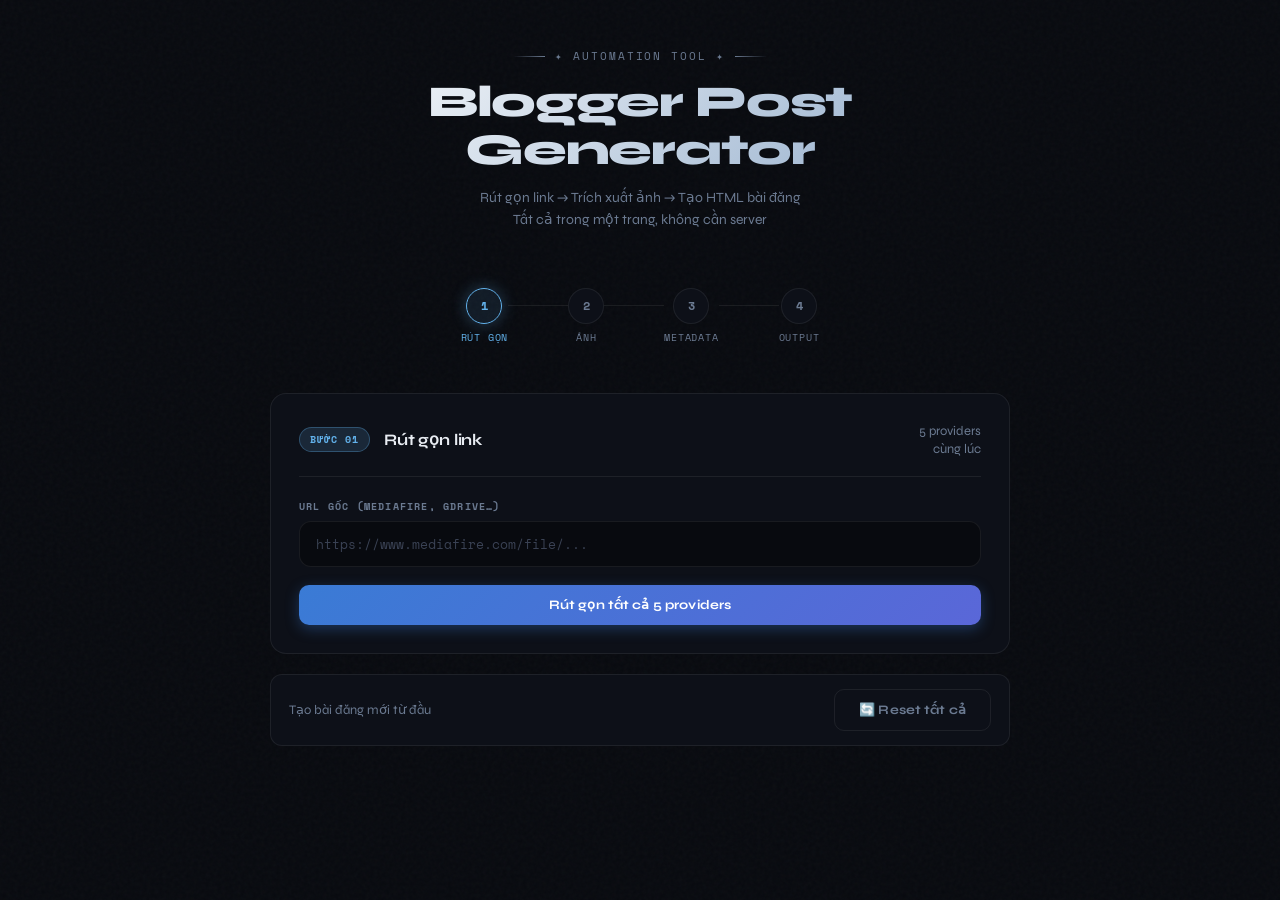
==== blogger-post-tool.html @ 74b72466 "Add files via upload" ====
<!DOCTYPE html>
<html lang="vi">
<head>
<meta charset="UTF-8">
<meta name="viewport" content="width=device-width, initial-scale=1.0">
<title>Blogger Post Generator</title>
<link href="https://fonts.googleapis.com/css2?family=Space+Mono:ital,wght@0,400;0,700;1,400&family=Syne:wght@400;600;700;800&display=swap" rel="stylesheet">
<style>
/* ── RESET & BASE ─────────────────────────────────────────────────────────── */
*, *::before, *::after { box-sizing: border-box; margin: 0; padding: 0; }

:root {
  --bg:          #080a0f;
  --bg2:         #0d1018;
  --bg3:         #131720;
  --border:      rgba(255,255,255,0.07);
  --border-glow: rgba(99,179,237,0.35);
  --text:        #e8ecf2;
  --muted:       #6b7a91;
  --mono:        'Space Mono', monospace;
  --sans:        'Syne', sans-serif;

  /* Step accent colors */
  --c1: #63b3ed;   /* blue  — Step 1 */
  --c2: #b794f4;   /* purple — Step 2 */
  --c3: #f6ad55;   /* amber — Step 3 */
  --c4: #68d391;   /* green — Step 4 */

  --radius: 12px;
  --tr: 0.2s ease;
}

html { scroll-behavior: smooth; }

body {
  font-family: var(--sans);
  background: var(--bg);
  color: var(--text);
  min-height: 100vh;
  overflow-x: hidden;
}

/* ── NOISE OVERLAY ───────────────────────────────────────────────────────── */
body::before {
  content: '';
  position: fixed; inset: 0;
  background-image: url("data:image/svg+xml,%3Csvg viewBox='0 0 256 256' xmlns='http://www.w3.org/2000/svg'%3E%3Cfilter id='n'%3E%3CfeTurbulence type='fractalNoise' baseFrequency='0.9' numOctaves='4' stitchTiles='stitch'/%3E%3C/filter%3E%3Crect width='100%25' height='100%25' filter='url(%23n)' opacity='0.03'/%3E%3C/svg%3E");
  pointer-events: none; z-index: 0;
}

/* ── LAYOUT ──────────────────────────────────────────────────────────────── */
.wrap {
  max-width: 780px;
  margin: 0 auto;
  padding: 48px 20px 80px;
  position: relative; z-index: 1;
}

/* ── HEADER ──────────────────────────────────────────────────────────────── */
.site-header {
  text-align: center;
  margin-bottom: 56px;
}

.site-header .label {
  font-family: var(--mono);
  font-size: 11px;
  letter-spacing: 0.18em;
  color: var(--muted);
  text-transform: uppercase;
  margin-bottom: 14px;
  display: flex; align-items: center; justify-content: center; gap: 10px;
}

.site-header .label::before,
.site-header .label::after {
  content: '';
  width: 32px; height: 1px;
  background: linear-gradient(90deg, transparent, var(--muted));
}
.site-header .label::after { transform: scaleX(-1); }

.site-header h1 {
  font-size: clamp(28px, 6vw, 44px);
  font-weight: 800;
  line-height: 1.1;
  letter-spacing: -0.03em;
  background: linear-gradient(135deg, #fff 0%, #8ca8c8 100%);
  -webkit-background-clip: text;
  -webkit-text-fill-color: transparent;
  background-clip: text;
}

.site-header .sub {
  margin-top: 12px;
  font-size: 14px;
  color: var(--muted);
  font-weight: 400;
  line-height: 1.6;
}

/* ── PIPELINE INDICATOR ──────────────────────────────────────────────────── */
.pipeline {
  display: flex;
  align-items: center;
  justify-content: center;
  gap: 0;
  margin-bottom: 48px;
  position: relative;
}

.pipe-step {
  display: flex;
  flex-direction: column;
  align-items: center;
  gap: 6px;
  position: relative;
}

.pipe-num {
  width: 36px; height: 36px;
  border-radius: 50%;
  border: 1.5px solid var(--border);
  background: var(--bg2);
  display: flex; align-items: center; justify-content: center;
  font-family: var(--mono);
  font-size: 12px;
  font-weight: 700;
  color: var(--muted);
  transition: var(--tr);
  position: relative; z-index: 1;
}

.pipe-label {
  font-size: 10px;
  font-family: var(--mono);
  color: var(--muted);
  text-transform: uppercase;
  letter-spacing: 0.08em;
  white-space: nowrap;
  transition: var(--tr);
}

.pipe-connector {
  width: 60px; height: 1px;
  background: var(--border);
  margin-top: -22px;
  transition: var(--tr);
}

/* Active step */
.pipe-step.active-1 .pipe-num  { border-color: var(--c1); color: var(--c1); background: rgba(99,179,237,0.1); box-shadow: 0 0 16px rgba(99,179,237,0.3); }
.pipe-step.active-1 .pipe-label { color: var(--c1); }
.pipe-step.active-2 .pipe-num  { border-color: var(--c2); color: var(--c2); background: rgba(183,148,244,0.1); box-shadow: 0 0 16px rgba(183,148,244,0.3); }
.pipe-step.active-2 .pipe-label { color: var(--c2); }
.pipe-step.active-3 .pipe-num  { border-color: var(--c3); color: var(--c3); background: rgba(246,173,85,0.1); box-shadow: 0 0 16px rgba(246,173,85,0.3); }
.pipe-step.active-3 .pipe-label { color: var(--c3); }
.pipe-step.active-4 .pipe-num  { border-color: var(--c4); color: var(--c4); background: rgba(104,211,145,0.1); box-shadow: 0 0 16px rgba(104,211,145,0.3); }
.pipe-step.active-4 .pipe-label { color: var(--c4); }

/* Done step */
.pipe-step.done .pipe-num  { border-color: var(--c4); background: rgba(104,211,145,0.15); color: var(--c4); }
.pipe-step.done .pipe-num::after { content: '✓'; font-size: 14px; }
.pipe-step.done .pipe-num span { display: none; }
.pipe-step.done .pipe-label { color: var(--c4); }
.pipe-connector.done { background: var(--c4); opacity: 0.4; }

@media (max-width: 480px) {
  .pipe-connector { width: 28px; }
  .pipe-label { font-size: 9px; }
}

/* ── STEP CARDS ───────────────────────────────────────────────────────────── */
.step-card {
  background: var(--bg2);
  border: 1px solid var(--border);
  border-radius: 16px;
  padding: 28px;
  margin-bottom: 16px;
  display: none;
  animation: slideIn 0.3s ease;
}

.step-card.visible { display: block; }

@keyframes slideIn {
  from { opacity: 0; transform: translateY(12px); }
  to   { opacity: 1; transform: translateY(0); }
}

/* Step header */
.step-header {
  display: flex;
  align-items: center;
  gap: 14px;
  margin-bottom: 22px;
  padding-bottom: 18px;
  border-bottom: 1px solid var(--border);
}

.step-badge {
  font-family: var(--mono);
  font-size: 10px;
  font-weight: 700;
  padding: 4px 10px;
  border-radius: 20px;
  letter-spacing: 0.1em;
  text-transform: uppercase;
  white-space: nowrap;
}

.badge-1 { background: rgba(99,179,237,0.15);  color: var(--c1); border: 1px solid rgba(99,179,237,0.3); }
.badge-2 { background: rgba(183,148,244,0.15); color: var(--c2); border: 1px solid rgba(183,148,244,0.3); }
.badge-3 { background: rgba(246,173,85,0.15);  color: var(--c3); border: 1px solid rgba(246,173,85,0.3); }
.badge-4 { background: rgba(104,211,145,0.15); color: var(--c4); border: 1px solid rgba(104,211,145,0.3); }

.step-title {
  font-size: 16px;
  font-weight: 700;
  color: var(--text);
  letter-spacing: -0.01em;
}

.step-desc {
  font-size: 13px;
  color: var(--muted);
  margin-left: auto;
  text-align: right;
  line-height: 1.4;
}

/* ── FORM ELEMENTS ───────────────────────────────────────────────────────── */
label.lbl {
  display: block;
  font-family: var(--mono);
  font-size: 10px;
  letter-spacing: 0.12em;
  text-transform: uppercase;
  color: var(--muted);
  margin-bottom: 7px;
  font-weight: 700;
}

input[type="text"],
textarea {
  width: 100%;
  background: var(--bg);
  border: 1px solid var(--border);
  border-radius: var(--radius);
  padding: 12px 16px;
  font-family: var(--mono);
  font-size: 13px;
  color: var(--text);
  outline: none;
  transition: border-color var(--tr), box-shadow var(--tr);
  resize: vertical;
}

input[type="text"]:focus,
textarea:focus {
  border-color: rgba(99,179,237,0.5);
  box-shadow: 0 0 0 3px rgba(99,179,237,0.1);
}

input::placeholder, textarea::placeholder { color: #3a4254; }

.field { margin-bottom: 18px; }
.field:last-child { margin-bottom: 0; }

.field-row {
  display: grid;
  grid-template-columns: 1fr 1fr;
  gap: 14px;
}

@media (max-width: 540px) { .field-row { grid-template-columns: 1fr; } }

/* ── BUTTONS ─────────────────────────────────────────────────────────────── */
.btn {
  display: inline-flex;
  align-items: center;
  justify-content: center;
  gap: 8px;
  padding: 12px 24px;
  border-radius: 10px;
  border: none;
  font-family: var(--sans);
  font-size: 13px;
  font-weight: 700;
  cursor: pointer;
  transition: all var(--tr);
  letter-spacing: 0.01em;
}

.btn:disabled { opacity: 0.45; cursor: not-allowed; }

.btn-full { width: 100%; }

.btn-primary {
  background: linear-gradient(135deg, #3a7bd5 0%, #5a67d8 100%);
  color: #fff;
  box-shadow: 0 4px 14px rgba(58,123,213,0.35);
}
.btn-primary:hover:not(:disabled) {
  transform: translateY(-1px);
  box-shadow: 0 6px 20px rgba(58,123,213,0.5);
}

.btn-green {
  background: linear-gradient(135deg, #276749 0%, #2f855a 100%);
  color: #9ae6b4;
  box-shadow: 0 4px 14px rgba(39,103,73,0.4);
}
.btn-green:hover:not(:disabled) {
  transform: translateY(-1px);
  box-shadow: 0 6px 20px rgba(39,103,73,0.55);
}

.btn-outline {
  background: transparent;
  border: 1px solid var(--border);
  color: var(--muted);
}
.btn-outline:hover:not(:disabled) {
  border-color: rgba(255,255,255,0.2);
  color: var(--text);
}

.btn-ghost {
  background: var(--bg3);
  color: var(--muted);
  padding: 8px 16px;
  font-size: 12px;
}
.btn-ghost:hover:not(:disabled) { color: var(--text); }

/* ── SPINNER ─────────────────────────────────────────────────────────────── */
.spin {
  display: inline-block;
  width: 14px; height: 14px;
  border: 2px solid rgba(255,255,255,0.2);
  border-top-color: #fff;
  border-radius: 50%;
  animation: spin 0.7s linear infinite;
  flex-shrink: 0;
}
@keyframes spin { to { transform: rotate(360deg); } }

/* ── PROVIDER GRID ───────────────────────────────────────────────────────── */
.provider-grid {
  display: flex;
  flex-direction: column;
  gap: 8px;
  margin-top: 18px;
}

.prov-row {
  display: flex;
  align-items: center;
  gap: 12px;
  background: var(--bg);
  border: 1px solid var(--border);
  border-radius: 10px;
  padding: 12px 14px;
  transition: border-color var(--tr);
}
.prov-row.ok   { border-color: rgba(104,211,145,0.35); }
.prov-row.fail { border-color: rgba(245,101,101,0.35); }

.prov-name {
  font-family: var(--mono);
  font-size: 11px;
  font-weight: 700;
  color: var(--c1);
  min-width: 90px;
  letter-spacing: 0.05em;
}

.prov-url {
  flex: 1;
  font-family: var(--mono);
  font-size: 11px;
  color: var(--muted);
  word-break: break-all;
  line-height: 1.4;
}
.prov-url.ok-text  { color: #9ae6b4; }
.prov-url.err-text { color: #fc8181; font-style: italic; }
.prov-url.pend     { color: #3a4254; font-style: italic; }

.prov-copy {
  background: rgba(255,255,255,0.05);
  border: 1px solid var(--border);
  border-radius: 6px;
  padding: 5px 10px;
  font-size: 11px;
  font-family: var(--mono);
  color: var(--muted);
  cursor: pointer;
  flex-shrink: 0;
  transition: all var(--tr);
  display: none;
}
.prov-copy:hover  { color: var(--text); border-color: rgba(255,255,255,0.2); }
.prov-copy.copied { color: var(--c4); }

/* ── STATS BAR ───────────────────────────────────────────────────────────── */
.stats-bar {
  display: flex;
  gap: 12px;
  margin-top: 16px;
  flex-wrap: wrap;
}

.stat-chip {
  display: flex;
  align-items: center;
  gap: 8px;
  background: var(--bg);
  border: 1px solid var(--border);
  border-radius: 8px;
  padding: 8px 14px;
  font-family: var(--mono);
  font-size: 12px;
}
.stat-chip .k { color: var(--muted); }
.stat-chip .v { color: var(--text); font-weight: 700; }

/* ── IMAGE URL LIST ──────────────────────────────────────────────────────── */
.img-preview-list {
  margin-top: 16px;
  background: var(--bg);
  border: 1px solid var(--border);
  border-radius: var(--radius);
  overflow: hidden;
}

.img-list-header {
  display: flex;
  align-items: center;
  justify-content: space-between;
  padding: 10px 14px;
  border-bottom: 1px solid var(--border);
  font-family: var(--mono);
  font-size: 11px;
  color: var(--muted);
}

.img-list-scroll {
  max-height: 160px;
  overflow-y: auto;
  scrollbar-width: thin;
  scrollbar-color: var(--border) transparent;
}

.img-url-row {
  display: flex;
  align-items: center;
  gap: 10px;
  padding: 7px 14px;
  border-bottom: 1px solid rgba(255,255,255,0.03);
  font-family: var(--mono);
  font-size: 10px;
}
.img-url-row:last-child { border-bottom: none; }
.img-url-row .num { color: var(--muted); min-width: 24px; }
.img-url-row .url { color: #93c5fd; flex: 1; word-break: break-all; line-height: 1.4; }
.img-url-row .s0  { color: var(--c4); font-size: 9px; flex-shrink: 0; padding: 2px 6px; border: 1px solid rgba(104,211,145,0.3); border-radius: 4px; }

/* ── OUTPUT BOX ──────────────────────────────────────────────────────────── */
.output-wrap {
  position: relative;
}

.output-code {
  width: 100%;
  background: var(--bg);
  border: 1px solid var(--border);
  border-radius: var(--radius);
  padding: 16px;
  font-family: var(--mono);
  font-size: 11px;
  color: #a5c8f0;
  line-height: 1.7;
  resize: vertical;
  min-height: 260px;
  outline: none;
  transition: border-color var(--tr);
}
.output-code:focus { border-color: rgba(104,211,145,0.4); }

.output-actions {
  display: flex;
  gap: 10px;
  margin-top: 12px;
}

/* ── NOTICE / TOAST ──────────────────────────────────────────────────────── */
.toast-area {
  position: fixed;
  bottom: 28px; right: 28px;
  z-index: 9999;
  display: flex;
  flex-direction: column;
  gap: 10px;
  pointer-events: none;
}

.toast {
  background: var(--bg3);
  border: 1px solid var(--border);
  border-radius: 10px;
  padding: 12px 18px;
  font-size: 13px;
  font-family: var(--mono);
  display: flex;
  align-items: center;
  gap: 10px;
  min-width: 220px;
  max-width: 320px;
  pointer-events: all;
  animation: toastIn 0.25s ease, toastOut 0.3s ease 2.5s forwards;
  box-shadow: 0 8px 28px rgba(0,0,0,0.5);
}
.toast.ok   { border-color: rgba(104,211,145,0.4); color: #9ae6b4; }
.toast.warn { border-color: rgba(246,173,85,0.4);  color: #f6ad55; }
.toast.err  { border-color: rgba(245,101,101,0.4); color: #fc8181; }

@keyframes toastIn  { from { opacity:0; transform: translateY(10px); } to   { opacity:1; transform: translateY(0); } }
@keyframes toastOut { to   { opacity:0; transform: translateY(8px); } }

/* ── DIVIDER ─────────────────────────────────────────────────────────────── */
.divider {
  height: 1px;
  background: var(--border);
  margin: 22px 0;
}

/* ── RESET ROW ───────────────────────────────────────────────────────────── */
.reset-row {
  display: flex;
  align-items: center;
  justify-content: space-between;
  padding: 14px 18px;
  background: var(--bg2);
  border: 1px solid var(--border);
  border-radius: var(--radius);
  margin-top: 20px;
}
.reset-row p {
  font-size: 13px;
  color: var(--muted);
}

/* ── OUO MANUAL INPUT ────────────────────────────────────────────────────── */
.ouo-manual {
  display: flex;
  align-items: center;
  gap: 8px;
  margin-top: 6px;
  padding: 10px 14px;
  background: rgba(246,173,85,0.06);
  border: 1px dashed rgba(246,173,85,0.3);
  border-radius: 9px;
}
.ouo-manual-label {
  font-family: var(--mono);
  font-size: 10px;
  color: #f6ad55;
  white-space: nowrap;
  font-weight: 700;
}
.ouo-manual input {
  flex: 1;
  background: transparent;
  border: none;
  border-bottom: 1px solid rgba(246,173,85,0.3);
  border-radius: 0;
  padding: 4px 6px;
  font-family: var(--mono);
  font-size: 11px;
  color: #fbd38d;
  outline: none;
}
.ouo-manual input::placeholder { color: rgba(246,173,85,0.3); }
.ouo-manual .btn-ouo {
  background: rgba(246,173,85,0.15);
  border: 1px solid rgba(246,173,85,0.3);
  border-radius: 6px;
  padding: 5px 12px;
  font-size: 11px;
  font-family: var(--mono);
  color: #f6ad55;
  cursor: pointer;
  white-space: nowrap;
  transition: all var(--tr);
}
.ouo-manual .btn-ouo:hover { background: rgba(246,173,85,0.25); }

.btn-ouo-tab {
  background: rgba(246,173,85,0.12);
  border: 1px solid rgba(246,173,85,0.4);
  border-radius: 6px;
  padding: 4px 12px;
  font-size: 11px;
  font-family: var(--mono);
  color: #f6ad55;
  cursor: pointer;
  transition: all var(--tr);
}
.btn-ouo-tab:hover { background: rgba(246,173,85,0.25); }

/* ── MEDIA LABEL EDITOR ─────────────────────────────────────────────────── */
.media-label-wrap {
  display: flex;
  gap: 8px;
  align-items: center;
}
.media-label-wrap input { flex: 1; }
.btn-media-sync {
  background: var(--bg3);
  border: 1px solid var(--border);
  border-radius: 8px;
  padding: 10px 14px;
  font-size: 12px;
  font-family: var(--mono);
  color: var(--muted);
  cursor: pointer;
  white-space: nowrap;
  flex-shrink: 0;
  transition: all var(--tr);
}
.btn-media-sync:hover { color: var(--text); border-color: rgba(255,255,255,0.2); }
.media-label-preview {
  margin-top: 8px;
  font-family: var(--mono);
  font-size: 11px;
  color: var(--muted);
}
.media-label-preview .fS { color: #9ae6b4; }

/* ── MEDIA COUNT PREVIEW ─────────────────────────────────────────────────── */
.media-preview {
  display: flex;
  align-items: center;
  gap: 10px;
  margin-top: 10px;
  padding: 10px 14px;
  background: var(--bg);
  border: 1px solid var(--border);
  border-radius: 9px;
}
.media-preview-label {
  font-family: var(--mono);
  font-size: 10px;
  color: var(--muted);
  flex-shrink: 0;
}
.media-preview-val {
  font-family: var(--mono);
  font-size: 12px;
  color: var(--c4);
  font-weight: 700;
  letter-spacing: 0.03em;
}
.media-preview-note {
  font-size: 11px;
  color: var(--muted);
  margin-left: auto;
  font-family: var(--mono);
}

/* ── SCROLLBAR ───────────────────────────────────────────────────────────── */
::-webkit-scrollbar { width: 6px; height: 6px; }
::-webkit-scrollbar-track { background: transparent; }
::-webkit-scrollbar-thumb { background: var(--border); border-radius: 3px; }

</style>
</head>
<body>

<div class="wrap">

  <!-- HEADER -->
  <header class="site-header">
    <div class="label">✦ Automation Tool ✦</div>
    <h1>Blogger Post Generator</h1>
    <p class="sub">Rút gọn link → Trích xuất ảnh → Tạo HTML bài đăng<br>Tất cả trong một trang, không cần server</p>
  </header>

  <!-- PIPELINE INDICATOR -->
  <nav class="pipeline" id="pipeline">
    <div class="pipe-step active-1" id="ps1">
      <div class="pipe-num"><span>1</span></div>
      <div class="pipe-label">Rút gọn</div>
    </div>
    <div class="pipe-connector" id="pc1"></div>
    <div class="pipe-step" id="ps2">
      <div class="pipe-num"><span>2</span></div>
      <div class="pipe-label">Ảnh</div>
    </div>
    <div class="pipe-connector" id="pc2"></div>
    <div class="pipe-step" id="ps3">
      <div class="pipe-num"><span>3</span></div>
      <div class="pipe-label">Metadata</div>
    </div>
    <div class="pipe-connector" id="pc3"></div>
    <div class="pipe-step" id="ps4">
      <div class="pipe-num"><span>4</span></div>
      <div class="pipe-label">Output</div>
    </div>
  </nav>

  <!-- ════════════════════════════════════════════════════════ -->
  <!-- STEP 1: SHORTEN URL                                       -->
  <!-- ════════════════════════════════════════════════════════ -->
  <section class="step-card visible" id="card1">
    <div class="step-header">
      <span class="step-badge badge-1">Bước 01</span>
      <span class="step-title">Rút gọn link</span>
      <span class="step-desc">5 providers<br>cùng lúc</span>
    </div>

    <div class="field">
      <label class="lbl" for="urlInput">URL gốc (MediaFire, GDrive…)</label>
      <input type="text" id="urlInput"
        placeholder="https://www.mediafire.com/file/..."
        autocomplete="off" spellcheck="false">
    </div>

    <button class="btn btn-primary btn-full" id="btnShorten" onclick="runShorten()">
      Rút gọn tất cả 5 providers
    </button>

    <div class="provider-grid" id="providerGrid" style="display:none"></div>

    <!-- Debug log (hiện khi có lỗi) -->
    <div id="debugPanel" style="display:none; margin-top:10px; background:#0a0d13; border:1px solid rgba(245,101,101,0.25); border-radius:10px; padding:12px 14px;">
      <div style="font-family:var(--mono); font-size:10px; color:#fc8181; margin-bottom:6px; letter-spacing:.08em;">DEBUG LOG</div>
      <pre id="debugLog" style="font-family:var(--mono); font-size:10px; color:#a0aec0; white-space:pre-wrap; word-break:break-all; max-height:140px; overflow-y:auto; margin:0; line-height:1.6;"></pre>
    </div>

    <!-- Ouo manual fallback: hiện khi API Ouo bị CORS block -->
    <div class="ouo-manual" id="ouoManual" style="display:none">
      <span class="ouo-manual-label">⚠ Ouo thủ công</span>
      <input type="text" id="ouoManualInput"
        placeholder="Dán link ouo.io/... vào đây (rút gọn thủ công tại ouo.io)">
      <button class="btn-ouo" onclick="saveOuoManual()">Lưu</button>
    </div>

    <button class="btn btn-ghost btn-full" id="btnNext1"
      style="display:none; margin-top:14px" onclick="goToStep(2)">
      Tiếp tục → Bước 2: Trích xuất ảnh
    </button>
  </section>

  <!-- ════════════════════════════════════════════════════════ -->
  <!-- STEP 2: PARSE IMAGES                                      -->
  <!-- ════════════════════════════════════════════════════════ -->
  <section class="step-card" id="card2">
    <div class="step-header">
      <span class="step-badge badge-2">Bước 02</span>
      <span class="step-title">Trích xuất ảnh</span>
      <span class="step-desc">Auto chuẩn<br>hóa /s0/</span>
    </div>

    <div class="field">
      <label class="lbl" for="htmlInput">Dán HTML thô chứa ảnh vào đây</label>
      <textarea id="htmlInput" rows="7"
        placeholder="Dán toàn bộ source HTML của trang ảnh vào đây...&#10;Ví dụ: <img src=&quot;https://blogger.googleusercontent.com/...&quot;>"></textarea>
    </div>

    <button class="btn btn-primary btn-full" id="btnParse" onclick="runParse()">
      Trích xuất &amp; chuẩn hóa ảnh
    </button>

    <div id="parseResult" style="display:none">
      <div class="stats-bar" id="statsBar"></div>
      <div class="img-preview-list" id="imgPreview"></div>
    </div>

    <div style="display:flex; gap:10px; margin-top:14px">
      <button class="btn btn-ghost" onclick="goToStep(1)" style="flex:0 0 auto">← Lại</button>
      <button class="btn btn-ghost btn-full" id="btnNext2"
        style="display:none" onclick="goToStep(3)">
        Tiếp tục → Bước 3: Metadata
      </button>
    </div>
  </section>

  <!-- ════════════════════════════════════════════════════════ -->
  <!-- STEP 3: METADATA                                          -->
  <!-- ════════════════════════════════════════════════════════ -->
  <section class="step-card" id="card3">
    <div class="step-header">
      <span class="step-badge badge-3">Bước 03</span>
      <span class="step-title">Thông tin bài đăng</span>
      <span class="step-desc">Cosplayer<br>& Series</span>
    </div>

    <div class="field">
      <label class="lbl" for="inCosplayer">Cosplayer</label>
      <input type="text" id="inCosplayer" placeholder="VD: imOlive">
    </div>
    <div class="field">
      <label class="lbl" for="inCharacter">Character</label>
      <input type="text" id="inCharacter" placeholder="VD: Secretary">
    </div>
    <div class="field">
      <label class="lbl" for="inSeries">Series</label>
      <input type="text" id="inSeries" placeholder="VD: Unknown">
    </div>
    <div class="divider"></div>
    <div class="field-row">
      <div>
        <label class="lbl" for="inPhotos">📸 Số ảnh</label>
        <input type="text" id="inPhotos" placeholder="Tự động điền" oninput="updateMediaPreview()">
      </div>
      <div>
        <label class="lbl" for="inVideos">🎬 Số video</label>
        <input type="text" id="inVideos" placeholder="0" oninput="updateMediaPreview()">
      </div>
    </div>
    <!-- Ô edit trực tiếp chuỗi media -->
    <div class="field" style="margin-top:14px">
      <label class="lbl" for="inMediaLabel">
        Nhãn media trong bài đăng &nbsp;<span style="color:var(--muted);font-weight:400;text-transform:none">(chỉnh tự do)</span>
      </label>
      <div class="media-label-wrap">
        <input type="text" id="inMediaLabel"
          placeholder="VD: 26 Photos, 2 Videos"
          oninput="onMediaLabelInput()"
          style="font-size:13px">
        <button class="btn-media-sync" onclick="syncMediaLabel()" title="Đồng bộ từ số ảnh/video ở trên">↺ Sync</button>
      </div>
      <div class="media-label-preview">
        Preview: <span class='fS' id="mediaLabelPreview" style="font-style:italic">—</span>
      </div>
    </div>

    <div style="display:flex; gap:10px; margin-top:6px">
      <button class="btn btn-ghost" onclick="goToStep(2)" style="flex:0 0 auto">← Lại</button>
      <button class="btn btn-primary btn-full" onclick="runGenerate()">
        Tạo HTML bài đăng →
      </button>
    </div>
  </section>

  <!-- ════════════════════════════════════════════════════════ -->
  <!-- STEP 4: OUTPUT                                            -->
  <!-- ════════════════════════════════════════════════════════ -->
  <section class="step-card" id="card4">
    <div class="step-header">
      <span class="step-badge badge-4">Bước 04</span>
      <span class="step-title">HTML hoàn chỉnh</span>
      <span class="step-desc">Copy →<br>Blogger</span>
    </div>

    <div class="output-wrap">
      <textarea class="output-code" id="outputCode" readonly
        placeholder="HTML sẽ hiện ở đây sau khi bạn nhấn 'Tạo HTML'..."></textarea>
    </div>

    <div class="output-actions">
      <button class="btn btn-green btn-full" id="btnCopy" onclick="copyOutput()">
        📋 Copy toàn bộ HTML
      </button>
      <button class="btn btn-ghost" onclick="downloadOutput()">↓</button>
    </div>

    <div style="margin-top:10px">
      <button class="btn btn-ghost" onclick="goToStep(3)" style="width:100%">← Chỉnh sửa metadata</button>
    </div>
  </section>

  <!-- RESET -->
  <div class="reset-row">
    <p>Tạo bài đăng mới từ đầu</p>
    <button class="btn btn-outline" onclick="fullReset()">🔄 Reset tất cả</button>
  </div>

</div><!-- /wrap -->

<!-- TOAST CONTAINER -->
<div class="toast-area" id="toastArea"></div>

<!-- ══════════════════════════════════════════════════════════════════════════ -->
<script>
'use strict';

// ── CONFIG ──────────────────────────────────────────────────────────────────
var PROVIDERS = [
  { name: 'Shortxlinks', api: 'https://shortxlinks.com/api?api=1f67b2840a8d3fe3742bc9f4a48609b3134d7745&url=', type: 'json'   },
  { name: 'Droplink',    api: 'https://droplink.co/api?api=0d9d75a41ee8190c5de30cfcc98cc55edec72786&url=',    type: 'json'   },
  { name: 'Ez4short',    api: 'https://ez4short.com/api?api=62b0e82049eda582bafa22ca67ef2d8326dc6d73&url=',   type: 'json'   },
  { name: 'Arlinks',     api: 'https://arlinks.in/api?api=355e8cef1286cec0d749f6c4c127a447cb313888&url=',    type: 'json'   },
  { name: 'Ouo',         api: 'https://ouo.io/api/uNh6WROg?s=',                                              type: 'manual' }
];

// ── CORS Proxies (KHÔNG thử direct — shortener API luôn block CORS) ───────
// allorigins: trả về JSON { contents: "<body>", status: { http_code: 200 } }
// corsproxy : trả về body thẳng
var PROXIES = [
  {
    name: 'allorigins',
    build: function(u) {
      return 'https://api.allorigins.win/get?url=' + encodeURIComponent(u);
    },
    parse: function(raw) {
      var j = JSON.parse(raw);
      if (j.status && j.status.http_code && j.status.http_code >= 400) {
        throw new Error('HTTP ' + j.status.http_code);
      }
      return (j.contents || '').trim();
    }
  },
  {
    name: 'corsproxy',
    build: function(u) {
      return 'https://corsproxy.io/?' + encodeURIComponent(u);
    },
    parse: function(raw) { return raw.trim(); }
  },
  {
    name: 'thingproxy',
    build: function(u) {
      return 'https://thingproxy.freeboard.io/fetch/' + u;
    },
    parse: function(raw) { return raw.trim(); }
  }
];

// ── STATE ──────────────────────────────────────────────────────────────────
var state = {
  shortUrls  : [],
  imageUrls  : [],
  photoCount : 0,
  videoCount : 0,
  currentStep: 1,
};

// ────────────────────────────────────────────────────────────────────────────
// STEP 1: SHORTEN LINKS
// ────────────────────────────────────────────────────────────────────────────

/**
 * Gọi API qua proxy, tự fallback sang proxy tiếp theo nếu lỗi.
 * KHÔNG thử direct — shortener APIs đều block CORS từ browser.
 */
function fetchViaProxies(apiUrl) {
  var idx = 0;

  function attempt() {
    if (idx >= PROXIES.length) {
      return Promise.reject(new Error('Tất cả proxy thất bại'));
    }
    var proxy = PROXIES[idx++];
    var proxyUrl = proxy.build(apiUrl);

    console.log('[Proxy ' + proxy.name + '] Fetching:', apiUrl);
    debugLog('[' + proxy.name + '] → ' + apiUrl.slice(0, 80) + '…');

    return fetch(proxyUrl, {
      method: 'GET',
      headers: { 'Accept': 'application/json, text/plain, */*' }
    })
    .then(function(res) {
      // Một số proxy trả non-2xx khi target lỗi
      if (!res.ok) throw new Error('Proxy HTTP ' + res.status);
      return res.text();
    })
    .then(function(raw) {
      // Parse qua hàm parse riêng của mỗi proxy
      var body = proxy.parse(raw);
      console.log('[Proxy ' + proxy.name + '] Body:', body.slice(0, 100));
      debugLog('[' + proxy.name + '] ✓ ' + body.slice(0, 80));
      return body;
    })
    .catch(function(err) {
      console.warn('[Proxy ' + proxy.name + '] Lỗi:', err.message, '— thử proxy tiếp');
      debugLog('[' + proxy.name + '] ✗ ' + err.message);
      return attempt();  // đệ quy sang proxy tiếp
    });
  }

  return attempt();
}

/** Gọi 1 provider và parse kết quả thành shortened URL */
function callProvider(provider, originalUrl) {
  // Ouo không hỗ trợ CORS — dùng chế độ manual
  if (provider.type === 'manual') {
    return Promise.reject(new Error('__MANUAL__'));
  }

  var apiUrl = provider.api + encodeURIComponent(originalUrl);

  return fetchViaProxies(apiUrl).then(function(body) {
    // Thử parse JSON: {"status":"success","shortenedUrl":"https://..."}
    try {
      var json = JSON.parse(body);
      if (json.status === 'error') throw new Error(json.message || 'API error');
      var short = json.shortenedUrl || json.short_url || json.shortLink || json.url || json.short || null;
      if (short && short.startsWith('http')) return short;
    } catch(e) {
      if (e.message !== 'Unexpected token' && !e.message.includes('JSON')) throw e;
    }
    // Fallback: plain text
    if (body.startsWith('http')) return body;
    throw new Error('Không parse được response: ' + body.slice(0, 60));
  });
}

var _debugLines = [];
function debugLog(line) {
  _debugLines.push(line);
  var el = document.getElementById('debugLog');
  if (el) {
    el.textContent = _debugLines.slice(-30).join('\n');
    el.scrollTop = el.scrollHeight;
    document.getElementById('debugPanel').style.display = 'block';
  }
}

function runShorten() {
  var urlVal = document.getElementById('urlInput').value.trim();
  if (!urlVal) { toast('Vui lòng nhập URL gốc', 'warn'); return; }
  if (!/^https?:\/\//.test(urlVal)) { toast('URL phải bắt đầu bằng http(s)://', 'warn'); return; }

  var btn = document.getElementById('btnShorten');
  btn.disabled = true;
  btn.innerHTML = '<span class="spin"></span>Đang rút gọn…';

  state.shortUrls = new Array(PROVIDERS.length).fill(null);
  _debugLines = [];
  document.getElementById('debugPanel').style.display = 'none';
  document.getElementById('debugLog').textContent = '';
  document.getElementById('btnNext1').style.display = 'none';

  // Build provider rows
  var grid = document.getElementById('providerGrid');
  grid.style.display = 'flex';
  grid.innerHTML = PROVIDERS.map(function(p, i) {
    return '<div class="prov-row" id="pr'+i+'">' +
      '<span class="prov-name">' + p.name + '</span>' +
      '<span class="prov-url pend" id="pu'+i+'">Đang gọi API…</span>' +
      '<button class="prov-copy" id="pc'+i+'" onclick="copyProv('+i+')">Copy</button>' +
    '</div>';
  }).join('');

  var promises = PROVIDERS.map(function(p, i) {
    return callProvider(p, urlVal)
      .then(function(short) {
        state.shortUrls[i] = short;
        document.getElementById('pu'+i).textContent  = short;
        document.getElementById('pu'+i).className    = 'prov-url ok-text';
        document.getElementById('pr'+i).className    = 'prov-row ok';
        document.getElementById('pc'+i).style.display = '';
      })
      .catch(function(err) {
        if (err.message === '__MANUAL__') {
          // Ouo: hiện nút "Mở tab" để user copy kết quả rồi dán vào
          document.getElementById('pu'+i).innerHTML =
            '<button class="btn-ouo-tab" onclick="openOuoTab(''+encodeURIComponent(urlVal)+'', '+i+')">🔗 Mở tab lấy link Ouo</button>';
          document.getElementById('pu'+i).className = 'prov-url';
          document.getElementById('pr'+i).className = 'prov-row';
          document.getElementById('pc'+i).style.display = 'none';
          // Hiện ô nhập thủ công
          document.getElementById('ouoManual').style.display = 'flex';
        } else {
          document.getElementById('pu'+i).textContent = 'Lỗi: ' + err.message;
          document.getElementById('pu'+i).className   = 'prov-url err-text';
          document.getElementById('pr'+i).className   = 'prov-row fail';
        }
      });
  });

  Promise.allSettled(promises).then(function() {
    btn.disabled = false;
    btn.innerHTML = 'Rút gọn tất cả 5 providers';

    var ok = state.shortUrls.filter(Boolean).length;

    // Ouo (index 4) thường bị CORS → hiện ô nhập thủ công
    if (!state.shortUrls[4]) {
      document.getElementById('ouoManual').style.display = 'flex';
      toast('Ouo bị CORS — dán link thủ công bên dưới', 'warn');
    }

    if (ok === 0) {
      toast('Tất cả provider thất bại. Kiểm tra kết nối.', 'err');
      return;
    }
    toast(ok + '/5 provider thành công ✓', 'ok');
    document.getElementById('btnNext1').style.display = '';
    markDone(1);
  });
}

function copyProv(i) {
  if (!state.shortUrls[i]) return;
  copyText(state.shortUrls[i], document.getElementById('pc'+i));
}

// ────────────────────────────────────────────────────────────────────────────
// STEP 2: PARSE IMAGES
// ────────────────────────────────────────────────────────────────────────────
var IMG_EXTS = ['.jpg','.jpeg','.png','.gif','.webp','.bmp'];
var VID_EXTS = ['.mp4','.mov','.avi','.mkv','.webm','.m4v'];

function isImgUrl(u) {
  var l = u.toLowerCase();
  return IMG_EXTS.some(function(e){ return l.includes(e); }) ||
         l.includes('blogger.googleusercontent.com') ||
         l.includes('blogspot.com');
}

function isVidUrl(u) {
  var l = u.toLowerCase();
  return VID_EXTS.some(function(e){ return l.endsWith(e) || l.includes(e+'?'); });
}

function normalizeToS0(url) {
  if (!url.includes('googleusercontent.com') && !url.includes('lh3.google')) return url;
  // /w1200-h800-.../  or  /s1600/  → /s0/
  var n = url.replace(/\/w\d+(?:-h\d+)?(?:-[^/]+)*\//g, '/s0/');
  n = n.replace(/\/s\d+(?:-[^/]+)*\//g, '/s0/');
  n = n.replace(/\/s0\/s0\//g, '/s0/');
  return n;
}

function runParse() {
  var html = document.getElementById('htmlInput').value.trim();
  if (!html) { toast('Vui lòng dán HTML vào ô bên trên', 'warn'); return; }

  var btn = document.getElementById('btnParse');
  btn.disabled = true;
  btn.innerHTML = '<span class="spin"></span>Đang trích xuất…';

  // Extract via regex (no DOM needed)
  var urlSet = new Set();
  var imgArr = [];
  var vidCount = 0;
  var re = /(?:src|href)\s*=\s*["']([^"']+)["']/gi;
  var m;
  while ((m = re.exec(html)) !== null) {
    var raw = m[1].trim();
    if (!raw || /^(javascript|#|data:)/.test(raw)) continue;
    if (isVidUrl(raw)) { vidCount++; continue; }
    if (!isImgUrl(raw)) continue;
    var norm = normalizeToS0(raw);
    if (!urlSet.has(norm)) { urlSet.add(norm); imgArr.push(norm); }
  }

  setTimeout(function() {
    btn.disabled = false;
    btn.innerHTML = 'Trích xuất &amp; chuẩn hóa ảnh';

    if (imgArr.length === 0) {
      toast('Không tìm thấy ảnh trong HTML', 'warn');
      return;
    }

    state.imageUrls  = imgArr;
    state.photoCount = imgArr.length;
    state.videoCount = vidCount;

    // Auto-fill photo count in step 3
    document.getElementById('inPhotos').value = imgArr.length;
    document.getElementById('inVideos').value = vidCount;
    // Tự động điền nhãn media
    var autoLabel = imgArr.length + ' Photos' + (vidCount > 0 ? ', ' + vidCount + ' Videos' : '');
    document.getElementById('inMediaLabel').value = autoLabel;
    document.getElementById('mediaLabelPreview').textContent = autoLabel;
    updateMediaPreview();

    renderParseResult(imgArr, vidCount);
    toast(imgArr.length + ' ảnh trích xuất thành công ✓', 'ok');
    document.getElementById('btnNext2').style.display = '';
    markDone(2);
  }, 200);
}

function renderParseResult(imgs, vids) {
  var bar = document.getElementById('statsBar');
  bar.innerHTML =
    '<div class="stat-chip"><span class="k">📸 Ảnh</span><span class="v">'+imgs.length+'</span></div>' +
    '<div class="stat-chip"><span class="k">🎬 Video</span><span class="v">'+vids+'</span></div>' +
    '<div class="stat-chip"><span class="k">✦ Tất cả</span><span class="v">/s0/ ✓</span></div>';

  var preview = document.getElementById('imgPreview');
  preview.innerHTML =
    '<div class="img-list-header">' +
      '<span>URL ảnh đã chuẩn hóa</span>' +
      '<span>' + imgs.length + ' ảnh</span>' +
    '</div>' +
    '<div class="img-list-scroll">' +
    imgs.slice(0, 50).map(function(u, i) {
      return '<div class="img-url-row">' +
        '<span class="num">' + (i+1) + '</span>' +
        '<span class="url">' + u + '</span>' +
        '<span class="s0">s0</span>' +
      '</div>';
    }).join('') +
    (imgs.length > 50 ? '<div class="img-url-row"><span class="url" style="color:var(--muted)">… và '+(imgs.length-50)+' ảnh nữa</span></div>' : '') +
    '</div>';

  document.getElementById('parseResult').style.display = 'block';
}

// ────────────────────────────────────────────────────────────────────────────
// STEP 4: GENERATE HTML
// ────────────────────────────────────────────────────────────────────────────
function runGenerate() {
  var cosplayer = document.getElementById('inCosplayer').value.trim() || 'Unknown';
  var character = document.getElementById('inCharacter').value.trim() || 'Unknown';
  var series    = document.getElementById('inSeries').value.trim()    || 'Unknown';
  var photos    = document.getElementById('inPhotos').value.trim()    || String(state.photoCount);
  var videos    = document.getElementById('inVideos').value.trim()    || '0';

  if (state.imageUrls.length === 0) {
    toast('Chưa có ảnh — hãy hoàn thành Bước 2 trước', 'warn');
    return;
  }

  // Ưu tiên nhãn tự nhập; fallback tính từ số
  var mediaStr = (document.getElementById('inMediaLabel').value.trim()) ||
    [parseInt(photos) > 0 ? photos + ' Photos' : '', parseInt(videos) > 0 ? videos + ' Videos' : '']
      .filter(Boolean).join(', ') || 'No media';

  var html = buildPostHtml({
    cosplayer : escHtml(cosplayer),
    character : escHtml(character),
    series    : escHtml(series),
    mediaStr  : escHtml(mediaStr),
    imageUrls : state.imageUrls,
    shortUrls : state.shortUrls,
  });

  document.getElementById('outputCode').value = html;
  goToStep(4);
  markDone(3);
  toast('HTML tạo thành công! Copy và dán vào Blogger ✓', 'ok');
}

// ── Gallery builder (structure từ post.html) ─────────────────────────────
function buildGallery(imgs) {
  var total = imgs.length;
  if (total === 0) return "<div class='psImg hdImg'></div>";

  var tag = function(u, alt) {
    return '    <img src="'+u+'" alt="'+alt+'" loading="lazy">';
  };

  var visible = imgs.slice(0, 3)
    .map(function(u, i){ return tag(u, (i+1)+'/'+total); }).join('\n');

  var btBlock = '';
  if (imgs[3]) {
    btBlock = '\n    <div class=\'btImg\'>\n' +
      tag(imgs[3], '4/'+total) + '\n' +
      '        <label for=\'hideImg1\' aria-label=\'Show all images\'>Show All</label>\n' +
      '    </div>';
  }

  var shBlock = '';
  if (imgs.length > 4) {
    var hidden = imgs.slice(4)
      .map(function(u, i){ return tag(u, (i+5)+'/'+total); }).join('\n');
    shBlock = '\n    <div class=\'psImg shImg\'>\n' + hidden + '\n    </div>';
  }

  return "<input hidden class='inImg' id='hideImg1' type='checkbox'>\n" +
    "<div class='psImg hdImg'>\n" + visible + btBlock + shBlock + "\n</div>";
}

// ── Link rotation script (giữ nguyên logic từ post.html) ────────────────
function buildRotationScript(shortUrls) {
  var lines = shortUrls.map(function(u, i) {
    return "    '"+(u||'')+"',  // "+PROVIDERS[i].name;
  }).join('\n');

  return "<script>\n" +
"(function () {\n" +
"  var URLS = [\n" +
lines + "\n" +
"  ].filter(function(u) { return u !== ''; });\n" +
"\n" +
"  var LAST  = URLS.length - 1;\n" +
"  var RESET = 6 * 60 * 60 * 1000; // 6 tiếng\n" +
"  var LS_I  = 'lnkRot_index';\n" +
"  var LS_T  = 'lnkRot_ts';\n" +
"\n" +
"  function getIdx() {\n" +
"    try {\n" +
"      var i = parseInt(localStorage.getItem(LS_I), 10);\n" +
"      var t = parseInt(localStorage.getItem(LS_T), 10);\n" +
"      if (isNaN(i) || isNaN(t)) return 0;\n" +
"      if (Date.now() - t >= RESET) { save(0); return 0; }\n" +
"      return Math.min(i, LAST);\n" +
"    } catch(e) { return 0; }\n" +
"  }\n" +
"\n" +
"  function save(i) {\n" +
"    try {\n" +
"      localStorage.setItem(LS_I, i);\n" +
"      localStorage.setItem(LS_T, Date.now());\n" +
"    } catch(e) {}\n" +
"  }\n" +
"\n" +
"  function init() {\n" +
"    var btn = document.getElementById('download-btn');\n" +
"    if (!btn || !URLS.length) return;\n" +
"    var busy = false;\n" +
"    btn.addEventListener('click', function(e) {\n" +
"      e.preventDefault();\n" +
"      if (busy) return;\n" +
"      busy = true;\n" +
"      var i    = getIdx();\n" +
"      var next = i >= LAST ? LAST : i + 1;\n" +
"      save(next);\n" +
"      window.open(URLS[i], '_blank', 'noopener,noreferrer');\n" +
"      setTimeout(function() { busy = false; }, 500);\n" +
"    });\n" +
"  }\n" +
"\n" +
"  document.readyState === 'loading'\n" +
"    ? document.addEventListener('DOMContentLoaded', init)\n" +
"    : init();\n" +
"})();\n" +
"<\\/script>";
}

// ── Full post HTML assembler ─────────────────────────────────────────────
function buildPostHtml(d) {
  var gallery = buildGallery(d.imageUrls);
  var script  = buildRotationScript(d.shortUrls);

  return "<!--[ Alert variant info outlined ]-->\n" +
"<div class='alert info outline'><b>File Information!</b>\n" +
"    <b><i>Cosplayer:</i></b> <i>" + d.cosplayer + "</i> <br>\n" +
"    <b><i>Character:</i></b> <i>" + d.character + "</i> <br>\n" +
"    <b><i>Series:</i></b> <i>" + d.series + "</i>\n" +
"</div>\n\n" +
"<!--[ Alert variant success outlined ]-->\n" +
"<div class='alert success outline'><b>Download Link!</b>\n" +
"    <div class='dlBox'>\n" +
"        <div class='fN'>\n" +
"            <span><b><i>MediaFire</i></b></span>\n" +
"            <span class='fS'><i>" + d.mediaStr + "</i></span>\n" +
"        </div>\n" +
"        <a  id='download-btn'\n" +
"            class='button'\n" +
"            aria-label='Download'\n" +
"            href='javascript:void(0)'\n" +
"            rel='nofollow noreferrer noopener'>\n" +
"            <i class='icon dl'></i>\n" +
"        </a>\n" +
"    </div>\n" +
"</div>\n\n" +
"<!--[ Images with Show All Function ]-->\n" +
gallery + "\n\n" +
script;
}

// ────────────────────────────────────────────────────────────────────────────
// OUTPUT ACTIONS
// ────────────────────────────────────────────────────────────────────────────
function copyOutput() {
  var code = document.getElementById('outputCode').value;
  if (!code) { toast('Chưa có HTML để copy', 'warn'); return; }
  var btn = document.getElementById('btnCopy');
  copyText(code, btn, '✅ Đã copy HTML!', '📋 Copy toàn bộ HTML');
}

function downloadOutput() {
  var code = document.getElementById('outputCode').value;
  if (!code) { toast('Chưa có HTML để tải', 'warn'); return; }
  var blob = new Blob([code], { type: 'text/html' });
  var a = document.createElement('a');
  a.href = URL.createObjectURL(blob);
  a.download = 'post-' + Date.now() + '.html';
  a.click();
  URL.revokeObjectURL(a.href);
  toast('Đã tải file HTML ✓', 'ok');
}

// ────────────────────────────────────────────────────────────────────────────
// NAVIGATION
// ────────────────────────────────────────────────────────────────────────────
function goToStep(n) {
  [1,2,3,4].forEach(function(i) {
    var card = document.getElementById('card'+i);
    card.classList.toggle('visible', i === n);
  });
  state.currentStep = n;
  setActivePipe(n);

  // Scroll to top of page
  window.scrollTo({ top: 0, behavior: 'smooth' });
}

function setActivePipe(active) {
  [1,2,3,4].forEach(function(i) {
    var ps = document.getElementById('ps'+i);
    // Remove all active/done classes
    ps.className = 'pipe-step';
    if (i < active) ps.classList.add('done');
    else if (i === active) ps.classList.add('active-'+i);
  });
  [1,2,3].forEach(function(i) {
    var pc = document.getElementById('pc'+i);
    pc.className = 'pipe-connector' + (i < active ? ' done' : '');
  });
}

function markDone(step) {
  // Marks step as done (connector turns green)
  // Navigation calls setActivePipe anyway, this just ensures
  // the pipeline looks right when still on same step
}

// ────────────────────────────────────────────────────────────────────────────
// OUO MANUAL SAVE
// ────────────────────────────────────────────────────────────────────────────
function saveOuoManual() {
  var val = document.getElementById('ouoManualInput').value.trim();
  if (!val) { toast('Chưa nhập link Ouo', 'warn'); return; }
  if (!val.startsWith('http')) { toast('Link phải bắt đầu bằng http(s)', 'warn'); return; }
  // Ouo là provider index 4
  state.shortUrls[4] = val;
  // Cập nhật UI row
  var pu = document.getElementById('pu4');
  var pr = document.getElementById('pr4');
  var pc = document.getElementById('pc4');
  if (pu) { pu.textContent = val; pu.className = 'prov-url ok-text'; }
  if (pr) pr.className = 'prov-row ok';
  if (pc) pc.style.display = '';
  document.getElementById('ouoManual').style.display = 'none';
  toast('Đã lưu link Ouo ✓', 'ok');
  // Hiện nút next nếu có ít nhất 1 link
  if (state.shortUrls.some(Boolean)) {
    document.getElementById('btnNext1').style.display = '';
  }
}

// ────────────────────────────────────────────────────────────────────────────
// MEDIA COUNT LIVE PREVIEW
// ────────────────────────────────────────────────────────────────────────────
/** Sync ô text label từ số ảnh/video */
function syncMediaLabel() {
  var p = parseInt(document.getElementById('inPhotos').value) || 0;
  var v = parseInt(document.getElementById('inVideos').value) || 0;
  var parts = [];
  if (p > 0) parts.push(p + ' Photos');
  if (v > 0) parts.push(v + ' Videos');
  var label = parts.join(', ') || 'No media';
  document.getElementById('inMediaLabel').value = label;
  document.getElementById('mediaLabelPreview').textContent = label;
}

function onMediaLabelInput() {
  var val = document.getElementById('inMediaLabel').value;
  document.getElementById('mediaLabelPreview').textContent = val || '—';
}

function updateMediaPreview() {
  var photos = parseInt(document.getElementById('inPhotos').value) || 0;
  var videos = parseInt(document.getElementById('inVideos').value) || 0;
  var parts = [];
  if (photos > 0) parts.push(photos + ' Photos');
  if (videos > 0) parts.push(videos + ' Videos');
  var preview = document.getElementById('mediaPreviewVal');
  if (preview) {
    preview.textContent = parts.length ? parts.join(', ') : '—';
    preview.style.color = parts.length ? 'var(--c4)' : 'var(--muted)';
  }
}

// ────────────────────────────────────────────────────────────────────────────
// FULL RESET
// ────────────────────────────────────────────────────────────────────────────
function fullReset() {
  state.shortUrls  = [];
  state.imageUrls  = [];
  state.photoCount = 0;
  state.videoCount = 0;

  document.getElementById('urlInput').value   = '';
  document.getElementById('htmlInput').value  = '';
  document.getElementById('inCosplayer').value = '';
  document.getElementById('inCharacter').value = '';
  document.getElementById('inSeries').value    = '';
  document.getElementById('inPhotos').value    = '';
  document.getElementById('inVideos').value    = '';
  document.getElementById('ouoManualInput').value = '';
  document.getElementById('ouoManual').style.display = 'none';
  updateMediaPreview();
  document.getElementById('outputCode').value  = '';
  document.getElementById('providerGrid').style.display = 'none';
  document.getElementById('providerGrid').innerHTML = '';
  document.getElementById('btnNext1').style.display = 'none';
  document.getElementById('btnNext2').style.display = 'none';
  document.getElementById('parseResult').style.display = 'none';

  goToStep(1);
  [1,2,3,4].forEach(function(i) {
    document.getElementById('ps'+i).className = 'pipe-step' + (i===1?' active-1':'');
  });
  [1,2,3].forEach(function(i) {
    document.getElementById('pc'+i).className = 'pipe-connector';
  });

  toast('Đã reset! Sẵn sàng tạo bài mới.', 'ok');
}

// ────────────────────────────────────────────────────────────────────────────
// UTILITIES
// ────────────────────────────────────────────────────────────────────────────
function copyText(str, btn, msgOk, msgReset) {
  msgOk    = msgOk    || '✓ Copied';
  msgReset = msgReset || 'Copy';

  var orig = btn ? btn.innerHTML : '';
  navigator.clipboard.writeText(str).then(function() {
    if (btn) {
      btn.innerHTML = msgOk;
      btn.classList.add('copied');
      setTimeout(function() { btn.innerHTML = msgReset || orig; btn.classList.remove('copied'); }, 1600);
    }
    toast('Đã copy vào clipboard ✓', 'ok');
  }).catch(function() {
    // fallback
    var ta = document.createElement('textarea');
    ta.value = str; ta.style.cssText = 'position:fixed;opacity:0';
    document.body.appendChild(ta); ta.select();
    document.execCommand('copy');
    document.body.removeChild(ta);
    toast('Đã copy ✓', 'ok');
  });
}

function escHtml(s) {
  return String(s)
    .replace(/&/g,'&amp;').replace(/</g,'&lt;')
    .replace(/>/g,'&gt;').replace(/"/g,'&quot;').replace(/'/g,'&#39;');
}

var toastTimer = {};
function toast(msg, type) {
  var area = document.getElementById('toastArea');
  var el = document.createElement('div');
  el.className = 'toast ' + (type||'ok');
  var icon = type==='err' ? '✕' : type==='warn' ? '⚠' : '✓';
  el.innerHTML = '<span>'+icon+'</span><span>'+msg+'</span>';
  area.appendChild(el);
  setTimeout(function() { if (el.parentNode) el.parentNode.removeChild(el); }, 3000);
}

// ── Keyboard shortcut: Enter on URL input ──────────────────────────────
document.getElementById('urlInput').addEventListener('keydown', function(e) {
  if (e.key === 'Enter') runShorten();
});
</script>
</body>
</html>
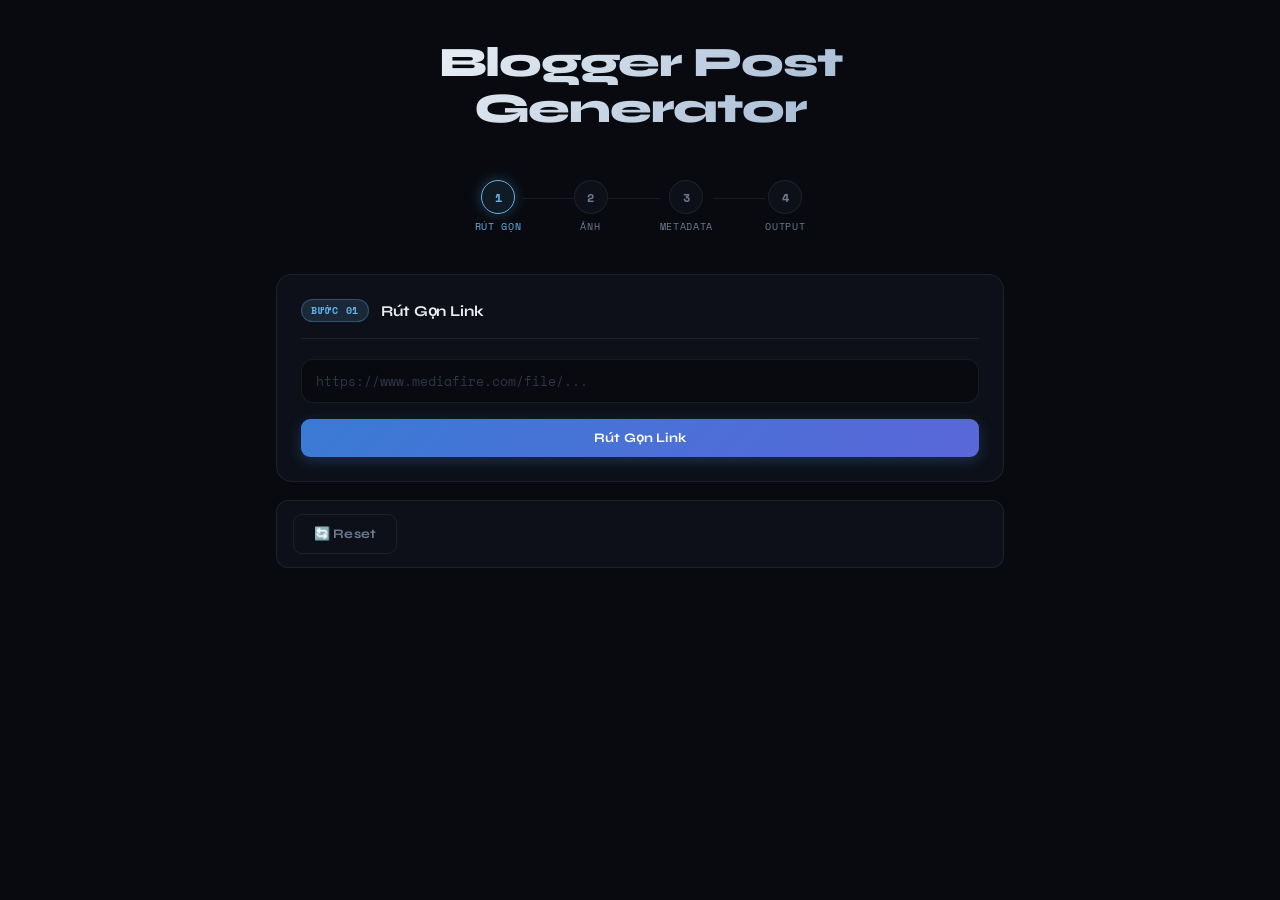
==== commit b620f20c: "Add files via upload" ====
--- a/blogger-post-tool.html
+++ b/blogger-post-tool.html
@@ -1,1566 +1,709 @@
 <!DOCTYPE html>
 <html lang="vi">
+
 <head>
-<meta charset="UTF-8">
-<meta name="viewport" content="width=device-width, initial-scale=1.0">
-<title>Blogger Post Generator</title>
-<link href="https://fonts.googleapis.com/css2?family=Space+Mono:ital,wght@0,400;0,700;1,400&family=Syne:wght@400;600;700;800&display=swap" rel="stylesheet">
-<style>
-/* ── RESET & BASE ─────────────────────────────────────────────────────────── */
-*, *::before, *::after { box-sizing: border-box; margin: 0; padding: 0; }
-
-:root {
-  --bg:          #080a0f;
-  --bg2:         #0d1018;
-  --bg3:         #131720;
-  --border:      rgba(255,255,255,0.07);
-  --border-glow: rgba(99,179,237,0.35);
-  --text:        #e8ecf2;
-  --muted:       #6b7a91;
-  --mono:        'Space Mono', monospace;
-  --sans:        'Syne', sans-serif;
-
-  /* Step accent colors */
-  --c1: #63b3ed;   /* blue  — Step 1 */
-  --c2: #b794f4;   /* purple — Step 2 */
-  --c3: #f6ad55;   /* amber — Step 3 */
-  --c4: #68d391;   /* green — Step 4 */
-
-  --radius: 12px;
-  --tr: 0.2s ease;
-}
-
-html { scroll-behavior: smooth; }
-
-body {
-  font-family: var(--sans);
-  background: var(--bg);
-  color: var(--text);
-  min-height: 100vh;
-  overflow-x: hidden;
-}
-
-/* ── NOISE OVERLAY ───────────────────────────────────────────────────────── */
-body::before {
-  content: '';
-  position: fixed; inset: 0;
-  background-image: url("data:image/svg+xml,%3Csvg viewBox='0 0 256 256' xmlns='http://www.w3.org/2000/svg'%3E%3Cfilter id='n'%3E%3CfeTurbulence type='fractalNoise' baseFrequency='0.9' numOctaves='4' stitchTiles='stitch'/%3E%3C/filter%3E%3Crect width='100%25' height='100%25' filter='url(%23n)' opacity='0.03'/%3E%3C/svg%3E");
-  pointer-events: none; z-index: 0;
-}
-
-/* ── LAYOUT ──────────────────────────────────────────────────────────────── */
-.wrap {
-  max-width: 780px;
-  margin: 0 auto;
-  padding: 48px 20px 80px;
-  position: relative; z-index: 1;
-}
-
-/* ── HEADER ──────────────────────────────────────────────────────────────── */
-.site-header {
-  text-align: center;
-  margin-bottom: 56px;
-}
-
-.site-header .label {
-  font-family: var(--mono);
-  font-size: 11px;
-  letter-spacing: 0.18em;
-  color: var(--muted);
-  text-transform: uppercase;
-  margin-bottom: 14px;
-  display: flex; align-items: center; justify-content: center; gap: 10px;
-}
-
-.site-header .label::before,
-.site-header .label::after {
-  content: '';
-  width: 32px; height: 1px;
-  background: linear-gradient(90deg, transparent, var(--muted));
-}
-.site-header .label::after { transform: scaleX(-1); }
-
-.site-header h1 {
-  font-size: clamp(28px, 6vw, 44px);
-  font-weight: 800;
-  line-height: 1.1;
-  letter-spacing: -0.03em;
-  background: linear-gradient(135deg, #fff 0%, #8ca8c8 100%);
-  -webkit-background-clip: text;
-  -webkit-text-fill-color: transparent;
-  background-clip: text;
-}
-
-.site-header .sub {
-  margin-top: 12px;
-  font-size: 14px;
-  color: var(--muted);
-  font-weight: 400;
-  line-height: 1.6;
-}
-
-/* ── PIPELINE INDICATOR ──────────────────────────────────────────────────── */
-.pipeline {
-  display: flex;
-  align-items: center;
-  justify-content: center;
-  gap: 0;
-  margin-bottom: 48px;
-  position: relative;
-}
-
-.pipe-step {
-  display: flex;
-  flex-direction: column;
-  align-items: center;
-  gap: 6px;
-  position: relative;
-}
-
-.pipe-num {
-  width: 36px; height: 36px;
-  border-radius: 50%;
-  border: 1.5px solid var(--border);
-  background: var(--bg2);
-  display: flex; align-items: center; justify-content: center;
-  font-family: var(--mono);
-  font-size: 12px;
-  font-weight: 700;
-  color: var(--muted);
-  transition: var(--tr);
-  position: relative; z-index: 1;
-}
-
-.pipe-label {
-  font-size: 10px;
-  font-family: var(--mono);
-  color: var(--muted);
-  text-transform: uppercase;
-  letter-spacing: 0.08em;
-  white-space: nowrap;
-  transition: var(--tr);
-}
-
-.pipe-connector {
-  width: 60px; height: 1px;
-  background: var(--border);
-  margin-top: -22px;
-  transition: var(--tr);
-}
-
-/* Active step */
-.pipe-step.active-1 .pipe-num  { border-color: var(--c1); color: var(--c1); background: rgba(99,179,237,0.1); box-shadow: 0 0 16px rgba(99,179,237,0.3); }
-.pipe-step.active-1 .pipe-label { color: var(--c1); }
-.pipe-step.active-2 .pipe-num  { border-color: var(--c2); color: var(--c2); background: rgba(183,148,244,0.1); box-shadow: 0 0 16px rgba(183,148,244,0.3); }
-.pipe-step.active-2 .pipe-label { color: var(--c2); }
-.pipe-step.active-3 .pipe-num  { border-color: var(--c3); color: var(--c3); background: rgba(246,173,85,0.1); box-shadow: 0 0 16px rgba(246,173,85,0.3); }
-.pipe-step.active-3 .pipe-label { color: var(--c3); }
-.pipe-step.active-4 .pipe-num  { border-color: var(--c4); color: var(--c4); background: rgba(104,211,145,0.1); box-shadow: 0 0 16px rgba(104,211,145,0.3); }
-.pipe-step.active-4 .pipe-label { color: var(--c4); }
-
-/* Done step */
-.pipe-step.done .pipe-num  { border-color: var(--c4); background: rgba(104,211,145,0.15); color: var(--c4); }
-.pipe-step.done .pipe-num::after { content: '✓'; font-size: 14px; }
-.pipe-step.done .pipe-num span { display: none; }
-.pipe-step.done .pipe-label { color: var(--c4); }
-.pipe-connector.done { background: var(--c4); opacity: 0.4; }
-
-@media (max-width: 480px) {
-  .pipe-connector { width: 28px; }
-  .pipe-label { font-size: 9px; }
-}
-
-/* ── STEP CARDS ───────────────────────────────────────────────────────────── */
-.step-card {
-  background: var(--bg2);
-  border: 1px solid var(--border);
-  border-radius: 16px;
-  padding: 28px;
-  margin-bottom: 16px;
-  display: none;
-  animation: slideIn 0.3s ease;
-}
-
-.step-card.visible { display: block; }
-
-@keyframes slideIn {
-  from { opacity: 0; transform: translateY(12px); }
-  to   { opacity: 1; transform: translateY(0); }
-}
-
-/* Step header */
-.step-header {
-  display: flex;
-  align-items: center;
-  gap: 14px;
-  margin-bottom: 22px;
-  padding-bottom: 18px;
-  border-bottom: 1px solid var(--border);
-}
-
-.step-badge {
-  font-family: var(--mono);
-  font-size: 10px;
-  font-weight: 700;
-  padding: 4px 10px;
-  border-radius: 20px;
-  letter-spacing: 0.1em;
-  text-transform: uppercase;
-  white-space: nowrap;
-}
-
-.badge-1 { background: rgba(99,179,237,0.15);  color: var(--c1); border: 1px solid rgba(99,179,237,0.3); }
-.badge-2 { background: rgba(183,148,244,0.15); color: var(--c2); border: 1px solid rgba(183,148,244,0.3); }
-.badge-3 { background: rgba(246,173,85,0.15);  color: var(--c3); border: 1px solid rgba(246,173,85,0.3); }
-.badge-4 { background: rgba(104,211,145,0.15); color: var(--c4); border: 1px solid rgba(104,211,145,0.3); }
-
-.step-title {
-  font-size: 16px;
-  font-weight: 700;
-  color: var(--text);
-  letter-spacing: -0.01em;
-}
-
-.step-desc {
-  font-size: 13px;
-  color: var(--muted);
-  margin-left: auto;
-  text-align: right;
-  line-height: 1.4;
-}
-
-/* ── FORM ELEMENTS ───────────────────────────────────────────────────────── */
-label.lbl {
-  display: block;
-  font-family: var(--mono);
-  font-size: 10px;
-  letter-spacing: 0.12em;
-  text-transform: uppercase;
-  color: var(--muted);
-  margin-bottom: 7px;
-  font-weight: 700;
-}
-
-input[type="text"],
-textarea {
-  width: 100%;
-  background: var(--bg);
-  border: 1px solid var(--border);
-  border-radius: var(--radius);
-  padding: 12px 16px;
-  font-family: var(--mono);
-  font-size: 13px;
-  color: var(--text);
-  outline: none;
-  transition: border-color var(--tr), box-shadow var(--tr);
-  resize: vertical;
-}
-
-input[type="text"]:focus,
-textarea:focus {
-  border-color: rgba(99,179,237,0.5);
-  box-shadow: 0 0 0 3px rgba(99,179,237,0.1);
-}
-
-input::placeholder, textarea::placeholder { color: #3a4254; }
-
-.field { margin-bottom: 18px; }
-.field:last-child { margin-bottom: 0; }
-
-.field-row {
-  display: grid;
-  grid-template-columns: 1fr 1fr;
-  gap: 14px;
-}
-
-@media (max-width: 540px) { .field-row { grid-template-columns: 1fr; } }
-
-/* ── BUTTONS ─────────────────────────────────────────────────────────────── */
-.btn {
-  display: inline-flex;
-  align-items: center;
-  justify-content: center;
-  gap: 8px;
-  padding: 12px 24px;
-  border-radius: 10px;
-  border: none;
-  font-family: var(--sans);
-  font-size: 13px;
-  font-weight: 700;
-  cursor: pointer;
-  transition: all var(--tr);
-  letter-spacing: 0.01em;
-}
-
-.btn:disabled { opacity: 0.45; cursor: not-allowed; }
-
-.btn-full { width: 100%; }
-
-.btn-primary {
-  background: linear-gradient(135deg, #3a7bd5 0%, #5a67d8 100%);
-  color: #fff;
-  box-shadow: 0 4px 14px rgba(58,123,213,0.35);
-}
-.btn-primary:hover:not(:disabled) {
-  transform: translateY(-1px);
-  box-shadow: 0 6px 20px rgba(58,123,213,0.5);
-}
-
-.btn-green {
-  background: linear-gradient(135deg, #276749 0%, #2f855a 100%);
-  color: #9ae6b4;
-  box-shadow: 0 4px 14px rgba(39,103,73,0.4);
-}
-.btn-green:hover:not(:disabled) {
-  transform: translateY(-1px);
-  box-shadow: 0 6px 20px rgba(39,103,73,0.55);
-}
-
-.btn-outline {
-  background: transparent;
-  border: 1px solid var(--border);
-  color: var(--muted);
-}
-.btn-outline:hover:not(:disabled) {
-  border-color: rgba(255,255,255,0.2);
-  color: var(--text);
-}
-
-.btn-ghost {
-  background: var(--bg3);
-  color: var(--muted);
-  padding: 8px 16px;
-  font-size: 12px;
-}
-.btn-ghost:hover:not(:disabled) { color: var(--text); }
-
-/* ── SPINNER ─────────────────────────────────────────────────────────────── */
-.spin {
-  display: inline-block;
-  width: 14px; height: 14px;
-  border: 2px solid rgba(255,255,255,0.2);
-  border-top-color: #fff;
-  border-radius: 50%;
-  animation: spin 0.7s linear infinite;
-  flex-shrink: 0;
-}
-@keyframes spin { to { transform: rotate(360deg); } }
-
-/* ── PROVIDER GRID ───────────────────────────────────────────────────────── */
-.provider-grid {
-  display: flex;
-  flex-direction: column;
-  gap: 8px;
-  margin-top: 18px;
-}
-
-.prov-row {
-  display: flex;
-  align-items: center;
-  gap: 12px;
-  background: var(--bg);
-  border: 1px solid var(--border);
-  border-radius: 10px;
-  padding: 12px 14px;
-  transition: border-color var(--tr);
-}
-.prov-row.ok   { border-color: rgba(104,211,145,0.35); }
-.prov-row.fail { border-color: rgba(245,101,101,0.35); }
-
-.prov-name {
-  font-family: var(--mono);
-  font-size: 11px;
-  font-weight: 700;
-  color: var(--c1);
-  min-width: 90px;
-  letter-spacing: 0.05em;
-}
-
-.prov-url {
-  flex: 1;
-  font-family: var(--mono);
-  font-size: 11px;
-  color: var(--muted);
-  word-break: break-all;
-  line-height: 1.4;
-}
-.prov-url.ok-text  { color: #9ae6b4; }
-.prov-url.err-text { color: #fc8181; font-style: italic; }
-.prov-url.pend     { color: #3a4254; font-style: italic; }
-
-.prov-copy {
-  background: rgba(255,255,255,0.05);
-  border: 1px solid var(--border);
-  border-radius: 6px;
-  padding: 5px 10px;
-  font-size: 11px;
-  font-family: var(--mono);
-  color: var(--muted);
-  cursor: pointer;
-  flex-shrink: 0;
-  transition: all var(--tr);
-  display: none;
-}
-.prov-copy:hover  { color: var(--text); border-color: rgba(255,255,255,0.2); }
-.prov-copy.copied { color: var(--c4); }
-
-/* ── STATS BAR ───────────────────────────────────────────────────────────── */
-.stats-bar {
-  display: flex;
-  gap: 12px;
-  margin-top: 16px;
-  flex-wrap: wrap;
-}
-
-.stat-chip {
-  display: flex;
-  align-items: center;
-  gap: 8px;
-  background: var(--bg);
-  border: 1px solid var(--border);
-  border-radius: 8px;
-  padding: 8px 14px;
-  font-family: var(--mono);
-  font-size: 12px;
-}
-.stat-chip .k { color: var(--muted); }
-.stat-chip .v { color: var(--text); font-weight: 700; }
-
-/* ── IMAGE URL LIST ──────────────────────────────────────────────────────── */
-.img-preview-list {
-  margin-top: 16px;
-  background: var(--bg);
-  border: 1px solid var(--border);
-  border-radius: var(--radius);
-  overflow: hidden;
-}
-
-.img-list-header {
-  display: flex;
-  align-items: center;
-  justify-content: space-between;
-  padding: 10px 14px;
-  border-bottom: 1px solid var(--border);
-  font-family: var(--mono);
-  font-size: 11px;
-  color: var(--muted);
-}
-
-.img-list-scroll {
-  max-height: 160px;
-  overflow-y: auto;
-  scrollbar-width: thin;
-  scrollbar-color: var(--border) transparent;
-}
-
-.img-url-row {
-  display: flex;
-  align-items: center;
-  gap: 10px;
-  padding: 7px 14px;
-  border-bottom: 1px solid rgba(255,255,255,0.03);
-  font-family: var(--mono);
-  font-size: 10px;
-}
-.img-url-row:last-child { border-bottom: none; }
-.img-url-row .num { color: var(--muted); min-width: 24px; }
-.img-url-row .url { color: #93c5fd; flex: 1; word-break: break-all; line-height: 1.4; }
-.img-url-row .s0  { color: var(--c4); font-size: 9px; flex-shrink: 0; padding: 2px 6px; border: 1px solid rgba(104,211,145,0.3); border-radius: 4px; }
-
-/* ── OUTPUT BOX ──────────────────────────────────────────────────────────── */
-.output-wrap {
-  position: relative;
-}
-
-.output-code {
-  width: 100%;
-  background: var(--bg);
-  border: 1px solid var(--border);
-  border-radius: var(--radius);
-  padding: 16px;
-  font-family: var(--mono);
-  font-size: 11px;
-  color: #a5c8f0;
-  line-height: 1.7;
-  resize: vertical;
-  min-height: 260px;
-  outline: none;
-  transition: border-color var(--tr);
-}
-.output-code:focus { border-color: rgba(104,211,145,0.4); }
-
-.output-actions {
-  display: flex;
-  gap: 10px;
-  margin-top: 12px;
-}
-
-/* ── NOTICE / TOAST ──────────────────────────────────────────────────────── */
-.toast-area {
-  position: fixed;
-  bottom: 28px; right: 28px;
-  z-index: 9999;
-  display: flex;
-  flex-direction: column;
-  gap: 10px;
-  pointer-events: none;
-}
-
-.toast {
-  background: var(--bg3);
-  border: 1px solid var(--border);
-  border-radius: 10px;
-  padding: 12px 18px;
-  font-size: 13px;
-  font-family: var(--mono);
-  display: flex;
-  align-items: center;
-  gap: 10px;
-  min-width: 220px;
-  max-width: 320px;
-  pointer-events: all;
-  animation: toastIn 0.25s ease, toastOut 0.3s ease 2.5s forwards;
-  box-shadow: 0 8px 28px rgba(0,0,0,0.5);
-}
-.toast.ok   { border-color: rgba(104,211,145,0.4); color: #9ae6b4; }
-.toast.warn { border-color: rgba(246,173,85,0.4);  color: #f6ad55; }
-.toast.err  { border-color: rgba(245,101,101,0.4); color: #fc8181; }
-
-@keyframes toastIn  { from { opacity:0; transform: translateY(10px); } to   { opacity:1; transform: translateY(0); } }
-@keyframes toastOut { to   { opacity:0; transform: translateY(8px); } }
-
-/* ── DIVIDER ─────────────────────────────────────────────────────────────── */
-.divider {
-  height: 1px;
-  background: var(--border);
-  margin: 22px 0;
-}
-
-/* ── RESET ROW ───────────────────────────────────────────────────────────── */
-.reset-row {
-  display: flex;
-  align-items: center;
-  justify-content: space-between;
-  padding: 14px 18px;
-  background: var(--bg2);
-  border: 1px solid var(--border);
-  border-radius: var(--radius);
-  margin-top: 20px;
-}
-.reset-row p {
-  font-size: 13px;
-  color: var(--muted);
-}
-
-/* ── OUO MANUAL INPUT ────────────────────────────────────────────────────── */
-.ouo-manual {
-  display: flex;
-  align-items: center;
-  gap: 8px;
-  margin-top: 6px;
-  padding: 10px 14px;
-  background: rgba(246,173,85,0.06);
-  border: 1px dashed rgba(246,173,85,0.3);
-  border-radius: 9px;
-}
-.ouo-manual-label {
-  font-family: var(--mono);
-  font-size: 10px;
-  color: #f6ad55;
-  white-space: nowrap;
-  font-weight: 700;
-}
-.ouo-manual input {
-  flex: 1;
-  background: transparent;
-  border: none;
-  border-bottom: 1px solid rgba(246,173,85,0.3);
-  border-radius: 0;
-  padding: 4px 6px;
-  font-family: var(--mono);
-  font-size: 11px;
-  color: #fbd38d;
-  outline: none;
-}
-.ouo-manual input::placeholder { color: rgba(246,173,85,0.3); }
-.ouo-manual .btn-ouo {
-  background: rgba(246,173,85,0.15);
-  border: 1px solid rgba(246,173,85,0.3);
-  border-radius: 6px;
-  padding: 5px 12px;
-  font-size: 11px;
-  font-family: var(--mono);
-  color: #f6ad55;
-  cursor: pointer;
-  white-space: nowrap;
-  transition: all var(--tr);
-}
-.ouo-manual .btn-ouo:hover { background: rgba(246,173,85,0.25); }
-
-.btn-ouo-tab {
-  background: rgba(246,173,85,0.12);
-  border: 1px solid rgba(246,173,85,0.4);
-  border-radius: 6px;
-  padding: 4px 12px;
-  font-size: 11px;
-  font-family: var(--mono);
-  color: #f6ad55;
-  cursor: pointer;
-  transition: all var(--tr);
-}
-.btn-ouo-tab:hover { background: rgba(246,173,85,0.25); }
-
-/* ── MEDIA LABEL EDITOR ─────────────────────────────────────────────────── */
-.media-label-wrap {
-  display: flex;
-  gap: 8px;
-  align-items: center;
-}
-.media-label-wrap input { flex: 1; }
-.btn-media-sync {
-  background: var(--bg3);
-  border: 1px solid var(--border);
-  border-radius: 8px;
-  padding: 10px 14px;
-  font-size: 12px;
-  font-family: var(--mono);
-  color: var(--muted);
-  cursor: pointer;
-  white-space: nowrap;
-  flex-shrink: 0;
-  transition: all var(--tr);
-}
-.btn-media-sync:hover { color: var(--text); border-color: rgba(255,255,255,0.2); }
-.media-label-preview {
-  margin-top: 8px;
-  font-family: var(--mono);
-  font-size: 11px;
-  color: var(--muted);
-}
-.media-label-preview .fS { color: #9ae6b4; }
-
-/* ── MEDIA COUNT PREVIEW ─────────────────────────────────────────────────── */
-.media-preview {
-  display: flex;
-  align-items: center;
-  gap: 10px;
-  margin-top: 10px;
-  padding: 10px 14px;
-  background: var(--bg);
-  border: 1px solid var(--border);
-  border-radius: 9px;
-}
-.media-preview-label {
-  font-family: var(--mono);
-  font-size: 10px;
-  color: var(--muted);
-  flex-shrink: 0;
-}
-.media-preview-val {
-  font-family: var(--mono);
-  font-size: 12px;
-  color: var(--c4);
-  font-weight: 700;
-  letter-spacing: 0.03em;
-}
-.media-preview-note {
-  font-size: 11px;
-  color: var(--muted);
-  margin-left: auto;
-  font-family: var(--mono);
-}
-
-/* ── SCROLLBAR ───────────────────────────────────────────────────────────── */
-::-webkit-scrollbar { width: 6px; height: 6px; }
-::-webkit-scrollbar-track { background: transparent; }
-::-webkit-scrollbar-thumb { background: var(--border); border-radius: 3px; }
-
-</style>
+    <meta charset="UTF-8">
+    <meta name="viewport" content="width=device-width, initial-scale=1.0">
+    <title>Blogger Post Generator</title>
+    <link href="https://fonts.googleapis.com/css2?family=Space+Mono:wght@400;700&family=Syne:wght@400;600;700;800&display=swap" rel="stylesheet">
+    <style>
+        *,*::before,*::after{box-sizing:border-box;margin:0;padding:0}
+        :root{
+          --bg:#080a0f;--bg2:#0d1018;--bg3:#131720;
+          --border:rgba(255,255,255,0.07);
+          --text:#e8ecf2;--muted:#6b7a91;
+          --mono:'Space Mono',monospace;--sans:'Syne',sans-serif;
+          --c1:#63b3ed;--c2:#b794f4;--c3:#f6ad55;--c4:#68d391;
+          --r:12px;--tr:0.2s ease;
+        }
+        html{scroll-behavior:smooth}
+        body{font-family:var(--sans);background:var(--bg);color:var(--text);min-height:100vh;overflow-x:hidden}
+        .wrap{max-width:760px;margin:0 auto;padding:40px 16px 80px;position:relative}
+        
+        /* HEADER */
+        .hdr{text-align:center;margin-bottom:48px}
+        .hdr h1{font-size:clamp(26px,6vw,42px);font-weight:800;letter-spacing:-.03em;background:linear-gradient(135deg,#fff 0%,#8ca8c8 100%);-webkit-background-clip:text;-webkit-text-fill-color:transparent;background-clip:text;line-height:1.1}
+        .hdr p{margin-top:10px;font-size:13px;color:var(--muted);line-height:1.6}
+        
+        /* PIPELINE */
+        .pipe{display:flex;align-items:center;justify-content:center;margin-bottom:40px}
+        .ps{display:flex;flex-direction:column;align-items:center;gap:5px}
+        .ps-n{width:34px;height:34px;border-radius:50%;border:1.5px solid var(--border);background:var(--bg2);display:flex;align-items:center;justify-content:center;font-family:var(--mono);font-size:12px;font-weight:700;color:var(--muted);transition:var(--tr);position:relative;z-index:1}
+        .ps-l{font-size:10px;font-family:var(--mono);color:var(--muted);text-transform:uppercase;letter-spacing:.07em;white-space:nowrap;transition:var(--tr)}
+        .pc{width:52px;height:1px;background:var(--border);margin-top:-18px;transition:var(--tr)}
+        .ps.a1 .ps-n{border-color:var(--c1);color:var(--c1);background:rgba(99,179,237,.1);box-shadow:0 0 14px rgba(99,179,237,.3)}
+        .ps.a1 .ps-l{color:var(--c1)}
+        .ps.a2 .ps-n{border-color:var(--c2);color:var(--c2);background:rgba(183,148,244,.1);box-shadow:0 0 14px rgba(183,148,244,.3)}
+        .ps.a2 .ps-l{color:var(--c2)}
+        .ps.a3 .ps-n{border-color:var(--c3);color:var(--c3);background:rgba(246,173,85,.1);box-shadow:0 0 14px rgba(246,173,85,.3)}
+        .ps.a3 .ps-l{color:var(--c3)}
+        .ps.a4 .ps-n{border-color:var(--c4);color:var(--c4);background:rgba(104,211,145,.1);box-shadow:0 0 14px rgba(104,211,145,.3)}
+        .ps.a4 .ps-l{color:var(--c4)}
+        .ps.done .ps-n{border-color:var(--c4);background:rgba(104,211,145,.15);color:var(--c4)}
+        .ps.done .ps-n span{display:none}
+        .ps.done .ps-n::after{content:'✓';font-size:13px}
+        .ps.done .ps-l{color:var(--c4)}
+        .pc.done{background:var(--c4);opacity:.4}
+        @media(max-width:480px){.pc{width:24px}.ps-l{font-size:9px}}
+        
+        /* CARDS */
+        .card{background:var(--bg2);border:1px solid var(--border);border-radius:16px;padding:24px;margin-bottom:14px;display:none;animation:si .25s ease}
+        .card.on{display:block}
+        @keyframes si{from{opacity:0;transform:translateY(10px)}to{opacity:1;transform:translateY(0)}}
+        
+        /* CARD HEADER */
+        .ch{display:flex;align-items:center;gap:12px;margin-bottom:20px;padding-bottom:16px;border-bottom:1px solid var(--border)}
+        .badge{font-family:var(--mono);font-size:10px;font-weight:700;padding:3px 9px;border-radius:20px;letter-spacing:.09em;text-transform:uppercase;white-space:nowrap}
+        .b1{background:rgba(99,179,237,.15);color:var(--c1);border:1px solid rgba(99,179,237,.3)}
+        .b2{background:rgba(183,148,244,.15);color:var(--c2);border:1px solid rgba(183,148,244,.3)}
+        .b3{background:rgba(246,173,85,.15);color:var(--c3);border:1px solid rgba(246,173,85,.3)}
+        .b4{background:rgba(104,211,145,.15);color:var(--c4);border:1px solid rgba(104,211,145,.3)}
+        .ct{font-size:15px;font-weight:700;letter-spacing:-.01em}
+        
+        /* FORM */
+        .lbl{display:block;font-family:var(--mono);font-size:10px;letter-spacing:.11em;text-transform:uppercase;color:var(--muted);margin-bottom:6px;font-weight:700}
+        input[type=text],textarea{width:100%;background:var(--bg);border:1px solid var(--border);border-radius:var(--r);padding:11px 14px;font-family:var(--mono);font-size:13px;color:var(--text);outline:none;transition:border-color var(--tr),box-shadow var(--tr);resize:vertical}
+        input[type=text]:focus,textarea:focus{border-color:rgba(99,179,237,.5);box-shadow:0 0 0 3px rgba(99,179,237,.1)}
+        input::placeholder,textarea::placeholder{color:#2d3748}
+        .fld{margin-bottom:16px}
+        .fld:last-child{margin-bottom:0}
+        .frow{display:grid;grid-template-columns:1fr 1fr;gap:12px}
+        @media(max-width:500px){.frow{grid-template-columns:1fr}}
+        
+        /* BUTTONS */
+        .btn{display:inline-flex;align-items:center;justify-content:center;gap:7px;padding:11px 20px;border-radius:9px;border:none;font-family:var(--sans);font-size:13px;font-weight:700;cursor:pointer;transition:all var(--tr);letter-spacing:.01em}
+        .btn:disabled{opacity:.4;cursor:not-allowed}
+        .bfull{width:100%}
+        .bpri{background:linear-gradient(135deg,#3a7bd5,#5a67d8);color:#fff;box-shadow:0 4px 14px rgba(58,123,213,.3)}
+        .bpri:hover:not(:disabled){transform:translateY(-1px);box-shadow:0 6px 20px rgba(58,123,213,.45)}
+        .bgrn{background:linear-gradient(135deg,#276749,#2f855a);color:#9ae6b4;box-shadow:0 4px 14px rgba(39,103,73,.35)}
+        .bgrn:hover:not(:disabled){transform:translateY(-1px);box-shadow:0 6px 20px rgba(39,103,73,.5)}
+        .bgh{background:var(--bg3);color:var(--muted);padding:10px 16px;font-size:12px}
+        .bgh:hover:not(:disabled){color:var(--text)}
+        .bout{background:transparent;border:1px solid var(--border);color:var(--muted)}
+        .bout:hover:not(:disabled){border-color:rgba(255,255,255,.2);color:var(--text)}
+        
+        /* SPINNER */
+        .spin{display:inline-block;width:13px;height:13px;border:2px solid rgba(255,255,255,.2);border-top-color:#fff;border-radius:50%;animation:sp .65s linear infinite;flex-shrink:0}
+        @keyframes sp{to{transform:rotate(360deg)}}
+        
+        /* PROVIDER ROWS */
+        .pgrid{display:flex;flex-direction:column;gap:7px;margin-top:16px}
+        .prow{display:flex;align-items:center;gap:10px;background:var(--bg);border:1px solid var(--border);border-radius:9px;padding:10px 13px;transition:border-color var(--tr)}
+        .prow.ok{border-color:rgba(104,211,145,.35)}
+        .prow.fail{border-color:rgba(245,101,101,.35)}
+        .prow.wait{border-color:rgba(99,179,237,.2)}
+        .pname{font-family:var(--mono);font-size:11px;font-weight:700;color:var(--c1);min-width:80px;letter-spacing:.04em;flex-shrink:0}
+        .purl{flex:1;font-family:var(--mono);font-size:10px;color:var(--muted);word-break:break-all;line-height:1.4}
+        .purl.ok{color:#9ae6b4}.purl.err{color:#fc8181;font-style:italic}.purl.pend{color:#3a4254;font-style:italic}
+        .pcopy{background:rgba(255,255,255,.05);border:1px solid var(--border);border-radius:5px;padding:4px 9px;font-size:10px;font-family:var(--mono);color:var(--muted);cursor:pointer;flex-shrink:0;transition:all var(--tr);display:none}
+        .pcopy:hover{color:var(--text);border-color:rgba(255,255,255,.2)}
+        
+        /* OUO MANUAL */
+        .ouo-box{display:none;margin-top:8px;padding:10px 13px;background:rgba(246,173,85,.05);border:1px dashed rgba(246,173,85,.3);border-radius:9px;gap:8px;align-items:center;flex-wrap:wrap}
+        .ouo-box.on{display:flex}
+        .ouo-lbl{font-family:var(--mono);font-size:10px;color:var(--c3);white-space:nowrap;font-weight:700}
+        .ouo-box input{flex:1;min-width:160px;background:transparent;border:none;border-bottom:1px solid rgba(246,173,85,.3);border-radius:0;padding:4px 6px;font-family:var(--mono);font-size:11px;color:#fbd38d;outline:none}
+        .ouo-box input::placeholder{color:rgba(246,173,85,.3)}
+        .btnouo{background:rgba(246,173,85,.12);border:1px solid rgba(246,173,85,.35);border-radius:6px;padding:5px 11px;font-size:11px;font-family:var(--mono);color:var(--c3);cursor:pointer;white-space:nowrap;transition:all var(--tr)}
+        .btnouo:hover{background:rgba(246,173,85,.22)}
+        .ouotab{background:rgba(246,173,85,.1);border:1px solid rgba(246,173,85,.3);border-radius:5px;padding:3px 10px;font-size:10px;font-family:var(--mono);color:var(--c3);cursor:pointer;transition:all var(--tr);white-space:nowrap}
+        .ouotab:hover{background:rgba(246,173,85,.2)}
+        
+
+        /* STATS */
+        .stats{display:flex;gap:10px;margin-top:14px;flex-wrap:wrap}
+        .chip{display:flex;align-items:center;gap:7px;background:var(--bg);border:1px solid var(--border);border-radius:7px;padding:7px 13px;font-family:var(--mono);font-size:12px}
+        .chip .k{color:var(--muted)}.chip .v{color:var(--text);font-weight:700}
+        
+        /* IMG LIST */
+        .ilist{margin-top:14px;background:var(--bg);border:1px solid var(--border);border-radius:var(--r);overflow:hidden}
+        .ilhdr{display:flex;align-items:center;justify-content:space-between;padding:9px 13px;border-bottom:1px solid var(--border);font-family:var(--mono);font-size:10px;color:var(--muted)}
+        .ilscroll{max-height:150px;overflow-y:auto;scrollbar-width:thin;scrollbar-color:var(--border) transparent}
+        .irow{display:flex;align-items:center;gap:9px;padding:6px 13px;border-bottom:1px solid rgba(255,255,255,.03);font-family:var(--mono);font-size:10px}
+        .irow:last-child{border-bottom:none}
+        .irow .n{color:var(--muted);min-width:22px}.irow .u{color:#93c5fd;flex:1;word-break:break-all;line-height:1.4}
+        .irow .s{color:var(--c4);font-size:9px;padding:1px 5px;border:1px solid rgba(104,211,145,.3);border-radius:3px;flex-shrink:0}
+        
+        /* MEDIA LABEL */
+        .media-wrap{display:flex;gap:8px;align-items:center}
+        .media-wrap input{flex:1}
+        .bsync{background:var(--bg3);border:1px solid var(--border);border-radius:8px;padding:10px 13px;font-size:11px;font-family:var(--mono);color:var(--muted);cursor:pointer;white-space:nowrap;flex-shrink:0;transition:all var(--tr)}
+        .bsync:hover{color:var(--text);border-color:rgba(255,255,255,.2)}
+        
+        /* OUTPUT */
+        .outcode{width:100%;background:var(--bg);border:1px solid var(--border);border-radius:var(--r);padding:14px;font-family:var(--mono);font-size:11px;color:#a5c8f0;line-height:1.7;resize:vertical;min-height:240px;outline:none;transition:border-color var(--tr)}
+        .outcode:focus{border-color:rgba(104,211,145,.4)}
+        .outacts{display:flex;gap:9px;margin-top:10px}
+        
+        /* DIVIDER */
+        .div{height:1px;background:var(--border);margin:18px 0}
+        
+        /* RESET ROW */
+        .rrow{display:flex;align-items:center;justify-content:space-between;padding:13px 16px;background:var(--bg2);border:1px solid var(--border);border-radius:var(--r);margin-top:18px}
+        .rrow p{font-size:13px;color:var(--muted)}
+        
+        /* TOAST */
+        .tarea{position:fixed;bottom:24px;right:20px;z-index:9999;display:flex;flex-direction:column;gap:9px;pointer-events:none}
+        .toast{background:var(--bg3);border:1px solid var(--border);border-radius:9px;padding:10px 16px;font-size:12px;font-family:var(--mono);display:flex;align-items:center;gap:9px;min-width:200px;max-width:300px;pointer-events:all;animation:ti .22s ease,to .3s ease 2.7s forwards;box-shadow:0 8px 24px rgba(0,0,0,.5)}
+        .toast.ok{border-color:rgba(104,211,145,.4);color:#9ae6b4}
+        .toast.warn{border-color:rgba(246,173,85,.4);color:#f6ad55}
+        .toast.err{border-color:rgba(245,101,101,.4);color:#fc8181}
+        @keyframes ti{from{opacity:0;transform:translateY(8px)}to{opacity:1;transform:translateY(0)}}
+        @keyframes to{to{opacity:0;transform:translateY(6px)}}
+    </style>
 </head>
+
 <body>
-
-<div class="wrap">
-
-  <!-- HEADER -->
-  <header class="site-header">
-    <div class="label">✦ Automation Tool ✦</div>
-    <h1>Blogger Post Generator</h1>
-    <p class="sub">Rút gọn link → Trích xuất ảnh → Tạo HTML bài đăng<br>Tất cả trong một trang, không cần server</p>
-  </header>
-
-  <!-- PIPELINE INDICATOR -->
-  <nav class="pipeline" id="pipeline">
-    <div class="pipe-step active-1" id="ps1">
-      <div class="pipe-num"><span>1</span></div>
-      <div class="pipe-label">Rút gọn</div>
+    <div class="wrap">
+
+        <!-- HEADER -->
+        <header class="hdr">
+            <h1>Blogger Post Generator</h1>
+        </header>
+
+        <!-- PIPELINE -->
+        <nav class="pipe" id="pipe">
+            <div class="ps a1" id="ps1">
+                <div class="ps-n"><span>1</span></div>
+                <div class="ps-l">Rút Gọn</div>
+            </div>
+            <div class="pc" id="pc1"></div>
+            <div class="ps" id="ps2">
+                <div class="ps-n"><span>2</span></div>
+                <div class="ps-l">Ảnh</div>
+            </div>
+            <div class="pc" id="pc2"></div>
+            <div class="ps" id="ps3">
+                <div class="ps-n"><span>3</span></div>
+                <div class="ps-l">Metadata</div>
+            </div>
+            <div class="pc" id="pc3"></div>
+            <div class="ps" id="ps4">
+                <div class="ps-n"><span>4</span></div>
+                <div class="ps-l">Output</div>
+            </div>
+        </nav>
+
+        <!-- STEP 1 -->
+        <section class="card on" id="card1">
+            <div class="ch">
+                <span class="badge b1">Bước 01</span>
+                <span class="ct">Rút Gọn Link</span>
+            </div>
+            <div class="fld">
+                <input type="text" id="urlInput" placeholder="https://www.mediafire.com/file/..." autocomplete="off" spellcheck="false">
+            </div>
+            <button class="btn bpri bfull" id="btnShorten">Rút Gọn Link</button>
+            <div class="pgrid" id="pgrid" style="display:none"></div>
+            <div class="ouo-box" id="ouoBox">
+                <span class="ouo-lbl">⚠ Ouo Thủ Công</span>
+                <input type="text" id="ouoInput" placeholder="Dán Link ouo.io/... Vào Đây">
+                <button class="btnouo" id="btnOuoSave">Lưu</button>
+            </div>
+            <button class="btn bgh bfull" id="btnNext1" style="display:none;margin-top:12px">Tiếp Tục →</button>
+        </section>
+
+        <!-- STEP 2 -->
+        <section class="card" id="card2">
+            <div class="ch">
+                <span class="badge b2">Bước 02</span>
+                <span class="ct">Trích Xuất Ảnh</span>
+            </div>
+            <div class="fld">
+                <textarea id="htmlInput" rows="7" placeholder="Dán Toàn Bộ Source HTML Của Trang Ảnh Vào Đây..."></textarea>
+            </div>
+            <button class="btn bpri bfull" id="btnParse">Trích Xuất &amp; Chuẩn Hóa Ảnh</button>
+            <div id="parseResult" style="display:none">
+                <div class="stats" id="statsBar"></div>
+                <div class="ilist" id="ilist"></div>
+            </div>
+            <div style="display:flex;gap:9px;margin-top:12px">
+                <button class="btn bgh" onclick="goStep(1)">← Quay Lại</button>
+                <button class="btn bgh bfull" id="btnNext2" style="display:none">Tiếp Tục →</button>
+            </div>
+        </section>
+
+        <!-- STEP 3 -->
+        <section class="card" id="card3">
+            <div class="ch">
+                <span class="badge b3">Bước 03</span>
+                <span class="ct">Thông Tin Bài Đăng</span>
+            </div>
+            <div class="fld"><label class="lbl" for="inCos">Cosplayer</label><input type="text" id="inCos" placeholder="VD: imOlive"></div>
+            <div class="fld"><label class="lbl" for="inChar">Character</label><input type="text" id="inChar" placeholder="VD: Secretary"></div>
+            <div class="fld"><label class="lbl" for="inSeries">Series</label><input type="text" id="inSeries" placeholder="VD: Unknown"></div>
+            <div class="div"></div>
+            <div class="frow">
+                <div><label class="lbl" for="inPhotos">📸 Số Ảnh</label><input type="text" id="inPhotos" placeholder="Tự Động" oninput="syncLabel()"></div>
+                <div><label class="lbl" for="inVids">🎬 Số Video</label><input type="text" id="inVids" placeholder="0" oninput="syncLabel()"></div>
+            </div>
+            <div class="fld" style="margin-top:14px">
+                <label class="lbl">Nhãn Media</label>
+                <div class="media-wrap">
+                    <input type="text" id="inLabel" placeholder="VD: 26 Photos, 2 Videos" oninput="previewLabel()">
+                    <button class="bsync" id="btnSync">↺ Sync</button>
+                </div>
+            </div>
+            <div style="display:flex;gap:9px;margin-top:6px">
+                <button class="btn bgh" onclick="goStep(2)">← Quay Lại</button>
+                <button class="btn bpri bfull" id="btnGen">Tạo HTML Bài Đăng →</button>
+            </div>
+        </section>
+
+        <!-- STEP 4 -->
+        <section class="card" id="card4">
+            <div class="ch">
+                <span class="badge b4">Bước 04</span>
+                <span class="ct">HTML Hoàn Chỉnh</span>
+            </div>
+            <textarea class="outcode" id="outCode" readonly placeholder="HTML Sẽ Hiện Ở Đây…"></textarea>
+            <div class="outacts">
+                <button class="btn bgrn bfull" id="btnCopy">📋 Copy Toàn Bộ HTML</button>
+                <button class="btn bgh" id="btnDl">↓</button>
+            </div>
+            <div style="margin-top:9px">
+                <button class="btn bgh bfull" onclick="goStep(3)">← Chỉnh Sửa Metadata</button>
+            </div>
+        </section>
+
+        <!-- RESET -->
+        <div class="rrow">
+            <button class="btn bout" id="btnReset">🔄 Reset</button>
+        </div>
+
     </div>
-    <div class="pipe-connector" id="pc1"></div>
-    <div class="pipe-step" id="ps2">
-      <div class="pipe-num"><span>2</span></div>
-      <div class="pipe-label">Ảnh</div>
-    </div>
-    <div class="pipe-connector" id="pc2"></div>
-    <div class="pipe-step" id="ps3">
-      <div class="pipe-num"><span>3</span></div>
-      <div class="pipe-label">Metadata</div>
-    </div>
-    <div class="pipe-connector" id="pc3"></div>
-    <div class="pipe-step" id="ps4">
-      <div class="pipe-num"><span>4</span></div>
-      <div class="pipe-label">Output</div>
-    </div>
-  </nav>
-
-  <!-- ════════════════════════════════════════════════════════ -->
-  <!-- STEP 1: SHORTEN URL                                       -->
-  <!-- ════════════════════════════════════════════════════════ -->
-  <section class="step-card visible" id="card1">
-    <div class="step-header">
-      <span class="step-badge badge-1">Bước 01</span>
-      <span class="step-title">Rút gọn link</span>
-      <span class="step-desc">5 providers<br>cùng lúc</span>
-    </div>
-
-    <div class="field">
-      <label class="lbl" for="urlInput">URL gốc (MediaFire, GDrive…)</label>
-      <input type="text" id="urlInput"
-        placeholder="https://www.mediafire.com/file/..."
-        autocomplete="off" spellcheck="false">
-    </div>
-
-    <button class="btn btn-primary btn-full" id="btnShorten" onclick="runShorten()">
-      Rút gọn tất cả 5 providers
-    </button>
-
-    <div class="provider-grid" id="providerGrid" style="display:none"></div>
-
-    <!-- Debug log (hiện khi có lỗi) -->
-    <div id="debugPanel" style="display:none; margin-top:10px; background:#0a0d13; border:1px solid rgba(245,101,101,0.25); border-radius:10px; padding:12px 14px;">
-      <div style="font-family:var(--mono); font-size:10px; color:#fc8181; margin-bottom:6px; letter-spacing:.08em;">DEBUG LOG</div>
-      <pre id="debugLog" style="font-family:var(--mono); font-size:10px; color:#a0aec0; white-space:pre-wrap; word-break:break-all; max-height:140px; overflow-y:auto; margin:0; line-height:1.6;"></pre>
-    </div>
-
-    <!-- Ouo manual fallback: hiện khi API Ouo bị CORS block -->
-    <div class="ouo-manual" id="ouoManual" style="display:none">
-      <span class="ouo-manual-label">⚠ Ouo thủ công</span>
-      <input type="text" id="ouoManualInput"
-        placeholder="Dán link ouo.io/... vào đây (rút gọn thủ công tại ouo.io)">
-      <button class="btn-ouo" onclick="saveOuoManual()">Lưu</button>
-    </div>
-
-    <button class="btn btn-ghost btn-full" id="btnNext1"
-      style="display:none; margin-top:14px" onclick="goToStep(2)">
-      Tiếp tục → Bước 2: Trích xuất ảnh
-    </button>
-  </section>
-
-  <!-- ════════════════════════════════════════════════════════ -->
-  <!-- STEP 2: PARSE IMAGES                                      -->
-  <!-- ════════════════════════════════════════════════════════ -->
-  <section class="step-card" id="card2">
-    <div class="step-header">
-      <span class="step-badge badge-2">Bước 02</span>
-      <span class="step-title">Trích xuất ảnh</span>
-      <span class="step-desc">Auto chuẩn<br>hóa /s0/</span>
-    </div>
-
-    <div class="field">
-      <label class="lbl" for="htmlInput">Dán HTML thô chứa ảnh vào đây</label>
-      <textarea id="htmlInput" rows="7"
-        placeholder="Dán toàn bộ source HTML của trang ảnh vào đây...&#10;Ví dụ: <img src=&quot;https://blogger.googleusercontent.com/...&quot;>"></textarea>
-    </div>
-
-    <button class="btn btn-primary btn-full" id="btnParse" onclick="runParse()">
-      Trích xuất &amp; chuẩn hóa ảnh
-    </button>
-
-    <div id="parseResult" style="display:none">
-      <div class="stats-bar" id="statsBar"></div>
-      <div class="img-preview-list" id="imgPreview"></div>
-    </div>
-
-    <div style="display:flex; gap:10px; margin-top:14px">
-      <button class="btn btn-ghost" onclick="goToStep(1)" style="flex:0 0 auto">← Lại</button>
-      <button class="btn btn-ghost btn-full" id="btnNext2"
-        style="display:none" onclick="goToStep(3)">
-        Tiếp tục → Bước 3: Metadata
-      </button>
-    </div>
-  </section>
-
-  <!-- ════════════════════════════════════════════════════════ -->
-  <!-- STEP 3: METADATA                                          -->
-  <!-- ════════════════════════════════════════════════════════ -->
-  <section class="step-card" id="card3">
-    <div class="step-header">
-      <span class="step-badge badge-3">Bước 03</span>
-      <span class="step-title">Thông tin bài đăng</span>
-      <span class="step-desc">Cosplayer<br>& Series</span>
-    </div>
-
-    <div class="field">
-      <label class="lbl" for="inCosplayer">Cosplayer</label>
-      <input type="text" id="inCosplayer" placeholder="VD: imOlive">
-    </div>
-    <div class="field">
-      <label class="lbl" for="inCharacter">Character</label>
-      <input type="text" id="inCharacter" placeholder="VD: Secretary">
-    </div>
-    <div class="field">
-      <label class="lbl" for="inSeries">Series</label>
-      <input type="text" id="inSeries" placeholder="VD: Unknown">
-    </div>
-    <div class="divider"></div>
-    <div class="field-row">
-      <div>
-        <label class="lbl" for="inPhotos">📸 Số ảnh</label>
-        <input type="text" id="inPhotos" placeholder="Tự động điền" oninput="updateMediaPreview()">
-      </div>
-      <div>
-        <label class="lbl" for="inVideos">🎬 Số video</label>
-        <input type="text" id="inVideos" placeholder="0" oninput="updateMediaPreview()">
-      </div>
-    </div>
-    <!-- Ô edit trực tiếp chuỗi media -->
-    <div class="field" style="margin-top:14px">
-      <label class="lbl" for="inMediaLabel">
-        Nhãn media trong bài đăng &nbsp;<span style="color:var(--muted);font-weight:400;text-transform:none">(chỉnh tự do)</span>
-      </label>
-      <div class="media-label-wrap">
-        <input type="text" id="inMediaLabel"
-          placeholder="VD: 26 Photos, 2 Videos"
-          oninput="onMediaLabelInput()"
-          style="font-size:13px">
-        <button class="btn-media-sync" onclick="syncMediaLabel()" title="Đồng bộ từ số ảnh/video ở trên">↺ Sync</button>
-      </div>
-      <div class="media-label-preview">
-        Preview: <span class='fS' id="mediaLabelPreview" style="font-style:italic">—</span>
-      </div>
-    </div>
-
-    <div style="display:flex; gap:10px; margin-top:6px">
-      <button class="btn btn-ghost" onclick="goToStep(2)" style="flex:0 0 auto">← Lại</button>
-      <button class="btn btn-primary btn-full" onclick="runGenerate()">
-        Tạo HTML bài đăng →
-      </button>
-    </div>
-  </section>
-
-  <!-- ════════════════════════════════════════════════════════ -->
-  <!-- STEP 4: OUTPUT                                            -->
-  <!-- ════════════════════════════════════════════════════════ -->
-  <section class="step-card" id="card4">
-    <div class="step-header">
-      <span class="step-badge badge-4">Bước 04</span>
-      <span class="step-title">HTML hoàn chỉnh</span>
-      <span class="step-desc">Copy →<br>Blogger</span>
-    </div>
-
-    <div class="output-wrap">
-      <textarea class="output-code" id="outputCode" readonly
-        placeholder="HTML sẽ hiện ở đây sau khi bạn nhấn 'Tạo HTML'..."></textarea>
-    </div>
-
-    <div class="output-actions">
-      <button class="btn btn-green btn-full" id="btnCopy" onclick="copyOutput()">
-        📋 Copy toàn bộ HTML
-      </button>
-      <button class="btn btn-ghost" onclick="downloadOutput()">↓</button>
-    </div>
-
-    <div style="margin-top:10px">
-      <button class="btn btn-ghost" onclick="goToStep(3)" style="width:100%">← Chỉnh sửa metadata</button>
-    </div>
-  </section>
-
-  <!-- RESET -->
-  <div class="reset-row">
-    <p>Tạo bài đăng mới từ đầu</p>
-    <button class="btn btn-outline" onclick="fullReset()">🔄 Reset tất cả</button>
-  </div>
-
-</div><!-- /wrap -->
-
-<!-- TOAST CONTAINER -->
-<div class="toast-area" id="toastArea"></div>
-
-<!-- ══════════════════════════════════════════════════════════════════════════ -->
-<script>
-'use strict';
-
-// ── CONFIG ──────────────────────────────────────────────────────────────────
-var PROVIDERS = [
-  { name: 'Shortxlinks', api: 'https://shortxlinks.com/api?api=1f67b2840a8d3fe3742bc9f4a48609b3134d7745&url=', type: 'json'   },
-  { name: 'Droplink',    api: 'https://droplink.co/api?api=0d9d75a41ee8190c5de30cfcc98cc55edec72786&url=',    type: 'json'   },
-  { name: 'Ez4short',    api: 'https://ez4short.com/api?api=62b0e82049eda582bafa22ca67ef2d8326dc6d73&url=',   type: 'json'   },
-  { name: 'Arlinks',     api: 'https://arlinks.in/api?api=355e8cef1286cec0d749f6c4c127a447cb313888&url=',    type: 'json'   },
-  { name: 'Ouo',         api: 'https://ouo.io/api/uNh6WROg?s=',                                              type: 'manual' }
-];
-
-// ── CORS Proxies (KHÔNG thử direct — shortener API luôn block CORS) ───────
-// allorigins: trả về JSON { contents: "<body>", status: { http_code: 200 } }
-// corsproxy : trả về body thẳng
-var PROXIES = [
-  {
-    name: 'allorigins',
-    build: function(u) {
-      return 'https://api.allorigins.win/get?url=' + encodeURIComponent(u);
-    },
-    parse: function(raw) {
-      var j = JSON.parse(raw);
-      if (j.status && j.status.http_code && j.status.http_code >= 400) {
-        throw new Error('HTTP ' + j.status.http_code);
-      }
-      return (j.contents || '').trim();
-    }
-  },
-  {
-    name: 'corsproxy',
-    build: function(u) {
-      return 'https://corsproxy.io/?' + encodeURIComponent(u);
-    },
-    parse: function(raw) { return raw.trim(); }
-  },
-  {
-    name: 'thingproxy',
-    build: function(u) {
-      return 'https://thingproxy.freeboard.io/fetch/' + u;
-    },
-    parse: function(raw) { return raw.trim(); }
-  }
-];
-
-// ── STATE ──────────────────────────────────────────────────────────────────
-var state = {
-  shortUrls  : [],
-  imageUrls  : [],
-  photoCount : 0,
-  videoCount : 0,
-  currentStep: 1,
-};
-
-// ────────────────────────────────────────────────────────────────────────────
-// STEP 1: SHORTEN LINKS
-// ────────────────────────────────────────────────────────────────────────────
-
-/**
- * Gọi API qua proxy, tự fallback sang proxy tiếp theo nếu lỗi.
- * KHÔNG thử direct — shortener APIs đều block CORS từ browser.
- */
-function fetchViaProxies(apiUrl) {
-  var idx = 0;
-
-  function attempt() {
-    if (idx >= PROXIES.length) {
-      return Promise.reject(new Error('Tất cả proxy thất bại'));
-    }
-    var proxy = PROXIES[idx++];
-    var proxyUrl = proxy.build(apiUrl);
-
-    console.log('[Proxy ' + proxy.name + '] Fetching:', apiUrl);
-    debugLog('[' + proxy.name + '] → ' + apiUrl.slice(0, 80) + '…');
-
-    return fetch(proxyUrl, {
-      method: 'GET',
-      headers: { 'Accept': 'application/json, text/plain, */*' }
-    })
-    .then(function(res) {
-      // Một số proxy trả non-2xx khi target lỗi
-      if (!res.ok) throw new Error('Proxy HTTP ' + res.status);
-      return res.text();
-    })
-    .then(function(raw) {
-      // Parse qua hàm parse riêng của mỗi proxy
-      var body = proxy.parse(raw);
-      console.log('[Proxy ' + proxy.name + '] Body:', body.slice(0, 100));
-      debugLog('[' + proxy.name + '] ✓ ' + body.slice(0, 80));
-      return body;
-    })
-    .catch(function(err) {
-      console.warn('[Proxy ' + proxy.name + '] Lỗi:', err.message, '— thử proxy tiếp');
-      debugLog('[' + proxy.name + '] ✗ ' + err.message);
-      return attempt();  // đệ quy sang proxy tiếp
-    });
-  }
-
-  return attempt();
-}
-
-/** Gọi 1 provider và parse kết quả thành shortened URL */
-function callProvider(provider, originalUrl) {
-  // Ouo không hỗ trợ CORS — dùng chế độ manual
-  if (provider.type === 'manual') {
-    return Promise.reject(new Error('__MANUAL__'));
-  }
-
-  var apiUrl = provider.api + encodeURIComponent(originalUrl);
-
-  return fetchViaProxies(apiUrl).then(function(body) {
-    // Thử parse JSON: {"status":"success","shortenedUrl":"https://..."}
-    try {
-      var json = JSON.parse(body);
-      if (json.status === 'error') throw new Error(json.message || 'API error');
-      var short = json.shortenedUrl || json.short_url || json.shortLink || json.url || json.short || null;
-      if (short && short.startsWith('http')) return short;
-    } catch(e) {
-      if (e.message !== 'Unexpected token' && !e.message.includes('JSON')) throw e;
-    }
-    // Fallback: plain text
-    if (body.startsWith('http')) return body;
-    throw new Error('Không parse được response: ' + body.slice(0, 60));
-  });
-}
-
-var _debugLines = [];
-function debugLog(line) {
-  _debugLines.push(line);
-  var el = document.getElementById('debugLog');
-  if (el) {
-    el.textContent = _debugLines.slice(-30).join('\n');
-    el.scrollTop = el.scrollHeight;
-    document.getElementById('debugPanel').style.display = 'block';
-  }
-}
-
-function runShorten() {
-  var urlVal = document.getElementById('urlInput').value.trim();
-  if (!urlVal) { toast('Vui lòng nhập URL gốc', 'warn'); return; }
-  if (!/^https?:\/\//.test(urlVal)) { toast('URL phải bắt đầu bằng http(s)://', 'warn'); return; }
-
-  var btn = document.getElementById('btnShorten');
-  btn.disabled = true;
-  btn.innerHTML = '<span class="spin"></span>Đang rút gọn…';
-
-  state.shortUrls = new Array(PROVIDERS.length).fill(null);
-  _debugLines = [];
-  document.getElementById('debugPanel').style.display = 'none';
-  document.getElementById('debugLog').textContent = '';
-  document.getElementById('btnNext1').style.display = 'none';
-
-  // Build provider rows
-  var grid = document.getElementById('providerGrid');
-  grid.style.display = 'flex';
-  grid.innerHTML = PROVIDERS.map(function(p, i) {
-    return '<div class="prov-row" id="pr'+i+'">' +
-      '<span class="prov-name">' + p.name + '</span>' +
-      '<span class="prov-url pend" id="pu'+i+'">Đang gọi API…</span>' +
-      '<button class="prov-copy" id="pc'+i+'" onclick="copyProv('+i+')">Copy</button>' +
-    '</div>';
-  }).join('');
-
-  var promises = PROVIDERS.map(function(p, i) {
-    return callProvider(p, urlVal)
-      .then(function(short) {
-        state.shortUrls[i] = short;
-        document.getElementById('pu'+i).textContent  = short;
-        document.getElementById('pu'+i).className    = 'prov-url ok-text';
-        document.getElementById('pr'+i).className    = 'prov-row ok';
-        document.getElementById('pc'+i).style.display = '';
-      })
-      .catch(function(err) {
-        if (err.message === '__MANUAL__') {
-          // Ouo: hiện nút "Mở tab" để user copy kết quả rồi dán vào
-          document.getElementById('pu'+i).innerHTML =
-            '<button class="btn-ouo-tab" onclick="openOuoTab(''+encodeURIComponent(urlVal)+'', '+i+')">🔗 Mở tab lấy link Ouo</button>';
-          document.getElementById('pu'+i).className = 'prov-url';
-          document.getElementById('pr'+i).className = 'prov-row';
-          document.getElementById('pc'+i).style.display = 'none';
-          // Hiện ô nhập thủ công
-          document.getElementById('ouoManual').style.display = 'flex';
-        } else {
-          document.getElementById('pu'+i).textContent = 'Lỗi: ' + err.message;
-          document.getElementById('pu'+i).className   = 'prov-url err-text';
-          document.getElementById('pr'+i).className   = 'prov-row fail';
-        }
-      });
-  });
-
-  Promise.allSettled(promises).then(function() {
-    btn.disabled = false;
-    btn.innerHTML = 'Rút gọn tất cả 5 providers';
-
-    var ok = state.shortUrls.filter(Boolean).length;
-
-    // Ouo (index 4) thường bị CORS → hiện ô nhập thủ công
-    if (!state.shortUrls[4]) {
-      document.getElementById('ouoManual').style.display = 'flex';
-      toast('Ouo bị CORS — dán link thủ công bên dưới', 'warn');
-    }
-
-    if (ok === 0) {
-      toast('Tất cả provider thất bại. Kiểm tra kết nối.', 'err');
-      return;
-    }
-    toast(ok + '/5 provider thành công ✓', 'ok');
-    document.getElementById('btnNext1').style.display = '';
-    markDone(1);
-  });
-}
-
-function copyProv(i) {
-  if (!state.shortUrls[i]) return;
-  copyText(state.shortUrls[i], document.getElementById('pc'+i));
-}
-
-// ────────────────────────────────────────────────────────────────────────────
-// STEP 2: PARSE IMAGES
-// ────────────────────────────────────────────────────────────────────────────
-var IMG_EXTS = ['.jpg','.jpeg','.png','.gif','.webp','.bmp'];
-var VID_EXTS = ['.mp4','.mov','.avi','.mkv','.webm','.m4v'];
-
-function isImgUrl(u) {
-  var l = u.toLowerCase();
-  return IMG_EXTS.some(function(e){ return l.includes(e); }) ||
-         l.includes('blogger.googleusercontent.com') ||
-         l.includes('blogspot.com');
-}
-
-function isVidUrl(u) {
-  var l = u.toLowerCase();
-  return VID_EXTS.some(function(e){ return l.endsWith(e) || l.includes(e+'?'); });
-}
-
-function normalizeToS0(url) {
-  if (!url.includes('googleusercontent.com') && !url.includes('lh3.google')) return url;
-  // /w1200-h800-.../  or  /s1600/  → /s0/
-  var n = url.replace(/\/w\d+(?:-h\d+)?(?:-[^/]+)*\//g, '/s0/');
-  n = n.replace(/\/s\d+(?:-[^/]+)*\//g, '/s0/');
-  n = n.replace(/\/s0\/s0\//g, '/s0/');
-  return n;
-}
-
-function runParse() {
-  var html = document.getElementById('htmlInput').value.trim();
-  if (!html) { toast('Vui lòng dán HTML vào ô bên trên', 'warn'); return; }
-
-  var btn = document.getElementById('btnParse');
-  btn.disabled = true;
-  btn.innerHTML = '<span class="spin"></span>Đang trích xuất…';
-
-  // Extract via regex (no DOM needed)
-  var urlSet = new Set();
-  var imgArr = [];
-  var vidCount = 0;
-  var re = /(?:src|href)\s*=\s*["']([^"']+)["']/gi;
-  var m;
-  while ((m = re.exec(html)) !== null) {
-    var raw = m[1].trim();
-    if (!raw || /^(javascript|#|data:)/.test(raw)) continue;
-    if (isVidUrl(raw)) { vidCount++; continue; }
-    if (!isImgUrl(raw)) continue;
-    var norm = normalizeToS0(raw);
-    if (!urlSet.has(norm)) { urlSet.add(norm); imgArr.push(norm); }
-  }
-
-  setTimeout(function() {
-    btn.disabled = false;
-    btn.innerHTML = 'Trích xuất &amp; chuẩn hóa ảnh';
-
-    if (imgArr.length === 0) {
-      toast('Không tìm thấy ảnh trong HTML', 'warn');
-      return;
-    }
-
-    state.imageUrls  = imgArr;
-    state.photoCount = imgArr.length;
-    state.videoCount = vidCount;
-
-    // Auto-fill photo count in step 3
-    document.getElementById('inPhotos').value = imgArr.length;
-    document.getElementById('inVideos').value = vidCount;
-    // Tự động điền nhãn media
-    var autoLabel = imgArr.length + ' Photos' + (vidCount > 0 ? ', ' + vidCount + ' Videos' : '');
-    document.getElementById('inMediaLabel').value = autoLabel;
-    document.getElementById('mediaLabelPreview').textContent = autoLabel;
-    updateMediaPreview();
-
-    renderParseResult(imgArr, vidCount);
-    toast(imgArr.length + ' ảnh trích xuất thành công ✓', 'ok');
-    document.getElementById('btnNext2').style.display = '';
-    markDone(2);
-  }, 200);
-}
-
-function renderParseResult(imgs, vids) {
-  var bar = document.getElementById('statsBar');
-  bar.innerHTML =
-    '<div class="stat-chip"><span class="k">📸 Ảnh</span><span class="v">'+imgs.length+'</span></div>' +
-    '<div class="stat-chip"><span class="k">🎬 Video</span><span class="v">'+vids+'</span></div>' +
-    '<div class="stat-chip"><span class="k">✦ Tất cả</span><span class="v">/s0/ ✓</span></div>';
-
-  var preview = document.getElementById('imgPreview');
-  preview.innerHTML =
-    '<div class="img-list-header">' +
-      '<span>URL ảnh đã chuẩn hóa</span>' +
-      '<span>' + imgs.length + ' ảnh</span>' +
-    '</div>' +
-    '<div class="img-list-scroll">' +
-    imgs.slice(0, 50).map(function(u, i) {
-      return '<div class="img-url-row">' +
-        '<span class="num">' + (i+1) + '</span>' +
-        '<span class="url">' + u + '</span>' +
-        '<span class="s0">s0</span>' +
-      '</div>';
-    }).join('') +
-    (imgs.length > 50 ? '<div class="img-url-row"><span class="url" style="color:var(--muted)">… và '+(imgs.length-50)+' ảnh nữa</span></div>' : '') +
-    '</div>';
-
-  document.getElementById('parseResult').style.display = 'block';
-}
-
-// ────────────────────────────────────────────────────────────────────────────
-// STEP 4: GENERATE HTML
-// ────────────────────────────────────────────────────────────────────────────
-function runGenerate() {
-  var cosplayer = document.getElementById('inCosplayer').value.trim() || 'Unknown';
-  var character = document.getElementById('inCharacter').value.trim() || 'Unknown';
-  var series    = document.getElementById('inSeries').value.trim()    || 'Unknown';
-  var photos    = document.getElementById('inPhotos').value.trim()    || String(state.photoCount);
-  var videos    = document.getElementById('inVideos').value.trim()    || '0';
-
-  if (state.imageUrls.length === 0) {
-    toast('Chưa có ảnh — hãy hoàn thành Bước 2 trước', 'warn');
-    return;
-  }
-
-  // Ưu tiên nhãn tự nhập; fallback tính từ số
-  var mediaStr = (document.getElementById('inMediaLabel').value.trim()) ||
-    [parseInt(photos) > 0 ? photos + ' Photos' : '', parseInt(videos) > 0 ? videos + ' Videos' : '']
-      .filter(Boolean).join(', ') || 'No media';
-
-  var html = buildPostHtml({
-    cosplayer : escHtml(cosplayer),
-    character : escHtml(character),
-    series    : escHtml(series),
-    mediaStr  : escHtml(mediaStr),
-    imageUrls : state.imageUrls,
-    shortUrls : state.shortUrls,
-  });
-
-  document.getElementById('outputCode').value = html;
-  goToStep(4);
-  markDone(3);
-  toast('HTML tạo thành công! Copy và dán vào Blogger ✓', 'ok');
-}
-
-// ── Gallery builder (structure từ post.html) ─────────────────────────────
-function buildGallery(imgs) {
-  var total = imgs.length;
-  if (total === 0) return "<div class='psImg hdImg'></div>";
-
-  var tag = function(u, alt) {
-    return '    <img src="'+u+'" alt="'+alt+'" loading="lazy">';
-  };
-
-  var visible = imgs.slice(0, 3)
-    .map(function(u, i){ return tag(u, (i+1)+'/'+total); }).join('\n');
-
-  var btBlock = '';
-  if (imgs[3]) {
-    btBlock = '\n    <div class=\'btImg\'>\n' +
-      tag(imgs[3], '4/'+total) + '\n' +
-      '        <label for=\'hideImg1\' aria-label=\'Show all images\'>Show All</label>\n' +
-      '    </div>';
-  }
-
-  var shBlock = '';
-  if (imgs.length > 4) {
-    var hidden = imgs.slice(4)
-      .map(function(u, i){ return tag(u, (i+5)+'/'+total); }).join('\n');
-    shBlock = '\n    <div class=\'psImg shImg\'>\n' + hidden + '\n    </div>';
-  }
-
-  return "<input hidden class='inImg' id='hideImg1' type='checkbox'>\n" +
-    "<div class='psImg hdImg'>\n" + visible + btBlock + shBlock + "\n</div>";
-}
-
-// ── Link rotation script (giữ nguyên logic từ post.html) ────────────────
-function buildRotationScript(shortUrls) {
-  var lines = shortUrls.map(function(u, i) {
-    return "    '"+(u||'')+"',  // "+PROVIDERS[i].name;
-  }).join('\n');
-
-  return "<script>\n" +
-"(function () {\n" +
-"  var URLS = [\n" +
-lines + "\n" +
-"  ].filter(function(u) { return u !== ''; });\n" +
-"\n" +
-"  var LAST  = URLS.length - 1;\n" +
-"  var RESET = 6 * 60 * 60 * 1000; // 6 tiếng\n" +
-"  var LS_I  = 'lnkRot_index';\n" +
-"  var LS_T  = 'lnkRot_ts';\n" +
-"\n" +
-"  function getIdx() {\n" +
-"    try {\n" +
-"      var i = parseInt(localStorage.getItem(LS_I), 10);\n" +
-"      var t = parseInt(localStorage.getItem(LS_T), 10);\n" +
-"      if (isNaN(i) || isNaN(t)) return 0;\n" +
-"      if (Date.now() - t >= RESET) { save(0); return 0; }\n" +
-"      return Math.min(i, LAST);\n" +
-"    } catch(e) { return 0; }\n" +
-"  }\n" +
-"\n" +
-"  function save(i) {\n" +
-"    try {\n" +
-"      localStorage.setItem(LS_I, i);\n" +
-"      localStorage.setItem(LS_T, Date.now());\n" +
-"    } catch(e) {}\n" +
-"  }\n" +
-"\n" +
-"  function init() {\n" +
-"    var btn = document.getElementById('download-btn');\n" +
-"    if (!btn || !URLS.length) return;\n" +
-"    var busy = false;\n" +
-"    btn.addEventListener('click', function(e) {\n" +
-"      e.preventDefault();\n" +
-"      if (busy) return;\n" +
-"      busy = true;\n" +
-"      var i    = getIdx();\n" +
-"      var next = i >= LAST ? LAST : i + 1;\n" +
-"      save(next);\n" +
-"      window.open(URLS[i], '_blank', 'noopener,noreferrer');\n" +
-"      setTimeout(function() { busy = false; }, 500);\n" +
-"    });\n" +
-"  }\n" +
-"\n" +
-"  document.readyState === 'loading'\n" +
-"    ? document.addEventListener('DOMContentLoaded', init)\n" +
-"    : init();\n" +
-"})();\n" +
-"<\\/script>";
-}
-
-// ── Full post HTML assembler ─────────────────────────────────────────────
-function buildPostHtml(d) {
-  var gallery = buildGallery(d.imageUrls);
-  var script  = buildRotationScript(d.shortUrls);
-
-  return "<!--[ Alert variant info outlined ]-->\n" +
-"<div class='alert info outline'><b>File Information!</b>\n" +
-"    <b><i>Cosplayer:</i></b> <i>" + d.cosplayer + "</i> <br>\n" +
-"    <b><i>Character:</i></b> <i>" + d.character + "</i> <br>\n" +
-"    <b><i>Series:</i></b> <i>" + d.series + "</i>\n" +
-"</div>\n\n" +
-"<!--[ Alert variant success outlined ]-->\n" +
-"<div class='alert success outline'><b>Download Link!</b>\n" +
-"    <div class='dlBox'>\n" +
-"        <div class='fN'>\n" +
-"            <span><b><i>MediaFire</i></b></span>\n" +
-"            <span class='fS'><i>" + d.mediaStr + "</i></span>\n" +
-"        </div>\n" +
-"        <a  id='download-btn'\n" +
-"            class='button'\n" +
-"            aria-label='Download'\n" +
-"            href='javascript:void(0)'\n" +
-"            rel='nofollow noreferrer noopener'>\n" +
-"            <i class='icon dl'></i>\n" +
-"        </a>\n" +
-"    </div>\n" +
-"</div>\n\n" +
-"<!--[ Images with Show All Function ]-->\n" +
-gallery + "\n\n" +
-script;
-}
-
-// ────────────────────────────────────────────────────────────────────────────
-// OUTPUT ACTIONS
-// ────────────────────────────────────────────────────────────────────────────
-function copyOutput() {
-  var code = document.getElementById('outputCode').value;
-  if (!code) { toast('Chưa có HTML để copy', 'warn'); return; }
-  var btn = document.getElementById('btnCopy');
-  copyText(code, btn, '✅ Đã copy HTML!', '📋 Copy toàn bộ HTML');
-}
-
-function downloadOutput() {
-  var code = document.getElementById('outputCode').value;
-  if (!code) { toast('Chưa có HTML để tải', 'warn'); return; }
-  var blob = new Blob([code], { type: 'text/html' });
-  var a = document.createElement('a');
-  a.href = URL.createObjectURL(blob);
-  a.download = 'post-' + Date.now() + '.html';
-  a.click();
-  URL.revokeObjectURL(a.href);
-  toast('Đã tải file HTML ✓', 'ok');
-}
-
-// ────────────────────────────────────────────────────────────────────────────
-// NAVIGATION
-// ────────────────────────────────────────────────────────────────────────────
-function goToStep(n) {
-  [1,2,3,4].forEach(function(i) {
-    var card = document.getElementById('card'+i);
-    card.classList.toggle('visible', i === n);
-  });
-  state.currentStep = n;
-  setActivePipe(n);
-
-  // Scroll to top of page
-  window.scrollTo({ top: 0, behavior: 'smooth' });
-}
-
-function setActivePipe(active) {
-  [1,2,3,4].forEach(function(i) {
-    var ps = document.getElementById('ps'+i);
-    // Remove all active/done classes
-    ps.className = 'pipe-step';
-    if (i < active) ps.classList.add('done');
-    else if (i === active) ps.classList.add('active-'+i);
-  });
-  [1,2,3].forEach(function(i) {
-    var pc = document.getElementById('pc'+i);
-    pc.className = 'pipe-connector' + (i < active ? ' done' : '');
-  });
-}
-
-function markDone(step) {
-  // Marks step as done (connector turns green)
-  // Navigation calls setActivePipe anyway, this just ensures
-  // the pipeline looks right when still on same step
-}
-
-// ────────────────────────────────────────────────────────────────────────────
-// OUO MANUAL SAVE
-// ────────────────────────────────────────────────────────────────────────────
-function saveOuoManual() {
-  var val = document.getElementById('ouoManualInput').value.trim();
-  if (!val) { toast('Chưa nhập link Ouo', 'warn'); return; }
-  if (!val.startsWith('http')) { toast('Link phải bắt đầu bằng http(s)', 'warn'); return; }
-  // Ouo là provider index 4
-  state.shortUrls[4] = val;
-  // Cập nhật UI row
-  var pu = document.getElementById('pu4');
-  var pr = document.getElementById('pr4');
-  var pc = document.getElementById('pc4');
-  if (pu) { pu.textContent = val; pu.className = 'prov-url ok-text'; }
-  if (pr) pr.className = 'prov-row ok';
-  if (pc) pc.style.display = '';
-  document.getElementById('ouoManual').style.display = 'none';
-  toast('Đã lưu link Ouo ✓', 'ok');
-  // Hiện nút next nếu có ít nhất 1 link
-  if (state.shortUrls.some(Boolean)) {
-    document.getElementById('btnNext1').style.display = '';
-  }
-}
-
-// ────────────────────────────────────────────────────────────────────────────
-// MEDIA COUNT LIVE PREVIEW
-// ────────────────────────────────────────────────────────────────────────────
-/** Sync ô text label từ số ảnh/video */
-function syncMediaLabel() {
-  var p = parseInt(document.getElementById('inPhotos').value) || 0;
-  var v = parseInt(document.getElementById('inVideos').value) || 0;
-  var parts = [];
-  if (p > 0) parts.push(p + ' Photos');
-  if (v > 0) parts.push(v + ' Videos');
-  var label = parts.join(', ') || 'No media';
-  document.getElementById('inMediaLabel').value = label;
-  document.getElementById('mediaLabelPreview').textContent = label;
-}
-
-function onMediaLabelInput() {
-  var val = document.getElementById('inMediaLabel').value;
-  document.getElementById('mediaLabelPreview').textContent = val || '—';
-}
-
-function updateMediaPreview() {
-  var photos = parseInt(document.getElementById('inPhotos').value) || 0;
-  var videos = parseInt(document.getElementById('inVideos').value) || 0;
-  var parts = [];
-  if (photos > 0) parts.push(photos + ' Photos');
-  if (videos > 0) parts.push(videos + ' Videos');
-  var preview = document.getElementById('mediaPreviewVal');
-  if (preview) {
-    preview.textContent = parts.length ? parts.join(', ') : '—';
-    preview.style.color = parts.length ? 'var(--c4)' : 'var(--muted)';
-  }
-}
-
-// ────────────────────────────────────────────────────────────────────────────
-// FULL RESET
-// ────────────────────────────────────────────────────────────────────────────
-function fullReset() {
-  state.shortUrls  = [];
-  state.imageUrls  = [];
-  state.photoCount = 0;
-  state.videoCount = 0;
-
-  document.getElementById('urlInput').value   = '';
-  document.getElementById('htmlInput').value  = '';
-  document.getElementById('inCosplayer').value = '';
-  document.getElementById('inCharacter').value = '';
-  document.getElementById('inSeries').value    = '';
-  document.getElementById('inPhotos').value    = '';
-  document.getElementById('inVideos').value    = '';
-  document.getElementById('ouoManualInput').value = '';
-  document.getElementById('ouoManual').style.display = 'none';
-  updateMediaPreview();
-  document.getElementById('outputCode').value  = '';
-  document.getElementById('providerGrid').style.display = 'none';
-  document.getElementById('providerGrid').innerHTML = '';
-  document.getElementById('btnNext1').style.display = 'none';
-  document.getElementById('btnNext2').style.display = 'none';
-  document.getElementById('parseResult').style.display = 'none';
-
-  goToStep(1);
-  [1,2,3,4].forEach(function(i) {
-    document.getElementById('ps'+i).className = 'pipe-step' + (i===1?' active-1':'');
-  });
-  [1,2,3].forEach(function(i) {
-    document.getElementById('pc'+i).className = 'pipe-connector';
-  });
-
-  toast('Đã reset! Sẵn sàng tạo bài mới.', 'ok');
-}
-
-// ────────────────────────────────────────────────────────────────────────────
-// UTILITIES
-// ────────────────────────────────────────────────────────────────────────────
-function copyText(str, btn, msgOk, msgReset) {
-  msgOk    = msgOk    || '✓ Copied';
-  msgReset = msgReset || 'Copy';
-
-  var orig = btn ? btn.innerHTML : '';
-  navigator.clipboard.writeText(str).then(function() {
-    if (btn) {
-      btn.innerHTML = msgOk;
-      btn.classList.add('copied');
-      setTimeout(function() { btn.innerHTML = msgReset || orig; btn.classList.remove('copied'); }, 1600);
-    }
-    toast('Đã copy vào clipboard ✓', 'ok');
-  }).catch(function() {
-    // fallback
-    var ta = document.createElement('textarea');
-    ta.value = str; ta.style.cssText = 'position:fixed;opacity:0';
-    document.body.appendChild(ta); ta.select();
-    document.execCommand('copy');
-    document.body.removeChild(ta);
-    toast('Đã copy ✓', 'ok');
-  });
-}
-
-function escHtml(s) {
-  return String(s)
-    .replace(/&/g,'&amp;').replace(/</g,'&lt;')
-    .replace(/>/g,'&gt;').replace(/"/g,'&quot;').replace(/'/g,'&#39;');
-}
-
-var toastTimer = {};
-function toast(msg, type) {
-  var area = document.getElementById('toastArea');
-  var el = document.createElement('div');
-  el.className = 'toast ' + (type||'ok');
-  var icon = type==='err' ? '✕' : type==='warn' ? '⚠' : '✓';
-  el.innerHTML = '<span>'+icon+'</span><span>'+msg+'</span>';
-  area.appendChild(el);
-  setTimeout(function() { if (el.parentNode) el.parentNode.removeChild(el); }, 3000);
-}
-
-// ── Keyboard shortcut: Enter on URL input ──────────────────────────────
-document.getElementById('urlInput').addEventListener('keydown', function(e) {
-  if (e.key === 'Enter') runShorten();
-});
-</script>
+    <div class="tarea" id="tarea"></div>
+
+    <script>
+        (function(){
+        'use strict';
+        
+        /* ── CONFIG ─────────────────────────────────────────────────── */
+        var P = [
+          {name:'Shortxlinks', url:'https://shortxlinks.com/api?api=1f67b2840a8d3fe3742bc9f4a48609b3134d7745&url=', t:'json'},
+          {name:'Droplink',    url:'https://droplink.co/api?api=0d9d75a41ee8190c5de30cfcc98cc55edec72786&url=',    t:'json'},
+          {name:'Ez4short',    url:'https://ez4short.com/api?api=62b0e82049eda582bafa22ca67ef2d8326dc6d73&url=',   t:'json'},
+          {name:'Arlinks',     url:'https://arlinks.in/api?api=355e8cef1286cec0d749f6c4c127a447cb313888&url=',    t:'json'},
+          {name:'Ouo',         url:'https://ouo.io/api/uNh6WROg?s=',                                              t:'manual'}
+        ];
+        
+
+        
+        /* ── STATE ──────────────────────────────────────────────────── */
+        var ST = {
+          shortUrls:[null,null,null,null,null],
+          imgUrls:[],
+          photos:0,
+          videos:0
+        };
+        
+        /* ── UTILS ──────────────────────────────────────────────────── */
+        function esc(s){return String(s).replace(/&/g,'&amp;').replace(/</g,'&lt;').replace(/>/g,'&gt;').replace(/"/g,'&quot;').replace(/'/g,'&#39;');}
+        function $(id){return document.getElementById(id);}
+        
+        function toast(msg,type){
+          var el=document.createElement('div');
+          el.className='toast '+(type||'ok');
+          el.innerHTML='<span>'+(type==='err'?'✕':type==='warn'?'⚠':'✓')+'</span><span>'+msg+'</span>';
+          $('tarea').appendChild(el);
+          setTimeout(function(){if(el.parentNode)el.parentNode.removeChild(el);},3200);
+        }
+        
+
+        /* ── PIPELINE ───────────────────────────────────────────────── */
+        function goStep(n){
+          for(var i=1;i<=4;i++) $('card'+i).classList.toggle('on',i===n);
+          for(var i=1;i<=4;i++){
+            var ps=$('ps'+i);
+            ps.className='ps';
+            if(i<n) ps.classList.add('done');
+            else if(i===n) ps.classList.add('a'+i);
+          }
+          for(var i=1;i<=3;i++) $('pc'+i).className='pc'+(i<n?' done':'');
+          window.scrollTo({top:0,behavior:'smooth'});
+        }
+        window.goStep=goStep;
+        
+        /* ── STEP 1: SHORTEN ────────────────────────────────────────── */
+        function callOne(provider,origUrl){
+          if(provider.t==='manual') return Promise.reject(new Error('__MANUAL__'));
+          var apiUrl=provider.url+encodeURIComponent(origUrl);
+          return new Promise(function(resolve,reject){
+            var xhr=new XMLHttpRequest();
+            xhr.open('GET',apiUrl,true);
+            xhr.timeout=15000;
+            xhr.onload=function(){
+              if(xhr.status>=200&&xhr.status<300) resolve(xhr.responseText);
+              else reject(new Error('HTTP '+xhr.status));
+            };
+            xhr.onerror=function(){reject(new Error('Network error'));};
+            xhr.ontimeout=function(){reject(new Error('Timeout'));};
+            xhr.send();
+          }).then(function(body){
+            try{
+              var j=JSON.parse(body);
+              if(j.status==='error') throw new Error(j.message||'API error');
+              var keys=['shortenedUrl','short_url','shortLink','url','short'];
+              for(var k=0;k<keys.length;k++){
+                var v=j[keys[k]];
+                if(v&&typeof v==='string'&&v.indexOf('http')===0) return v;
+              }
+            }catch(e){if(e.message&&e.message!=='Unexpected token'&&e.message.indexOf('JSON')<0) throw e;}
+            if(body.indexOf('http')===0) return body;
+            throw new Error('Không Parse Được: '+body.slice(0,50));
+          }).catch(function(e){
+            throw e;
+          });
+        }
+
+        
+        function runShorten(){
+          var urlVal=$('urlInput').value.trim();
+          if(!urlVal){toast('Vui Lòng Nhập URL Gốc','warn');return;}
+          if(!/^https?:\/\//i.test(urlVal)){toast('URL Phải Bắt Đầu Bằng http(s)://','warn');return;}
+        
+          var btn=$('btnShorten');
+          btn.disabled=true;
+          btn.innerHTML='<span class="spin"></span>Đang Rút Gọn…';
+        
+          ST.shortUrls=[null,null,null,null,null];
+          $('btnNext1').style.display='none';
+          $('ouoBox').classList.remove('on');
+        
+          var grid=$('pgrid');
+          grid.style.display='flex';
+          var html='';
+          for(var i=0;i<P.length;i++){
+            html+='<div class="prow wait" id="pr'+i+'">'+
+              '<span class="pname">'+P[i].name+'</span>'+
+              '<span class="purl pend" id="pu'+i+'">Đang Gọi API…</span>'+
+              '<button class="pcopy" id="pc'+i+'">Copy</button>'+
+            '</div>';
+          }
+          grid.innerHTML=html;
+        
+          /* Gắn listener cho copy buttons */
+          for(var i=0;i<P.length;i++){
+            (function(idx){
+              $('pc'+idx).addEventListener('click',function(){
+                if(!ST.shortUrls[idx]) return;
+                copyText(ST.shortUrls[idx],this);
+              });
+            })(i);
+          }
+        
+          var done=0;
+          var total=P.length;
+        
+          P.forEach(function(provider,i){
+            callOne(provider,$('urlInput').value.trim())
+              .then(function(short){
+                ST.shortUrls[i]=short;
+                $('pu'+i).textContent=short;
+                $('pu'+i).className='purl ok';
+                $('pr'+i).className='prow ok';
+                $('pc'+i).style.display='';
+              })
+              .catch(function(e){
+                if(e.message==='__MANUAL__'){
+                  /* Ouo — hiện nút mở tab */
+                  var ouoUrl='https://ouo.io/api/uNh6WROg?s='+encodeURIComponent($('urlInput').value.trim());
+                  $('pu'+i).innerHTML='<button class="ouotab" id="ouoTabBtn">🔗 Mở Tab Lấy Link Ouo</button>';
+                  $('pr'+i).className='prow';
+                  $('ouoBox').classList.add('on');
+                  /* gắn listener sau khi đã inject vào DOM */
+                  setTimeout(function(){
+                    var tb=$('ouoTabBtn');
+                    if(tb) tb.addEventListener('click',function(){
+                      window.open(ouoUrl,'_blank','noopener,noreferrer');
+                      toast('Tab Ouo Đã Mở → Copy URL → Dán Vào Ô Bên Dưới','warn');
+                    });
+                  },50);
+                } else {
+                  $('pu'+i).textContent='Lỗi: '+e.message;
+                  $('pu'+i).className='purl err';
+                  $('pr'+i).className='prow fail';
+                }
+              })
+              .finally(function(){
+                done++;
+                if(done===total){
+                  btn.disabled=false;
+                  btn.innerHTML='Rút Gọn Tất Cả 5 Link';
+                  var ok=ST.shortUrls.filter(Boolean).length;
+                  /* Đếm Ouo thủ công */
+                  var ouoVal=$('ouoInput').value.trim();
+                  if(ouoVal&&ouoVal.indexOf('http')===0) ok++;
+                  if(ok===0){
+                    toast('Tất Cả Link Thất Bại','err');
+                  } else {
+                    toast(ok+'/5 Link Thành Công ✓','ok');
+                    $('btnNext1').style.display='';
+                  }
+                }
+              });
+          });
+        }
+        
+        /* Ouo save thủ công */
+        function saveOuo(){
+          var val=$('ouoInput').value.trim();
+          if(!val){toast('Chưa Nhập Link Ouo','warn');return;}
+          if(val.indexOf('http')<0){toast('Link Không Hợp Lệ','warn');return;}
+          ST.shortUrls[4]=val;
+          $('pu4').textContent=val;
+          $('pu4').className='purl ok';
+          $('pr4').className='prow ok';
+          $('pc4').style.display='';
+          $('ouoBox').classList.remove('on');
+          toast('Đã Lưu Link Ouo ✓','ok');
+          $('btnNext1').style.display='';
+        }
+        
+        /* ── STEP 2: PARSE IMAGES ───────────────────────────────────── */
+        var IMG_E=['.jpg','.jpeg','.png','.gif','.webp','.bmp'];
+        var VID_E=['.mp4','.mov','.avi','.mkv','.webm','.m4v'];
+        
+        function isImg(u){
+          var l=u.toLowerCase();
+          return IMG_E.some(function(e){return l.indexOf(e)>-1;})||
+                 l.indexOf('blogger.googleusercontent.com')>-1||
+                 l.indexOf('lh3.googleusercontent.com')>-1;
+        }
+        function isVid(u){
+          var l=u.toLowerCase();
+          return VID_E.some(function(e){return l.slice(-e.length)===e;});
+        }
+        function s0(url){
+          if(url.indexOf('googleusercontent.com')<0) return url;
+          var n=url.replace(/\/w\d+(?:-h\d+)?(?:-[^/]+)*\//g,'/s0/');
+          n=n.replace(/\/s\d+(?:-[^/]+)*\//g,'/s0/');
+          n=n.replace(/\/s0\/s0\//g,'/s0/');
+          return n;
+        }
+        
+        function runParse(){
+          var raw=$('htmlInput').value.trim();
+          if(!raw){toast('Vui Lòng Dán HTML Vào Ô Bên Trên','warn');return;}
+          var btn=$('btnParse');
+          btn.disabled=true;
+          btn.innerHTML='<span class="spin"></span>Đang Trích Xuất…';
+          setTimeout(function(){
+            var seen=new Set(),imgs=[],vids=0;
+            var re=/(?:src|href)\s*=\s*["']([^"']{10,})["']/gi,m;
+            while((m=re.exec(raw))!==null){
+              var u=m[1].trim();
+              if(!u||/^(javascript|#|data:)/.test(u)) continue;
+              if(isVid(u)){vids++;continue;}
+              if(!isImg(u)) continue;
+              var n=s0(u);
+              if(!seen.has(n)){seen.add(n);imgs.push(n);}
+            }
+            btn.disabled=false;
+            btn.innerHTML='Trích Xuất &amp; Chuẩn Hóa Ảnh';
+            if(!imgs.length){toast('Không Tìm Thấy Ảnh Trong HTML','warn');return;}
+            ST.imgUrls=imgs;ST.photos=imgs.length;ST.videos=vids;
+            /* auto fill step3 */
+            $('inPhotos').value=imgs.length;
+            $('inVids').value=vids;
+            syncLabel();
+            renderParse(imgs,vids);
+            toast(imgs.length+' Ảnh Trích Xuất ✓','ok');
+            $('btnNext2').style.display='';
+            setDone(2);
+          },100);
+        }
+        
+        function renderParse(imgs,vids){
+          $('statsBar').innerHTML=
+            '<div class="chip"><span class="k">📸 Ảnh</span><span class="v">'+imgs.length+'</span></div>'+
+            '<div class="chip"><span class="k">🎬 Video</span><span class="v">'+vids+'</span></div>'+
+            '<div class="chip"><span class="k">✦ Chuẩn Hóa</span><span class="v">/s0/ ✓</span></div>';
+          var rows=imgs.slice(0,60).map(function(u,i){
+            return '<div class="irow"><span class="n">'+(i+1)+'</span><span class="u">'+u+'</span><span class="s">s0</span></div>';
+          }).join('');
+          if(imgs.length>60) rows+='<div class="irow"><span class="u" style="color:var(--muted)">… Và '+(imgs.length-60)+' Ảnh Nữa</span></div>';
+          $('ilist').innerHTML='<div class="ilhdr"><span>URL Ảnh Đã Chuẩn Hóa</span><span>'+imgs.length+' Ảnh</span></div><div class="ilscroll">'+rows+'</div>';
+          $('parseResult').style.display='block';
+        }
+        
+        /* ── STEP 3: METADATA ───────────────────────────────────────── */
+        function syncLabel(){
+          var p=parseInt($('inPhotos').value)||0;
+          var v=parseInt($('inVids').value)||0;
+          var parts=[];
+          if(p>0) parts.push(p+' Photos');
+          if(v>0) parts.push(v+' Videos');
+          var label=parts.join(', ')||'No media';
+          $('inLabel').value=label;
+        }
+        function previewLabel(){}
+        window.syncLabel=syncLabel;
+        window.previewLabel=previewLabel;
+        
+        /* ── STEP 4: GENERATE ───────────────────────────────────────── */
+        function runGen(){
+          if(!ST.imgUrls.length){toast('Chưa Có Ảnh — Hoàn Thành Bước 2 Trước','warn');return;}
+          var cos=$('inCos').value.trim()||'Unknown';
+          var char=$('inChar').value.trim()||'Unknown';
+          var ser=$('inSeries').value.trim()||'Unknown';
+          var label=$('inLabel').value.trim()||'No media';
+          var html=buildPost(cos,char,ser,label);
+          $('outCode').value=html;
+          goStep(4);
+          setDone(3);
+          toast('HTML Tạo Xong! Copy Và Dán Vào Blogger ✓','ok');
+        }
+        
+        function buildGallery(imgs){
+          var total=imgs.length;
+          var t=function(u,a){return '    <img src="'+u+'" alt="'+a+'" loading="lazy">';};
+          var vis=imgs.slice(0,3).map(function(u,i){return t(u,(i+1)+'/'+total);}).join('\n');
+          var bt='';
+          if(imgs[3]) bt='\n    <div class=\'btImg\'>\n'+t(imgs[3],'4/'+total)+'\n        <label for=\'hideImg1\' aria-label=\'Show All Images\'>Show All</label>\n    </div>';
+          var sh='';
+          if(imgs.length>4){
+            var hidden=imgs.slice(4).map(function(u,i){return t(u,(i+5)+'/'+total);}).join('\n');
+            sh='\n    <div class=\'psImg shImg\'>\n'+hidden+'\n    </div>';
+          }
+          return "<input hidden class='inImg' id='hideImg1' type='checkbox'>\n<div class='psImg hdImg'>\n"+vis+bt+sh+"\n</div>";
+        }
+        
+        function buildScript(urls){
+          var lines=urls.map(function(u,i){return "    '"+(u||'')+"',  // "+P[i].name;}).join('\n');
+          return [
+            '<script>',
+            '(function () {',
+            '  var URLS = [',
+            lines,
+            "  ].filter(function(u){return u!=='';});",
+            '  var LAST=URLS.length-1, RESET=6*60*60*1000;',
+            "  var LS_I='lnkRot_index', LS_T='lnkRot_ts';",
+            '  function getIdx(){',
+            '    try{',
+            '      var i=parseInt(localStorage.getItem(LS_I),10);',
+            '      var t=parseInt(localStorage.getItem(LS_T),10);',
+            '      if(isNaN(i)||isNaN(t)) return 0;',
+            '      if(Date.now()-t>=RESET){save(0);return 0;}',
+            '      return Math.min(i,LAST);',
+            '    }catch(e){return 0;}',
+            '  }',
+            '  function save(i){try{localStorage.setItem(LS_I,i);localStorage.setItem(LS_T,Date.now());}catch(e){}}',
+            '  function init(){',
+            "    var btn=document.getElementById('download-btn');",
+            '    if(!btn||!URLS.length) return;',
+            '    var busy=false;',
+            "    btn.addEventListener('click',function(e){",
+            '      e.preventDefault();if(busy)return;busy=true;',
+            '      var i=getIdx(),next=i>=LAST?LAST:i+1;',
+            "      save(next);window.open(URLS[i],'_blank','noopener,noreferrer');",
+            "      setTimeout(function(){busy=false;},500);",
+            '    });',
+            '  }',
+            "  document.readyState==='loading'?document.addEventListener('DOMContentLoaded',init):init();",
+            '})();',
+            '<\/script>'
+          ].join('\n');
+        }
+        
+        function buildPost(cos,char,ser,label){
+          return "<!--[ Alert variant info outlined ]-->\n"+
+            "<div class='alert info outline'><b>File Information!</b>\n"+
+            "    <b><i>Cosplayer:</i></b> <i>"+esc(cos)+"</i> <br>\n"+
+            "    <b><i>Character:</i></b> <i>"+esc(char)+"</i> <br>\n"+
+            "    <b><i>Series:</i></b> <i>"+esc(ser)+"</i>\n"+
+            "</div>\n\n"+
+            "<!--[ Alert variant success outlined ]-->\n"+
+            "<div class='alert success outline'><b>Download Link!</b>\n"+
+            "    <div class='dlBox'>\n"+
+            "        <div class='fN'>\n"+
+            "            <span><b><i>MediaFire</i></b></span>\n"+
+            "            <span class='fS'><i>"+esc(label)+"</i></span>\n"+
+            "        </div>\n"+
+            "        <a id='download-btn' class='button' aria-label='Download' href='javascript:void(0)' rel='nofollow noreferrer noopener'>\n"+
+            "            <i class='icon dl'></i>\n"+
+            "        </a>\n"+
+            "    </div>\n"+
+            "</div>\n\n"+
+            buildGallery(ST.imgUrls)+"\n\n"+
+            buildScript(ST.shortUrls);
+        }
+        
+        /* ── OUTPUT ACTIONS ─────────────────────────────────────────── */
+        function doCopy(){
+          var v=$('outCode').value;
+          if(!v){toast('Chưa Có HTML','warn');return;}
+          var btn=$('btnCopy');
+          navigator.clipboard.writeText(v).then(function(){
+            btn.innerHTML='✅ Đã Copy!';
+            toast('Đã Copy HTML Vào Clipboard ✓','ok');
+            setTimeout(function(){btn.innerHTML='📋 Copy Toàn Bộ HTML';},1800);
+          }).catch(function(){
+            $('outCode').select();document.execCommand('copy');
+            toast('Đã Copy (Fallback) ✓','ok');
+          });
+        }
+        
+        function doDl(){
+          var v=$('outCode').value;
+          if(!v){toast('Chưa Có HTML','warn');return;}
+          var a=document.createElement('a');
+          a.href=URL.createObjectURL(new Blob([v],{type:'text/html'}));
+          a.download='post-'+Date.now()+'.html';
+          a.click();
+          URL.revokeObjectURL(a.href);
+          toast('Đã Tải File ✓','ok');
+        }
+        
+        /* ── RESET ──────────────────────────────────────────────────── */
+        function doReset(){
+          ST={shortUrls:[null,null,null,null,null],imgUrls:[],photos:0,videos:0};
+          ['urlInput','htmlInput','inCos','inChar','inSeries','inPhotos','inVids','inLabel','ouoInput','outCode'].forEach(function(id){$(id).value='';});
+          $('pgrid').style.display='none';$('pgrid').innerHTML='';
+          $('btnNext1').style.display='none';$('btnNext2').style.display='none';
+          $('parseResult').style.display='none';
+          $('ouoBox').classList.remove('on');
+          goStep(1);
+          for(var i=1;i<=4;i++) $('ps'+i).className='ps'+(i===1?' a1':'');
+          for(var i=1;i<=3;i++) $('pc'+i).className='pc';
+          toast('Đã Reset! Sẵn Sàng Tạo Bài Mới','ok');
+        }
+        
+        function setDone(step){
+          for(var i=1;i<=step;i++){
+            $('ps'+i).className='ps done';
+            if(i<4) $('pc'+i).className='pc done';
+          }
+        }
+        
+        function copyText(str,btn){
+          navigator.clipboard.writeText(str).then(function(){
+            var orig=btn.textContent;btn.textContent='✓';
+            setTimeout(function(){btn.textContent=orig;},1500);
+          }).catch(function(){
+            var ta=document.createElement('textarea');
+            ta.value=str;ta.style.cssText='position:fixed;opacity:0';
+            document.body.appendChild(ta);ta.select();document.execCommand('copy');
+            document.body.removeChild(ta);
+          });
+        }
+        
+        /* ── BIND EVENTS ────────────────────────────────────────────── */
+        $('btnShorten').addEventListener('click', runShorten);
+        $('btnNext1').addEventListener('click',   function(){goStep(2);});
+        $('btnParse').addEventListener('click',   runParse);
+        $('btnNext2').addEventListener('click',   function(){goStep(3);});
+        $('btnSync').addEventListener('click',    syncLabel);
+        $('btnGen').addEventListener('click',     runGen);
+        $('btnCopy').addEventListener('click',    doCopy);
+        $('btnDl').addEventListener('click',      doDl);
+        $('btnReset').addEventListener('click',   doReset);
+        $('btnOuoSave').addEventListener('click', saveOuo);
+        $('urlInput').addEventListener('keydown', function(e){if(e.key==='Enter') runShorten();});
+        
+        })();
+    </script>
 </body>
-</html>
+
+</html>
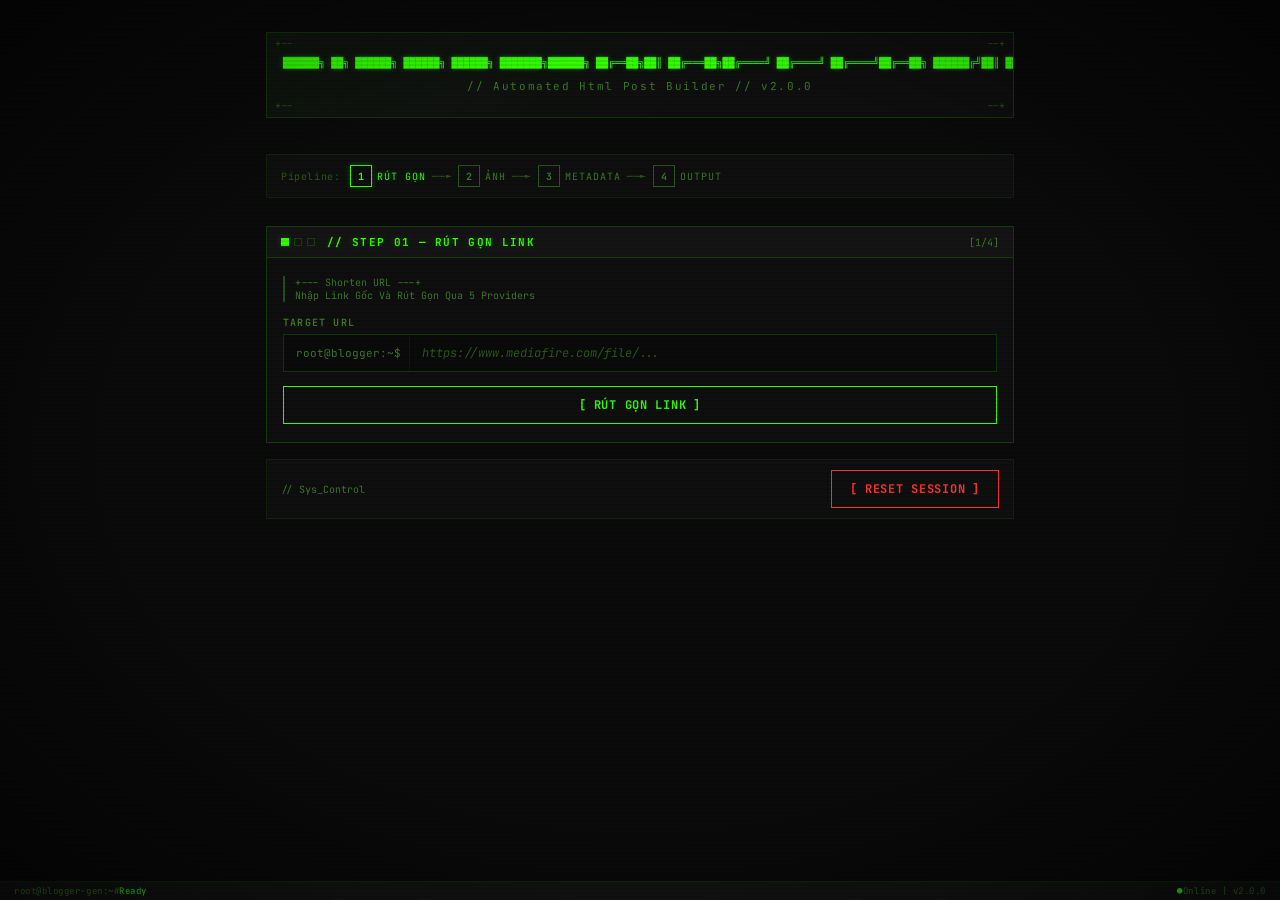
==== commit 54652b25: "Update blogger-post-tool.html" ====
--- a/blogger-post-tool.html
+++ b/blogger-post-tool.html
@@ -1,285 +1,838 @@
-<!DOCTYPE html>
-<html lang="vi">
-
-<head>
-    <meta charset="UTF-8">
-    <meta name="viewport" content="width=device-width, initial-scale=1.0">
-    <title>Blogger Post Generator</title>
-    <link href="https://fonts.googleapis.com/css2?family=Space+Mono:wght@400;700&family=Syne:wght@400;600;700;800&display=swap" rel="stylesheet">
-    <style>
-        *,*::before,*::after{box-sizing:border-box;margin:0;padding:0}
-        :root{
-          --bg:#080a0f;--bg2:#0d1018;--bg3:#131720;
-          --border:rgba(255,255,255,0.07);
-          --text:#e8ecf2;--muted:#6b7a91;
-          --mono:'Space Mono',monospace;--sans:'Syne',sans-serif;
-          --c1:#63b3ed;--c2:#b794f4;--c3:#f6ad55;--c4:#68d391;
-          --r:12px;--tr:0.2s ease;
-        }
-        html{scroll-behavior:smooth}
-        body{font-family:var(--sans);background:var(--bg);color:var(--text);min-height:100vh;overflow-x:hidden}
-        .wrap{max-width:760px;margin:0 auto;padding:40px 16px 80px;position:relative}
-        
-        /* HEADER */
-        .hdr{text-align:center;margin-bottom:48px}
-        .hdr h1{font-size:clamp(26px,6vw,42px);font-weight:800;letter-spacing:-.03em;background:linear-gradient(135deg,#fff 0%,#8ca8c8 100%);-webkit-background-clip:text;-webkit-text-fill-color:transparent;background-clip:text;line-height:1.1}
-        .hdr p{margin-top:10px;font-size:13px;color:var(--muted);line-height:1.6}
-        
-        /* PIPELINE */
-        .pipe{display:flex;align-items:center;justify-content:center;margin-bottom:40px}
-        .ps{display:flex;flex-direction:column;align-items:center;gap:5px}
-        .ps-n{width:34px;height:34px;border-radius:50%;border:1.5px solid var(--border);background:var(--bg2);display:flex;align-items:center;justify-content:center;font-family:var(--mono);font-size:12px;font-weight:700;color:var(--muted);transition:var(--tr);position:relative;z-index:1}
-        .ps-l{font-size:10px;font-family:var(--mono);color:var(--muted);text-transform:uppercase;letter-spacing:.07em;white-space:nowrap;transition:var(--tr)}
-        .pc{width:52px;height:1px;background:var(--border);margin-top:-18px;transition:var(--tr)}
-        .ps.a1 .ps-n{border-color:var(--c1);color:var(--c1);background:rgba(99,179,237,.1);box-shadow:0 0 14px rgba(99,179,237,.3)}
-        .ps.a1 .ps-l{color:var(--c1)}
-        .ps.a2 .ps-n{border-color:var(--c2);color:var(--c2);background:rgba(183,148,244,.1);box-shadow:0 0 14px rgba(183,148,244,.3)}
-        .ps.a2 .ps-l{color:var(--c2)}
-        .ps.a3 .ps-n{border-color:var(--c3);color:var(--c3);background:rgba(246,173,85,.1);box-shadow:0 0 14px rgba(246,173,85,.3)}
-        .ps.a3 .ps-l{color:var(--c3)}
-        .ps.a4 .ps-n{border-color:var(--c4);color:var(--c4);background:rgba(104,211,145,.1);box-shadow:0 0 14px rgba(104,211,145,.3)}
-        .ps.a4 .ps-l{color:var(--c4)}
-        .ps.done .ps-n{border-color:var(--c4);background:rgba(104,211,145,.15);color:var(--c4)}
-        .ps.done .ps-n span{display:none}
-        .ps.done .ps-n::after{content:'✓';font-size:13px}
-        .ps.done .ps-l{color:var(--c4)}
-        .pc.done{background:var(--c4);opacity:.4}
-        @media(max-width:480px){.pc{width:24px}.ps-l{font-size:9px}}
-        
-        /* CARDS */
-        .card{background:var(--bg2);border:1px solid var(--border);border-radius:16px;padding:24px;margin-bottom:14px;display:none;animation:si .25s ease}
-        .card.on{display:block}
-        @keyframes si{from{opacity:0;transform:translateY(10px)}to{opacity:1;transform:translateY(0)}}
-        
-        /* CARD HEADER */
-        .ch{display:flex;align-items:center;gap:12px;margin-bottom:20px;padding-bottom:16px;border-bottom:1px solid var(--border)}
-        .badge{font-family:var(--mono);font-size:10px;font-weight:700;padding:3px 9px;border-radius:20px;letter-spacing:.09em;text-transform:uppercase;white-space:nowrap}
-        .b1{background:rgba(99,179,237,.15);color:var(--c1);border:1px solid rgba(99,179,237,.3)}
-        .b2{background:rgba(183,148,244,.15);color:var(--c2);border:1px solid rgba(183,148,244,.3)}
-        .b3{background:rgba(246,173,85,.15);color:var(--c3);border:1px solid rgba(246,173,85,.3)}
-        .b4{background:rgba(104,211,145,.15);color:var(--c4);border:1px solid rgba(104,211,145,.3)}
-        .ct{font-size:15px;font-weight:700;letter-spacing:-.01em}
-        
-        /* FORM */
-        .lbl{display:block;font-family:var(--mono);font-size:10px;letter-spacing:.11em;text-transform:uppercase;color:var(--muted);margin-bottom:6px;font-weight:700}
-        input[type=text],textarea{width:100%;background:var(--bg);border:1px solid var(--border);border-radius:var(--r);padding:11px 14px;font-family:var(--mono);font-size:13px;color:var(--text);outline:none;transition:border-color var(--tr),box-shadow var(--tr);resize:vertical}
-        input[type=text]:focus,textarea:focus{border-color:rgba(99,179,237,.5);box-shadow:0 0 0 3px rgba(99,179,237,.1)}
-        input::placeholder,textarea::placeholder{color:#2d3748}
-        .fld{margin-bottom:16px}
-        .fld:last-child{margin-bottom:0}
-        .frow{display:grid;grid-template-columns:1fr 1fr;gap:12px}
-        @media(max-width:500px){.frow{grid-template-columns:1fr}}
-        
-        /* BUTTONS */
-        .btn{display:inline-flex;align-items:center;justify-content:center;gap:7px;padding:11px 20px;border-radius:9px;border:none;font-family:var(--sans);font-size:13px;font-weight:700;cursor:pointer;transition:all var(--tr);letter-spacing:.01em}
-        .btn:disabled{opacity:.4;cursor:not-allowed}
-        .bfull{width:100%}
-        .bpri{background:linear-gradient(135deg,#3a7bd5,#5a67d8);color:#fff;box-shadow:0 4px 14px rgba(58,123,213,.3)}
-        .bpri:hover:not(:disabled){transform:translateY(-1px);box-shadow:0 6px 20px rgba(58,123,213,.45)}
-        .bgrn{background:linear-gradient(135deg,#276749,#2f855a);color:#9ae6b4;box-shadow:0 4px 14px rgba(39,103,73,.35)}
-        .bgrn:hover:not(:disabled){transform:translateY(-1px);box-shadow:0 6px 20px rgba(39,103,73,.5)}
-        .bgh{background:var(--bg3);color:var(--muted);padding:10px 16px;font-size:12px}
-        .bgh:hover:not(:disabled){color:var(--text)}
-        .bout{background:transparent;border:1px solid var(--border);color:var(--muted)}
-        .bout:hover:not(:disabled){border-color:rgba(255,255,255,.2);color:var(--text)}
-        
-        /* SPINNER */
-        .spin{display:inline-block;width:13px;height:13px;border:2px solid rgba(255,255,255,.2);border-top-color:#fff;border-radius:50%;animation:sp .65s linear infinite;flex-shrink:0}
-        @keyframes sp{to{transform:rotate(360deg)}}
-        
-        /* PROVIDER ROWS */
-        .pgrid{display:flex;flex-direction:column;gap:7px;margin-top:16px}
-        .prow{display:flex;align-items:center;gap:10px;background:var(--bg);border:1px solid var(--border);border-radius:9px;padding:10px 13px;transition:border-color var(--tr)}
-        .prow.ok{border-color:rgba(104,211,145,.35)}
-        .prow.fail{border-color:rgba(245,101,101,.35)}
-        .prow.wait{border-color:rgba(99,179,237,.2)}
-        .pname{font-family:var(--mono);font-size:11px;font-weight:700;color:var(--c1);min-width:80px;letter-spacing:.04em;flex-shrink:0}
-        .purl{flex:1;font-family:var(--mono);font-size:10px;color:var(--muted);word-break:break-all;line-height:1.4}
-        .purl.ok{color:#9ae6b4}.purl.err{color:#fc8181;font-style:italic}.purl.pend{color:#3a4254;font-style:italic}
-        .pcopy{background:rgba(255,255,255,.05);border:1px solid var(--border);border-radius:5px;padding:4px 9px;font-size:10px;font-family:var(--mono);color:var(--muted);cursor:pointer;flex-shrink:0;transition:all var(--tr);display:none}
-        .pcopy:hover{color:var(--text);border-color:rgba(255,255,255,.2)}
-        
-        /* OUO MANUAL */
-        .ouo-box{display:none;margin-top:8px;padding:10px 13px;background:rgba(246,173,85,.05);border:1px dashed rgba(246,173,85,.3);border-radius:9px;gap:8px;align-items:center;flex-wrap:wrap}
-        .ouo-box.on{display:flex}
-        .ouo-lbl{font-family:var(--mono);font-size:10px;color:var(--c3);white-space:nowrap;font-weight:700}
-        .ouo-box input{flex:1;min-width:160px;background:transparent;border:none;border-bottom:1px solid rgba(246,173,85,.3);border-radius:0;padding:4px 6px;font-family:var(--mono);font-size:11px;color:#fbd38d;outline:none}
-        .ouo-box input::placeholder{color:rgba(246,173,85,.3)}
-        .btnouo{background:rgba(246,173,85,.12);border:1px solid rgba(246,173,85,.35);border-radius:6px;padding:5px 11px;font-size:11px;font-family:var(--mono);color:var(--c3);cursor:pointer;white-space:nowrap;transition:all var(--tr)}
-        .btnouo:hover{background:rgba(246,173,85,.22)}
-        .ouotab{background:rgba(246,173,85,.1);border:1px solid rgba(246,173,85,.3);border-radius:5px;padding:3px 10px;font-size:10px;font-family:var(--mono);color:var(--c3);cursor:pointer;transition:all var(--tr);white-space:nowrap}
-        .ouotab:hover{background:rgba(246,173,85,.2)}
-        
-
-        /* STATS */
-        .stats{display:flex;gap:10px;margin-top:14px;flex-wrap:wrap}
-        .chip{display:flex;align-items:center;gap:7px;background:var(--bg);border:1px solid var(--border);border-radius:7px;padding:7px 13px;font-family:var(--mono);font-size:12px}
-        .chip .k{color:var(--muted)}.chip .v{color:var(--text);font-weight:700}
-        
-        /* IMG LIST */
-        .ilist{margin-top:14px;background:var(--bg);border:1px solid var(--border);border-radius:var(--r);overflow:hidden}
-        .ilhdr{display:flex;align-items:center;justify-content:space-between;padding:9px 13px;border-bottom:1px solid var(--border);font-family:var(--mono);font-size:10px;color:var(--muted)}
-        .ilscroll{max-height:150px;overflow-y:auto;scrollbar-width:thin;scrollbar-color:var(--border) transparent}
-        .irow{display:flex;align-items:center;gap:9px;padding:6px 13px;border-bottom:1px solid rgba(255,255,255,.03);font-family:var(--mono);font-size:10px}
-        .irow:last-child{border-bottom:none}
-        .irow .n{color:var(--muted);min-width:22px}.irow .u{color:#93c5fd;flex:1;word-break:break-all;line-height:1.4}
-        .irow .s{color:var(--c4);font-size:9px;padding:1px 5px;border:1px solid rgba(104,211,145,.3);border-radius:3px;flex-shrink:0}
-        
-        /* MEDIA LABEL */
-        .media-wrap{display:flex;gap:8px;align-items:center}
-        .media-wrap input{flex:1}
-        .bsync{background:var(--bg3);border:1px solid var(--border);border-radius:8px;padding:10px 13px;font-size:11px;font-family:var(--mono);color:var(--muted);cursor:pointer;white-space:nowrap;flex-shrink:0;transition:all var(--tr)}
-        .bsync:hover{color:var(--text);border-color:rgba(255,255,255,.2)}
-        
-        /* OUTPUT */
-        .outcode{width:100%;background:var(--bg);border:1px solid var(--border);border-radius:var(--r);padding:14px;font-family:var(--mono);font-size:11px;color:#a5c8f0;line-height:1.7;resize:vertical;min-height:240px;outline:none;transition:border-color var(--tr)}
-        .outcode:focus{border-color:rgba(104,211,145,.4)}
-        .outacts{display:flex;gap:9px;margin-top:10px}
-        
-        /* DIVIDER */
-        .div{height:1px;background:var(--border);margin:18px 0}
-        
-        /* RESET ROW */
-        .rrow{display:flex;align-items:center;justify-content:space-between;padding:13px 16px;background:var(--bg2);border:1px solid var(--border);border-radius:var(--r);margin-top:18px}
-        .rrow p{font-size:13px;color:var(--muted)}
-        
-        /* TOAST */
-        .tarea{position:fixed;bottom:24px;right:20px;z-index:9999;display:flex;flex-direction:column;gap:9px;pointer-events:none}
-        .toast{background:var(--bg3);border:1px solid var(--border);border-radius:9px;padding:10px 16px;font-size:12px;font-family:var(--mono);display:flex;align-items:center;gap:9px;min-width:200px;max-width:300px;pointer-events:all;animation:ti .22s ease,to .3s ease 2.7s forwards;box-shadow:0 8px 24px rgba(0,0,0,.5)}
-        .toast.ok{border-color:rgba(104,211,145,.4);color:#9ae6b4}
-        .toast.warn{border-color:rgba(246,173,85,.4);color:#f6ad55}
-        .toast.err{border-color:rgba(245,101,101,.4);color:#fc8181}
-        @keyframes ti{from{opacity:0;transform:translateY(8px)}to{opacity:1;transform:translateY(0)}}
-        @keyframes to{to{opacity:0;transform:translateY(6px)}}
-    </style>
-</head>
-
-<body>
-    <div class="wrap">
-
-        <!-- HEADER -->
-        <header class="hdr">
-            <h1>Blogger Post Generator</h1>
-        </header>
-
-        <!-- PIPELINE -->
-        <nav class="pipe" id="pipe">
-            <div class="ps a1" id="ps1">
-                <div class="ps-n"><span>1</span></div>
-                <div class="ps-l">Rút Gọn</div>
-            </div>
-            <div class="pc" id="pc1"></div>
-            <div class="ps" id="ps2">
-                <div class="ps-n"><span>2</span></div>
-                <div class="ps-l">Ảnh</div>
-            </div>
-            <div class="pc" id="pc2"></div>
-            <div class="ps" id="ps3">
-                <div class="ps-n"><span>3</span></div>
-                <div class="ps-l">Metadata</div>
-            </div>
-            <div class="pc" id="pc3"></div>
-            <div class="ps" id="ps4">
-                <div class="ps-n"><span>4</span></div>
-                <div class="ps-l">Output</div>
-            </div>
-        </nav>
-
-        <!-- STEP 1 -->
-        <section class="card on" id="card1">
-            <div class="ch">
-                <span class="badge b1">Bước 01</span>
-                <span class="ct">Rút Gọn Link</span>
-            </div>
-            <div class="fld">
-                <input type="text" id="urlInput" placeholder="https://www.mediafire.com/file/..." autocomplete="off" spellcheck="false">
-            </div>
-            <button class="btn bpri bfull" id="btnShorten">Rút Gọn Link</button>
-            <div class="pgrid" id="pgrid" style="display:none"></div>
-            <div class="ouo-box" id="ouoBox">
-                <span class="ouo-lbl">⚠ Ouo Thủ Công</span>
-                <input type="text" id="ouoInput" placeholder="Dán Link ouo.io/... Vào Đây">
-                <button class="btnouo" id="btnOuoSave">Lưu</button>
-            </div>
-            <button class="btn bgh bfull" id="btnNext1" style="display:none;margin-top:12px">Tiếp Tục →</button>
-        </section>
-
-        <!-- STEP 2 -->
-        <section class="card" id="card2">
-            <div class="ch">
-                <span class="badge b2">Bước 02</span>
-                <span class="ct">Trích Xuất Ảnh</span>
-            </div>
-            <div class="fld">
-                <textarea id="htmlInput" rows="7" placeholder="Dán Toàn Bộ Source HTML Của Trang Ảnh Vào Đây..."></textarea>
-            </div>
-            <button class="btn bpri bfull" id="btnParse">Trích Xuất &amp; Chuẩn Hóa Ảnh</button>
-            <div id="parseResult" style="display:none">
-                <div class="stats" id="statsBar"></div>
-                <div class="ilist" id="ilist"></div>
-            </div>
-            <div style="display:flex;gap:9px;margin-top:12px">
-                <button class="btn bgh" onclick="goStep(1)">← Quay Lại</button>
-                <button class="btn bgh bfull" id="btnNext2" style="display:none">Tiếp Tục →</button>
-            </div>
-        </section>
-
-        <!-- STEP 3 -->
-        <section class="card" id="card3">
-            <div class="ch">
-                <span class="badge b3">Bước 03</span>
-                <span class="ct">Thông Tin Bài Đăng</span>
-            </div>
-            <div class="fld"><label class="lbl" for="inCos">Cosplayer</label><input type="text" id="inCos" placeholder="VD: imOlive"></div>
-            <div class="fld"><label class="lbl" for="inChar">Character</label><input type="text" id="inChar" placeholder="VD: Secretary"></div>
-            <div class="fld"><label class="lbl" for="inSeries">Series</label><input type="text" id="inSeries" placeholder="VD: Unknown"></div>
-            <div class="div"></div>
-            <div class="frow">
-                <div><label class="lbl" for="inPhotos">📸 Số Ảnh</label><input type="text" id="inPhotos" placeholder="Tự Động" oninput="syncLabel()"></div>
-                <div><label class="lbl" for="inVids">🎬 Số Video</label><input type="text" id="inVids" placeholder="0" oninput="syncLabel()"></div>
-            </div>
-            <div class="fld" style="margin-top:14px">
-                <label class="lbl">Nhãn Media</label>
-                <div class="media-wrap">
-                    <input type="text" id="inLabel" placeholder="VD: 26 Photos, 2 Videos" oninput="previewLabel()">
-                    <button class="bsync" id="btnSync">↺ Sync</button>
-                </div>
-            </div>
-            <div style="display:flex;gap:9px;margin-top:6px">
-                <button class="btn bgh" onclick="goStep(2)">← Quay Lại</button>
-                <button class="btn bpri bfull" id="btnGen">Tạo HTML Bài Đăng →</button>
-            </div>
-        </section>
-
-        <!-- STEP 4 -->
-        <section class="card" id="card4">
-            <div class="ch">
-                <span class="badge b4">Bước 04</span>
-                <span class="ct">HTML Hoàn Chỉnh</span>
-            </div>
-            <textarea class="outcode" id="outCode" readonly placeholder="HTML Sẽ Hiện Ở Đây…"></textarea>
-            <div class="outacts">
-                <button class="btn bgrn bfull" id="btnCopy">📋 Copy Toàn Bộ HTML</button>
-                <button class="btn bgh" id="btnDl">↓</button>
-            </div>
-            <div style="margin-top:9px">
-                <button class="btn bgh bfull" onclick="goStep(3)">← Chỉnh Sửa Metadata</button>
-            </div>
-        </section>
-
-        <!-- RESET -->
-        <div class="rrow">
-            <button class="btn bout" id="btnReset">🔄 Reset</button>
-        </div>
-
-    </div>
-    <div class="tarea" id="tarea"></div>
-
-    <script>
+<!doctype html><html lang="vi"><head><meta charset="UTF-8"><meta name="viewport" content="width=device-width, initial-scale=1.0"><title>BLOGGER_POST_GEN // root@system</title><link href="https://fonts.googleapis.com/css2?family=JetBrains+Mono:wght@400;500;700;800&amp;display=swap" rel="stylesheet"><style>
+        *, *::before, *::after { box-sizing: border-box; margin: 0; padding: 0; }
+        
+        :root {
+          --bg:      #0a0a0a;
+          --bg2:     #0f0f0f;
+          --bg3:     #141414;
+          --green:   #33ff00;
+          --green-d: #1f521f;
+          --green-f: rgba(51,255,0,0.06);
+          --muted:   #2a5a1a;
+          --muted2:  #3d7a2a;
+          --err:     #ff3333;
+          --warn:    #ffaa00;
+          --border:  rgba(51,255,0,0.18);
+          --border2: rgba(51,255,0,0.08);
+          --mono:    'JetBrains Mono', 'Fira Code', monospace;
+          --glow:    0 0 8px rgba(51,255,0,0.4), 0 0 20px rgba(51,255,0,0.15);
+          --glow-sm: 0 0 6px rgba(51,255,0,0.25);
+        }
+        
+        html { scroll-behavior: smooth; }
+        
+        body {
+          font-family: var(--mono);
+          background: var(--bg);
+          color: var(--green);
+          min-height: 100vh;
+          overflow-x: hidden;
+          position: relative;
+          cursor: default;
+        }
+        
+        /* ── CRT SCANLINES ─────────────────────────────── */
+        body::before {
+          content: '';
+          position: fixed;
+          inset: 0;
+          background: repeating-linear-gradient(
+            0deg,
+            transparent,
+            transparent 2px,
+            rgba(0,0,0,0.08) 2px,
+            rgba(0,0,0,0.08) 4px
+          );
+          pointer-events: none;
+          z-index: 9998;
+        }
+        
+        /* CRT vignette */
+        body::after {
+          content: '';
+          position: fixed;
+          inset: 0;
+          background: radial-gradient(ellipse at center, transparent 60%, rgba(0,0,0,0.55) 100%);
+          pointer-events: none;
+          z-index: 9997;
+        }
+        
+        /* ── LAYOUT ──────────────────────────────────────── */
+        .wrap {
+          max-width: 780px;
+          margin: 0 auto;
+          padding: 32px 16px 80px;
+          position: relative;
+        }
+        
+        /* ── ASCII HEADER ────────────────────────────────── */
+        .hdr {
+          text-align: center;
+          margin-bottom: 36px;
+          padding: 24px 16px;
+          border: 1px solid var(--border);
+          background: var(--bg2);
+          position: relative;
+          overflow: hidden;
+        }
+        
+        .hdr::before {
+          content: '';
+          position: absolute;
+          inset: 0;
+          background: linear-gradient(135deg, rgba(51,255,0,0.03) 0%, transparent 60%);
+          pointer-events: none;
+        }
+        
+        .hdr-corner {
+          position: absolute;
+          font-size: 10px;
+          color: var(--muted);
+          line-height: 1;
+        }
+        .hdr-corner.tl { top: 6px; left: 8px; }
+        .hdr-corner.tr { top: 6px; right: 8px; }
+        .hdr-corner.bl { bottom: 6px; left: 8px; }
+        .hdr-corner.br { bottom: 6px; right: 8px; }
+        
+        .ascii-art {
+          font-size: clamp(6px, 1.5vw, 10px);
+          line-height: 1.2;
+          color: var(--green);
+          text-shadow: var(--glow-sm);
+          white-space: pre;
+          display: block;
+          margin-bottom: 10px;
+          letter-spacing: 0;
+        }
+        
+        .hdr-sub {
+          font-size: 11px;
+          color: var(--muted2);
+          letter-spacing: 0.15em;
+          margin-top: 8px;
+        }
+        
+        .hdr-sub span {
+          color: var(--green);
+          animation: blink 1.1s step-end infinite;
+        }
+        
+        @keyframes blink { 0%,100%{opacity:1} 50%{opacity:0} }
+        
+        /* ── PIPELINE BAR ────────────────────────────────── */
+        .pipe {
+          font-size: 12px;
+          color: var(--muted2);
+          letter-spacing: 0.05em;
+          margin-bottom: 28px;
+          padding: 10px 14px;
+          border: 1px solid var(--border2);
+          background: var(--bg2);
+          display: flex;
+          align-items: center;
+          gap: 0;
+          overflow-x: auto;
+          white-space: nowrap;
+        }
+        
+        .pipe-label {
+          color: var(--muted);
+          font-size: 10px;
+          margin-right: 10px;
+          flex-shrink: 0;
+        }
+        
+        .ps {
+          display: inline-flex;
+          align-items: center;
+          gap: 5px;
+          flex-shrink: 0;
+          transition: all 0.2s;
+        }
+        
+        .ps-n {
+          width: 22px;
+          height: 22px;
+          border: 1px solid var(--muted);
+          display: inline-flex;
+          align-items: center;
+          justify-content: center;
+          font-size: 10px;
+          color: var(--muted2);
+          font-weight: 700;
+          transition: all 0.2s;
+          flex-shrink: 0;
+        }
+        
+        .ps-l {
+          font-size: 10px;
+          color: var(--muted2);
+          text-transform: uppercase;
+          letter-spacing: 0.1em;
+          transition: all 0.2s;
+        }
+        
+        .pc {
+          display: inline-block;
+          margin: 0 6px;
+          font-size: 10px;
+          color: var(--muted);
+          flex-shrink: 0;
+        }
+        
+        /* Active step */
+        .ps.a1 .ps-n, .ps.a2 .ps-n, .ps.a3 .ps-n, .ps.a4 .ps-n {
+          border-color: var(--green);
+          color: var(--green);
+          box-shadow: var(--glow-sm);
+        }
+        .ps.a1 .ps-l, .ps.a2 .ps-l, .ps.a3 .ps-l, .ps.a4 .ps-l {
+          color: var(--green);
+          text-shadow: var(--glow-sm);
+        }
+        
+        /* Done step */
+        .ps.done .ps-n {
+          border-color: var(--green);
+          color: var(--green);
+          background: rgba(51,255,0,0.1);
+        }
+        .ps.done .ps-n span { display: none; }
+        .ps.done .ps-n::after { content: '✓'; font-size: 11px; }
+        .ps.done .ps-l { color: var(--muted2); }
+        .pc.done { color: var(--green); }
+        
+        /* ── PROGRESS BAR ───────────────────────────────── */
+        .prog-wrap {
+          font-size: 10px;
+          color: var(--muted2);
+          margin-bottom: 4px;
+          display: flex;
+          align-items: center;
+          gap: 8px;
+        }
+        
+        /* ── CARDS ──────────────────────────────────────── */
+        .card {
+          background: var(--bg2);
+          border: 1px solid var(--border);
+          padding: 0;
+          margin-bottom: 14px;
+          display: none;
+          animation: fadeIn 0.2s ease;
+        }
+        .card.on { display: block; }
+        
+        @keyframes fadeIn {
+          from { opacity: 0; transform: translateY(6px); }
+          to   { opacity: 1; transform: translateY(0); }
+        }
+        
+        /* Card header bar */
+        .ch {
+          display: flex;
+          align-items: center;
+          gap: 12px;
+          padding: 8px 14px;
+          border-bottom: 1px solid var(--border);
+          background: var(--bg3);
+        }
+        
+        .ch-dots { display: flex; gap: 5px; }
+        .ch-dot {
+          width: 8px; height: 8px;
+          border: 1px solid var(--border);
+          background: transparent;
+        }
+        .ch-dot.active { background: var(--green); box-shadow: var(--glow-sm); }
+        
+        .ch-title {
+          font-size: 11px;
+          font-weight: 700;
+          color: var(--green);
+          text-shadow: var(--glow-sm);
+          text-transform: uppercase;
+          letter-spacing: 0.12em;
+          flex: 1;
+        }
+        
+        .ch-step {
+          font-size: 10px;
+          color: var(--muted2);
+        }
+        
+        .card-body { padding: 18px 16px; }
+        
+        /* ── STEP LABEL ─────────────────────────────────── */
+        .step-ascii {
+          font-size: 10px;
+          color: var(--muted2);
+          margin-bottom: 14px;
+          border-left: 2px solid var(--green-d);
+          padding-left: 10px;
+        }
+        
+        /* ── FORM FIELDS ─────────────────────────────────── */
+        .fld { margin-bottom: 14px; }
+        .fld:last-child { margin-bottom: 0; }
+        
+        .lbl {
+          display: block;
+          font-size: 10px;
+          letter-spacing: 0.12em;
+          text-transform: uppercase;
+          color: var(--muted2);
+          margin-bottom: 5px;
+          font-weight: 700;
+        }
+        
+        .input-wrap {
+          display: flex;
+          align-items: stretch;
+          border: 1px solid var(--border);
+          background: var(--bg);
+          transition: border-color 0.15s, box-shadow 0.15s;
+        }
+        
+        .input-wrap:focus-within {
+          border-color: var(--green);
+          box-shadow: var(--glow-sm);
+        }
+        
+        .prompt {
+          padding: 10px 8px 10px 12px;
+          font-size: 11px;
+          color: var(--muted2);
+          white-space: nowrap;
+          border-right: 1px solid var(--border2);
+          flex-shrink: 0;
+          display: flex;
+          align-items: center;
+        }
+        
+        input[type=text], textarea {
+          width: 100%;
+          background: transparent;
+          border: none;
+          padding: 10px 12px;
+          font-family: var(--mono);
+          font-size: 12px;
+          color: var(--green);
+          outline: none;
+          resize: vertical;
+        }
+        
+        textarea { resize: vertical; min-height: 120px; }
+        
+        input::placeholder, textarea::placeholder {
+          color: var(--muted);
+          font-style: italic;
+        }
+        
+        /* standalone textarea (no wrap) */
+        .input-solo {
+          width: 100%;
+          background: var(--bg);
+          border: 1px solid var(--border);
+          padding: 10px 12px;
+          font-family: var(--mono);
+          font-size: 11px;
+          color: var(--green);
+          outline: none;
+          resize: vertical;
+          transition: border-color 0.15s, box-shadow 0.15s;
+        }
+        .input-solo:focus { border-color: var(--green); box-shadow: var(--glow-sm); }
+        .input-solo::placeholder { color: var(--muted); font-style: italic; }
+        
+        .frow { display: grid; grid-template-columns: 1fr 1fr; gap: 12px; }
+        @media(max-width: 500px) { .frow { grid-template-columns: 1fr; } }
+        
+        /* ── BUTTONS ────────────────────────────────────── */
+        .btn {
+          display: inline-flex;
+          align-items: center;
+          justify-content: center;
+          gap: 7px;
+          padding: 10px 18px;
+          border: 1px solid var(--green);
+          background: transparent;
+          color: var(--green);
+          font-family: var(--mono);
+          font-size: 12px;
+          font-weight: 700;
+          cursor: pointer;
+          transition: all 0.12s;
+          letter-spacing: 0.06em;
+          text-transform: uppercase;
+          border-radius: 0;
+          white-space: nowrap;
+        }
+        
+        .btn::before { content: '[ '; }
+        .btn::after  { content: ' ]'; }
+        
+        .btn:hover:not(:disabled) {
+          background: var(--green);
+          color: #0a0a0a;
+          box-shadow: var(--glow);
+        }
+        
+        .btn:disabled { opacity: 0.35; cursor: not-allowed; }
+        
+        .bfull { width: 100%; }
+        
+        .btn-muted {
+          border-color: var(--muted);
+          color: var(--muted2);
+        }
+        .btn-muted:hover:not(:disabled) {
+          background: var(--green-d);
+          color: var(--green);
+          border-color: var(--green);
+          box-shadow: none;
+        }
+        
+        .btn-err {
+          border-color: var(--err);
+          color: var(--err);
+        }
+        .btn-err:hover:not(:disabled) {
+          background: var(--err);
+          color: #0a0a0a;
+          box-shadow: 0 0 8px rgba(255,51,51,0.4);
+        }
+        
+        .btn-ok {
+          border-color: var(--green);
+          color: var(--green);
+        }
+        .btn-ok:hover:not(:disabled) {
+          background: var(--green);
+          color: #0a0a0a;
+          box-shadow: var(--glow);
+        }
+        
+        /* ── SPINNER (terminal-style) ──────────────────── */
+        .spin {
+          display: inline-block;
+          font-size: 13px;
+          animation: spinChar 0.4s steps(4) infinite;
+        }
+        @keyframes spinChar {
+          0%   { content: '|'; }
+          25%  { content: '/'; }
+          50%  { content: '-'; }
+          75%  { content: '\\'; }
+        }
+        
+        /* ── PROVIDER ROWS ───────────────────────────────── */
+        .pgrid {
+          display: flex;
+          flex-direction: column;
+          gap: 3px;
+          margin-top: 14px;
+        }
+        
+        .prow {
+          display: flex;
+          align-items: center;
+          gap: 8px;
+          background: var(--bg);
+          border: 1px solid var(--border2);
+          padding: 7px 10px;
+          font-size: 10px;
+          transition: border-color 0.15s;
+        }
+        .prow::before { content: '>'; color: var(--muted); flex-shrink: 0; }
+        .prow.ok { border-color: rgba(51,255,0,0.35); }
+        .prow.fail { border-color: rgba(255,51,51,0.35); }
+        .prow.wait { border-color: rgba(51,255,0,0.12); }
+        
+        .pname {
+          font-size: 10px;
+          font-weight: 700;
+          color: var(--green);
+          min-width: 90px;
+          letter-spacing: 0.05em;
+          flex-shrink: 0;
+        }
+        
+        .purl {
+          flex: 1;
+          font-size: 10px;
+          color: var(--muted2);
+          word-break: break-all;
+          line-height: 1.4;
+        }
+        .purl.ok  { color: var(--green); }
+        .purl.err { color: var(--err); font-style: italic; }
+        .purl.pend { color: var(--muted); font-style: italic; }
+        
+        .pcopy {
+          background: transparent;
+          border: 1px solid var(--border2);
+          padding: 2px 7px;
+          font-size: 9px;
+          font-family: var(--mono);
+          color: var(--muted2);
+          cursor: pointer;
+          flex-shrink: 0;
+          transition: all 0.12s;
+          display: none;
+          text-transform: uppercase;
+        }
+        .pcopy:hover { color: var(--green); border-color: var(--green); }
+        
+        /* ── OUO MANUAL ─────────────────────────────────── */
+        .ouo-box {
+          display: none;
+          margin-top: 8px;
+          padding: 10px 12px;
+          background: rgba(255,170,0,0.04);
+          border: 1px dashed rgba(255,170,0,0.35);
+          gap: 8px;
+          align-items: center;
+          flex-wrap: wrap;
+        }
+        .ouo-box.on { display: flex; }
+        .ouo-lbl { font-size: 10px; color: var(--warn); white-space: nowrap; font-weight: 700; }
+        
+        .ouo-box .input-wrap {
+          flex: 1;
+          min-width: 160px;
+          border-color: rgba(255,170,0,0.3);
+        }
+        .ouo-box .input-wrap:focus-within { border-color: var(--warn); }
+        .ouo-box .prompt { color: rgba(255,170,0,0.6); border-color: rgba(255,170,0,0.2); }
+        .ouo-box input[type=text] { color: var(--warn); }
+        
+        .btnouo {
+          background: transparent;
+          border: 1px solid rgba(255,170,0,0.4);
+          padding: 7px 12px;
+          font-size: 10px;
+          font-family: var(--mono);
+          color: var(--warn);
+          cursor: pointer;
+          transition: all 0.12s;
+          white-space: nowrap;
+          text-transform: uppercase;
+        }
+        .btnouo:hover { background: rgba(255,170,0,0.12); }
+        
+        .ouotab {
+          background: transparent;
+          border: 1px solid rgba(255,170,0,0.4);
+          padding: 3px 9px;
+          font-size: 10px;
+          font-family: var(--mono);
+          color: var(--warn);
+          cursor: pointer;
+          transition: all 0.12s;
+        }
+        .ouotab:hover { background: rgba(255,170,0,0.15); }
+        
+        /* ── STATS CHIPS ────────────────────────────────── */
+        .stats {
+          display: flex;
+          gap: 8px;
+          margin-top: 12px;
+          flex-wrap: wrap;
+        }
+        
+        .chip {
+          display: flex;
+          align-items: center;
+          gap: 6px;
+          background: var(--bg);
+          border: 1px solid var(--border2);
+          padding: 5px 10px;
+          font-size: 10px;
+        }
+        .chip .k { color: var(--muted2); }
+        .chip .v { color: var(--green); font-weight: 700; }
+        
+        /* ── IMAGE LIST ─────────────────────────────────── */
+        .ilist {
+          margin-top: 12px;
+          background: var(--bg);
+          border: 1px solid var(--border2);
+          overflow: hidden;
+        }
+        
+        .ilhdr {
+          display: flex;
+          align-items: center;
+          justify-content: space-between;
+          padding: 6px 10px;
+          border-bottom: 1px solid var(--border2);
+          font-size: 10px;
+          color: var(--muted2);
+          text-transform: uppercase;
+          letter-spacing: 0.08em;
+        }
+        
+        .ilscroll {
+          max-height: 140px;
+          overflow-y: auto;
+          scrollbar-width: thin;
+          scrollbar-color: var(--green-d) transparent;
+        }
+        
+        .irow {
+          display: flex;
+          align-items: center;
+          gap: 8px;
+          padding: 4px 10px;
+          border-bottom: 1px solid rgba(51,255,0,0.04);
+          font-size: 10px;
+        }
+        .irow:last-child { border-bottom: none; }
+        .irow::before { content: '»'; color: var(--muted); flex-shrink: 0; }
+        .irow .n { color: var(--muted2); min-width: 22px; }
+        .irow .u { color: rgba(51,255,0,0.7); flex: 1; word-break: break-all; line-height: 1.4; }
+        .irow .s { color: var(--green); font-size: 9px; padding: 1px 5px; border: 1px solid var(--green-d); flex-shrink: 0; }
+        
+        /* ── MEDIA LABEL ROW ────────────────────────────── */
+        .media-wrap { display: flex; gap: 8px; align-items: stretch; }
+        .media-wrap .input-wrap { flex: 1; }
+        
+        .bsync {
+          background: var(--bg);
+          border: 1px solid var(--border);
+          padding: 8px 12px;
+          font-size: 11px;
+          font-family: var(--mono);
+          color: var(--muted2);
+          cursor: pointer;
+          white-space: nowrap;
+          flex-shrink: 0;
+          transition: all 0.12s;
+          text-transform: uppercase;
+        }
+        .bsync:hover { color: var(--green); border-color: var(--green); }
+        
+        /* ── OUTPUT TEXTAREA ────────────────────────────── */
+        .outcode {
+          width: 100%;
+          background: var(--bg);
+          border: 1px solid var(--border);
+          padding: 12px;
+          font-family: var(--mono);
+          font-size: 11px;
+          color: rgba(51,255,0,0.75);
+          line-height: 1.7;
+          resize: vertical;
+          min-height: 220px;
+          outline: none;
+          transition: border-color 0.15s;
+        }
+        .outcode:focus { border-color: var(--green); box-shadow: var(--glow-sm); }
+        
+        .outacts {
+          display: flex;
+          gap: 8px;
+          margin-top: 10px;
+        }
+        
+        /* ── DIVIDER ────────────────────────────────────── */
+        .div {
+          height: 1px;
+          background: var(--border2);
+          margin: 14px 0;
+          position: relative;
+        }
+        .div::after {
+          content: '────────────────────────────────────────────────────────────────────';
+          font-size: 9px;
+          color: var(--green-d);
+          position: absolute;
+          top: -5px;
+          left: 0;
+          overflow: hidden;
+          white-space: nowrap;
+          width: 100%;
+        }
+        
+        /* ── RESET ROW ──────────────────────────────────── */
+        .rrow {
+          display: flex;
+          align-items: center;
+          justify-content: space-between;
+          padding: 10px 14px;
+          background: var(--bg2);
+          border: 1px solid var(--border2);
+          margin-top: 16px;
+        }
+        .rrow-label { font-size: 10px; color: var(--muted2); }
+        
+        /* ── BUTTON ROW ─────────────────────────────────── */
+        .btn-row {
+          display: flex;
+          gap: 8px;
+          margin-top: 12px;
+          flex-wrap: wrap;
+        }
+        
+        /* ── TOAST AREA ─────────────────────────────────── */
+        .tarea {
+          position: fixed;
+          bottom: 20px;
+          right: 16px;
+          z-index: 9999;
+          display: flex;
+          flex-direction: column;
+          gap: 6px;
+          pointer-events: none;
+          max-width: 360px;
+        }
+        
+        .toast {
+          background: var(--bg2);
+          border: 1px solid var(--border);
+          padding: 9px 13px;
+          font-size: 11px;
+          font-family: var(--mono);
+          display: flex;
+          align-items: flex-start;
+          gap: 8px;
+          pointer-events: all;
+          animation: toastIn 0.18s ease, toastOut 0.25s ease 2.8s forwards;
+          box-shadow: 0 4px 20px rgba(0,0,0,0.6), var(--glow-sm);
+          position: relative;
+          overflow: hidden;
+        }
+        .toast::before {
+          content: '';
+          position: absolute;
+          left: 0; top: 0; bottom: 0;
+          width: 3px;
+          background: var(--green);
+        }
+        .toast.ok::before { background: var(--green); }
+        .toast.warn::before { background: var(--warn); }
+        .toast.err::before { background: var(--err); }
+        
+        .toast-icon { font-size: 11px; flex-shrink: 0; margin-top: 1px; }
+        .toast.ok .toast-icon { color: var(--green); }
+        .toast.warn .toast-icon { color: var(--warn); }
+        .toast.err .toast-icon { color: var(--err); }
+        
+        .toast-msg {
+          flex: 1;
+          color: var(--green);
+          font-size: 11px;
+          line-height: 1.5;
+          word-break: break-word;
+        }
+        .toast.warn .toast-msg { color: var(--warn); }
+        .toast.err .toast-msg { color: var(--err); }
+        
+        @keyframes toastIn  { from { opacity:0; transform: translateX(12px); } to { opacity:1; transform: translateX(0); } }
+        @keyframes toastOut { to   { opacity:0; transform: translateX(12px); } }
+        
+        /* ── MISC ────────────────────────────────────────── */
+        .gap8 { display: flex; gap: 8px; }
+        .mt10 { margin-top: 10px; }
+        .mt14 { margin-top: 14px; }
+        .mt6  { margin-top: 6px;  }
+        
+        /* System status bar */
+        .statusbar {
+          position: fixed;
+          bottom: 0; left: 0; right: 0;
+          background: var(--bg3);
+          border-top: 1px solid var(--border2);
+          padding: 3px 14px;
+          font-size: 9px;
+          color: var(--muted2);
+          display: flex;
+          justify-content: space-between;
+          z-index: 9996;
+          letter-spacing: 0.06em;
+        }
+        .statusbar .s-green { color: var(--green); }
+        
+        /* scrollbar */
+        ::-webkit-scrollbar { width: 4px; }
+        ::-webkit-scrollbar-track { background: transparent; }
+        ::-webkit-scrollbar-thumb { background: var(--green-d); }
+        ::-webkit-scrollbar-thumb:hover { background: var(--green); }
+    </style></head><body><div class="wrap"><!-- ASCII HEADER --><header class="hdr"><div class="hdr-corner tl">+--</div><div class="hdr-corner tr">--+</div><div class="hdr-corner bl">+--</div><div class="hdr-corner br">--+</div><pre class="ascii-art">██████╗ ██╗ ██████╗ ██████╗ ██████╗ ███████╗██████╗ ██╔══██╗██║ ██╔═══██╗██╔════╝ ██╔════╝ ██╔════╝██╔══██╗ ██████╔╝██║ ██║ ██║██║ ███╗██║ ███╗█████╗ ██████╔╝ ██╔══██╗██║ ██║ ██║██║ ██║██║ ██║██╔══╝ ██╔══██╗ ██████╔╝███████╗╚██████╔╝╚██████╔╝╚██████╔╝███████╗██║ ██║ ╚═════╝ ╚══════╝ ╚═════╝ ╚═════╝ ╚═════╝ ╚══════╝╚═╝ ╚═╝ ██████╗ ██████╗ ███████╗████████╗ ██████╗ ███████╗███╗ ██╗ ██╔══██╗██╔═══██╗██╔════╝╚══██╔══╝ ██╔════╝ ██╔════╝████╗ ██║ ██████╔╝██║ ██║███████╗ ██║ ██║ ███╗█████╗ ██╔██╗ ██║ ██╔═══╝ ██║ ██║╚════██║ ██║ ██║ ██║██╔══╝ ██║╚██╗██║ ██║ ╚██████╔╝███████║ ██║ ╚██████╔╝███████╗██║ ╚████║ ╚═╝ ╚═════╝ ╚══════╝ ╚═╝ ╚═════╝ ╚══════╝╚═╝ ╚═══╝</pre><div class="hdr-sub">// Automated Html Post Builder // v2.0.0</div></header><!-- PIPELINE --><nav class="pipe" id="pipe"><span class="pipe-label">Pipeline:</span><div class="ps a1" id="ps1"><div class="ps-n"><span>1</span></div><div class="ps-l">Rút Gọn</div></div><div class="pc" id="pc1">──►</div><div class="ps" id="ps2"><div class="ps-n"><span>2</span></div><div class="ps-l">Ảnh</div></div><div class="pc" id="pc2">──►</div><div class="ps" id="ps3"><div class="ps-n"><span>3</span></div><div class="ps-l">Metadata</div></div><div class="pc" id="pc3">──►</div><div class="ps" id="ps4"><div class="ps-n"><span>4</span></div><div class="ps-l">Output</div></div></nav><!-- ═══ STEP 1 ══════════════════════════════════ --><section class="card on" id="card1"><div class="ch"><div class="ch-dots"><div class="ch-dot active"></div><div class="ch-dot"></div><div class="ch-dot"></div></div><span class="ch-title">// Step 01 — Rút Gọn Link</span><span class="ch-step">[1/4]</span></div><div class="card-body"><div class="step-ascii">+--- Shorten URL ---+<br>Nhập Link Gốc Và Rút Gọn Qua 5 Providers</div><div class="fld"><label class="lbl" for="urlInput">Target URL</label><div class="input-wrap"><span class="prompt">root@blogger:~$</span><input type="text" id="urlInput" placeholder="https://www.mediafire.com/file/..." autocomplete="off" spellcheck="false"></div></div><button class="btn bfull" id="btnShorten">Rút Gọn Link</button><div class="pgrid" id="pgrid" style="display:none"></div><div class="ouo-box" id="ouoBox"><span class="ouo-lbl">⚠ Ouo Thủ Công</span><div class="input-wrap" style="flex:1;min-width:160px;border-color:rgba(255,170,0,0.3)"><span class="prompt" style="color:rgba(255,170,0,0.6);border-color:rgba(255,170,0,0.2)">ouo$</span><input type="text" id="ouoInput" placeholder="Dán Link ouo.io/... Vào Đây" style="color:var(--warn)"></div><button class="btnouo" id="btnOuoSave">[ Lưu ]</button></div><button class="btn btn-muted bfull" id="btnNext1" style="display:none;margin-top:10px">Tiếp Tục →</button></div></section><!-- ═══ STEP 2 ══════════════════════════════════ --><section class="card" id="card2"><div class="ch"><div class="ch-dots"><div class="ch-dot"></div><div class="ch-dot active"></div><div class="ch-dot"></div></div><span class="ch-title">// Step 02 — Trích Xuất Ảnh</span><span class="ch-step">[2/4]</span></div><div class="card-body"><div class="step-ascii">+--- Parse HTML ---+<br>Dán Source HTML Để Trích Xuất Và Chuẩn Hóa URL Ảnh</div><div class="fld"><label class="lbl" for="htmlInput">HTML Source</label><textarea class="input-solo" id="htmlInput" rows="7" placeholder="// Dán toàn bộ source HTML của trang ảnh vào đây..."></textarea></div><button class="btn bfull" id="btnParse">Trích Xuất &amp; Chuẩn Hóa Ảnh</button><div id="parseResult" style="display:none"><div class="stats" id="statsBar"></div><div class="ilist" id="ilist"></div></div><div class="btn-row"><button class="btn btn-muted" onclick="goStep(1)">← Quay Lại</button><button class="btn btn-muted" id="btnNext2" style="display:none;flex:1">Tiếp Tục →</button></div></div></section><!-- ═══ STEP 3 ══════════════════════════════════ --><section class="card" id="card3"><div class="ch"><div class="ch-dots"><div class="ch-dot"></div><div class="ch-dot"></div><div class="ch-dot active"></div></div><span class="ch-title">// Step 03 — Thông Tin Bài Đăng</span><span class="ch-step">[3/4]</span></div><div class="card-body"><div class="step-ascii">+--- Metadata ---+<br>Nhập Thông Tin Cosplayer, Character, Series</div><div class="fld"><label class="lbl" for="inCos">Cosplayer</label><div class="input-wrap"><span class="prompt">cos$</span><input type="text" id="inCos" placeholder="VD: imOlive"></div></div><div class="fld"><label class="lbl" for="inChar">Character</label><div class="input-wrap"><span class="prompt">chr$</span><input type="text" id="inChar" placeholder="VD: Secretary"></div></div><div class="fld"><label class="lbl" for="inSeries">Series</label><div class="input-wrap"><span class="prompt">ser$</span><input type="text" id="inSeries" placeholder="VD: Unknown"></div></div><div class="div"></div><div class="frow"><div class="fld"><label class="lbl" for="inPhotos">📸 Số Ảnh</label><div class="input-wrap"><span class="prompt">img$</span><input type="text" id="inPhotos" placeholder="Auto" oninput="syncLabel()"></div></div><div class="fld"><label class="lbl" for="inVids">🎬 Số Video</label><div class="input-wrap"><span class="prompt">vid$</span><input type="text" id="inVids" placeholder="0" oninput="syncLabel()"></div></div></div><div class="fld mt14"><label class="lbl">Nhãn Media</label><div class="media-wrap"><div class="input-wrap"><span class="prompt">lbl$</span><input type="text" id="inLabel" placeholder="VD: 26 Photos, 2 Videos" oninput="previewLabel()"></div><button class="bsync" id="btnSync">↺ Sync</button></div></div><div class="btn-row"><button class="btn btn-muted" onclick="goStep(2)">← Quay Lại</button><button class="btn bfull" id="btnGen" style="flex:1">Tạo HTML Bài Đăng →</button></div></div></section><!-- ═══ STEP 4 ══════════════════════════════════ --><section class="card" id="card4"><div class="ch"><div class="ch-dots"><div class="ch-dot"></div><div class="ch-dot"></div><div class="ch-dot active"></div></div><span class="ch-title">// Step 04 — HTML Hoàn Chỉnh</span><span class="ch-step">[4/4]</span></div><div class="card-body"><div class="step-ascii">+--- Output ---+<br>HTML Đã Sẵn Sàng. Copy Và Dán Vào Blogger.</div><textarea class="outcode" id="outCode" readonly placeholder="// HTML sẽ hiện ở đây…"></textarea><div class="outacts"><button class="btn btn-ok bfull" id="btnCopy">Copy Toàn Bộ HTML</button><button class="btn btn-muted" id="btnDl">DL</button></div><div class="mt10"><button class="btn btn-muted bfull" onclick="goStep(3)">← Chỉnh Sửa Metadata</button></div></div></section><!-- RESET --><div class="rrow"><span class="rrow-label">// Sys_Control</span><button class="btn btn-err" id="btnReset">Reset Session</button></div></div><!-- TOAST AREA --><div class="tarea" id="tarea"></div><!-- STATUS BAR --><div class="statusbar"><span>root@blogger-gen:~#<span class="s-green" id="statusText">Ready</span></span><span><span class="s-green">●</span>Online | v2.0.0</span></div><script>
         (function(){
         'use strict';
         
-        /* ── CONFIG ─────────────────────────────────────────────────── */
+        /* ── AUDIO ENGINE ─────────────────────────────────────── */
+        var _ctx = null;
+        function getCtx(){
+          if(!_ctx) _ctx = new (window.AudioContext||window.webkitAudioContext)();
+          return _ctx;
+        }
+        function playClick(){
+          try{
+            var ctx=getCtx();
+            var osc=ctx.createOscillator();
+            var gain=ctx.createGain();
+            osc.connect(gain); gain.connect(ctx.destination);
+            osc.type='square';
+            osc.frequency.setValueAtTime(1200, ctx.currentTime);
+            osc.frequency.exponentialRampToValueAtTime(400, ctx.currentTime+0.04);
+            gain.gain.setValueAtTime(0.07, ctx.currentTime);
+            gain.gain.exponentialRampToValueAtTime(0.001, ctx.currentTime+0.06);
+            osc.start(ctx.currentTime);
+            osc.stop(ctx.currentTime+0.06);
+          }catch(e){}
+        }
+        function playKeyClick(){
+          try{
+            var ctx=getCtx();
+            var buf=ctx.createBuffer(1,ctx.sampleRate*0.03,ctx.sampleRate);
+            var data=buf.getChannelData(0);
+            for(var i=0;i<data.length;i++) data[i]=(Math.random()*2-1)*Math.exp(-i/(ctx.sampleRate*0.008));
+            var src=ctx.createBufferSource();
+            var gain=ctx.createGain();
+            src.buffer=buf; src.connect(gain); gain.connect(ctx.destination);
+            gain.gain.value=0.12;
+            src.start();
+          }catch(e){}
+        }
+        function playSuccess(){
+          try{
+            var ctx=getCtx();
+            var freqs=[523,659,784];
+            freqs.forEach(function(f,i){
+              var osc=ctx.createOscillator();
+              var gain=ctx.createGain();
+              osc.connect(gain); gain.connect(ctx.destination);
+              osc.type='sine';
+              osc.frequency.value=f;
+              var t=ctx.currentTime+i*0.1;
+              gain.gain.setValueAtTime(0.08,t);
+              gain.gain.exponentialRampToValueAtTime(0.001,t+0.2);
+              osc.start(t); osc.stop(t+0.2);
+            });
+          }catch(e){}
+        }
+        
+        /* Attach click sounds to all interactive elements */
+        document.addEventListener('click', function(e){
+          var el = e.target.closest('button, .btn, .pcopy, .btnouo, .ouotab, .bsync');
+          if(el) playClick();
+        }, true);
+        
+        document.addEventListener('keydown', function(e){
+          if(e.target.tagName==='INPUT'||e.target.tagName==='TEXTAREA') playKeyClick();
+        }, true);
+        
+        /* ── STATUS BAR ─────────────────────────────────────── */
+        function setStatus(txt){
+          var el=document.getElementById('statusText');
+          if(el) el.textContent=txt;
+        }
+        
+        /* ── CONFIG ─────────────────────────────────────────── */
         var P = [
           {name:'Shortxlinks', url:'https://shortxlinks.com/api?api=1f67b2840a8d3fe3742bc9f4a48609b3134d7745&url=', t:'json'},
           {name:'Droplink',    url:'https://droplink.co/api?api=0d9d75a41ee8190c5de30cfcc98cc55edec72786&url=',    t:'json'},
@@ -288,9 +841,7 @@
           {name:'Ouo',         url:'https://ouo.io/api/uNh6WROg?s=',                                              t:'manual'}
         ];
         
-
-        
-        /* ── STATE ──────────────────────────────────────────────────── */
+        /* ── STATE ──────────────────────────────────────────── */
         var ST = {
           shortUrls:[null,null,null,null,null],
           imgUrls:[],
@@ -298,22 +849,40 @@
           videos:0
         };
         
-        /* ── UTILS ──────────────────────────────────────────────────── */
+        /* ── UTILS ──────────────────────────────────────────── */
         function esc(s){return String(s).replace(/&/g,'&amp;').replace(/</g,'&lt;').replace(/>/g,'&gt;').replace(/"/g,'&quot;').replace(/'/g,'&#39;');}
         function $(id){return document.getElementById(id);}
         
-        function toast(msg,type){
-          var el=document.createElement('div');
-          el.className='toast '+(type||'ok');
-          el.innerHTML='<span>'+(type==='err'?'✕':type==='warn'?'⚠':'✓')+'</span><span>'+msg+'</span>';
+        /* ── TYPING TOAST ───────────────────────────────────── */
+        function toast(msg, type){
+          var el = document.createElement('div');
+          el.className = 'toast ' + (type||'ok');
+        
+          var icon = type==='err' ? '✕' : type==='warn' ? '⚠' : '✓';
+          var prefix = type==='err' ? '[ERR]' : type==='warn' ? '[WARN]' : '[OK]';
+        
+          el.innerHTML = '<span class="toast-icon">'+icon+'</span><span class="toast-msg"></span>';
           $('tarea').appendChild(el);
-          setTimeout(function(){if(el.parentNode)el.parentNode.removeChild(el);},3200);
-        }
-        
-
-        /* ── PIPELINE ───────────────────────────────────────────────── */
+        
+          var msgEl = el.querySelector('.toast-msg');
+          var fullText = prefix + ' ' + msg;
+          var i = 0;
+        
+          function typeChar(){
+            if(i < fullText.length){
+              msgEl.textContent += fullText[i];
+              i++;
+              setTimeout(typeChar, 18 + Math.random()*12);
+            }
+          }
+          typeChar();
+        
+          setTimeout(function(){ if(el.parentNode) el.parentNode.removeChild(el); }, 3500);
+        }
+        
+        /* ── PIPELINE ───────────────────────────────────────── */
         function goStep(n){
-          for(var i=1;i<=4;i++) $('card'+i).classList.toggle('on',i===n);
+          for(var i=1;i<=4;i++) $('card'+i).classList.toggle('on', i===n);
           for(var i=1;i<=4;i++){
             var ps=$('ps'+i);
             ps.className='ps';
@@ -321,22 +890,20 @@
             else if(i===n) ps.classList.add('a'+i);
           }
           for(var i=1;i<=3;i++) $('pc'+i).className='pc'+(i<n?' done':'');
-          window.scrollTo({top:0,behavior:'smooth'});
+          window.scrollTo({top:0, behavior:'smooth'});
+          setStatus('STEP_'+n+'_ACTIVE');
         }
         window.goStep=goStep;
         
-        /* ── STEP 1: SHORTEN ────────────────────────────────────────── */
-        function callOne(provider,origUrl){
+        /* ── STEP 1: SHORTEN ────────────────────────────────── */
+        function callOne(provider, origUrl){
           if(provider.t==='manual') return Promise.reject(new Error('__MANUAL__'));
           var apiUrl=provider.url+encodeURIComponent(origUrl);
           return new Promise(function(resolve,reject){
             var xhr=new XMLHttpRequest();
             xhr.open('GET',apiUrl,true);
             xhr.timeout=15000;
-            xhr.onload=function(){
-              if(xhr.status>=200&&xhr.status<300) resolve(xhr.responseText);
-              else reject(new Error('HTTP '+xhr.status));
-            };
+            xhr.onload=function(){ if(xhr.status>=200&&xhr.status<300) resolve(xhr.responseText); else reject(new Error('HTTP '+xhr.status)); };
             xhr.onerror=function(){reject(new Error('Network error'));};
             xhr.ontimeout=function(){reject(new Error('Timeout'));};
             xhr.send();
@@ -349,14 +916,11 @@
                 var v=j[keys[k]];
                 if(v&&typeof v==='string'&&v.indexOf('http')===0) return v;
               }
-            }catch(e){if(e.message&&e.message!=='Unexpected token'&&e.message.indexOf('JSON')<0) throw e;}
+            }catch(e){ if(e.message&&e.message!=='Unexpected token'&&e.message.indexOf('JSON')<0) throw e; }
             if(body.indexOf('http')===0) return body;
             throw new Error('Không Parse Được: '+body.slice(0,50));
-          }).catch(function(e){
-            throw e;
           });
         }
-
         
         function runShorten(){
           var urlVal=$('urlInput').value.trim();
@@ -365,7 +929,8 @@
         
           var btn=$('btnShorten');
           btn.disabled=true;
-          btn.innerHTML='<span class="spin"></span>Đang Rút Gọn…';
+          btn.innerHTML='<span class="spin">|</span> Processing...';
+          setStatus('SHORTENING_URL...');
         
           ST.shortUrls=[null,null,null,null,null];
           $('btnNext1').style.display='none';
@@ -377,19 +942,15 @@
           for(var i=0;i<P.length;i++){
             html+='<div class="prow wait" id="pr'+i+'">'+
               '<span class="pname">'+P[i].name+'</span>'+
-              '<span class="purl pend" id="pu'+i+'">Đang Gọi API…</span>'+
-              '<button class="pcopy" id="pc'+i+'">Copy</button>'+
+              '<span class="purl pend" id="pu'+i+'">// Calling Api...</span>'+
+              '<button class="pcopy" id="pc'+i+'">CPY</button>'+
             '</div>';
           }
           grid.innerHTML=html;
         
-          /* Gắn listener cho copy buttons */
           for(var i=0;i<P.length;i++){
             (function(idx){
-              $('pc'+idx).addEventListener('click',function(){
-                if(!ST.shortUrls[idx]) return;
-                copyText(ST.shortUrls[idx],this);
-              });
+              $('pc'+idx).addEventListener('click',function(){ if(!ST.shortUrls[idx]) return; copyText(ST.shortUrls[idx],this); });
             })(i);
           }
         
@@ -407,12 +968,10 @@
               })
               .catch(function(e){
                 if(e.message==='__MANUAL__'){
-                  /* Ouo — hiện nút mở tab */
                   var ouoUrl='https://ouo.io/api/uNh6WROg?s='+encodeURIComponent($('urlInput').value.trim());
-                  $('pu'+i).innerHTML='<button class="ouotab" id="ouoTabBtn">🔗 Mở Tab Lấy Link Ouo</button>';
+                  $('pu'+i).innerHTML='<button class="ouotab" id="ouoTabBtn">» Mở Tab Lấy Link Ouo</button>';
                   $('pr'+i).className='prow';
                   $('ouoBox').classList.add('on');
-                  /* gắn listener sau khi đã inject vào DOM */
                   setTimeout(function(){
                     var tb=$('ouoTabBtn');
                     if(tb) tb.addEventListener('click',function(){
@@ -421,7 +980,7 @@
                     });
                   },50);
                 } else {
-                  $('pu'+i).textContent='Lỗi: '+e.message;
+                  $('pu'+i).textContent='// ERR: '+e.message;
                   $('pu'+i).className='purl err';
                   $('pr'+i).className='prow fail';
                 }
@@ -432,21 +991,21 @@
                   btn.disabled=false;
                   btn.innerHTML='Rút Gọn Tất Cả 5 Link';
                   var ok=ST.shortUrls.filter(Boolean).length;
-                  /* Đếm Ouo thủ công */
                   var ouoVal=$('ouoInput').value.trim();
                   if(ouoVal&&ouoVal.indexOf('http')===0) ok++;
                   if(ok===0){
                     toast('Tất Cả Link Thất Bại','err');
                   } else {
+                    playSuccess();
                     toast(ok+'/5 Link Thành Công ✓','ok');
                     $('btnNext1').style.display='';
+                    setStatus('OK: '+ok+'/5_LINKS_SHORTENED');
                   }
                 }
               });
           });
         }
         
-        /* Ouo save thủ công */
         function saveOuo(){
           var val=$('ouoInput').value.trim();
           if(!val){toast('Chưa Nhập Link Ouo','warn');return;}
@@ -461,34 +1020,21 @@
           $('btnNext1').style.display='';
         }
         
-        /* ── STEP 2: PARSE IMAGES ───────────────────────────────────── */
+        /* ── STEP 2: PARSE IMAGES ───────────────────────────── */
         var IMG_E=['.jpg','.jpeg','.png','.gif','.webp','.bmp'];
         var VID_E=['.mp4','.mov','.avi','.mkv','.webm','.m4v'];
         
-        function isImg(u){
-          var l=u.toLowerCase();
-          return IMG_E.some(function(e){return l.indexOf(e)>-1;})||
-                 l.indexOf('blogger.googleusercontent.com')>-1||
-                 l.indexOf('lh3.googleusercontent.com')>-1;
-        }
-        function isVid(u){
-          var l=u.toLowerCase();
-          return VID_E.some(function(e){return l.slice(-e.length)===e;});
-        }
-        function s0(url){
-          if(url.indexOf('googleusercontent.com')<0) return url;
-          var n=url.replace(/\/w\d+(?:-h\d+)?(?:-[^/]+)*\//g,'/s0/');
-          n=n.replace(/\/s\d+(?:-[^/]+)*\//g,'/s0/');
-          n=n.replace(/\/s0\/s0\//g,'/s0/');
-          return n;
-        }
+        function isImg(u){ var l=u.toLowerCase(); return IMG_E.some(function(e){return l.indexOf(e)>-1;})||l.indexOf('blogger.googleusercontent.com')>-1||l.indexOf('lh3.googleusercontent.com')>-1; }
+        function isVid(u){ var l=u.toLowerCase(); return VID_E.some(function(e){return l.slice(-e.length)===e;}); }
+        function s0(url){ if(url.indexOf('googleusercontent.com')<0) return url; var n=url.replace(/\/w\d+(?:-h\d+)?(?:-[^/]+)*\//g,'/s0/'); n=n.replace(/\/s\d+(?:-[^/]+)*\//g,'/s0/'); n=n.replace(/\/s0\/s0\//g,'/s0/'); return n; }
         
         function runParse(){
           var raw=$('htmlInput').value.trim();
           if(!raw){toast('Vui Lòng Dán HTML Vào Ô Bên Trên','warn');return;}
           var btn=$('btnParse');
           btn.disabled=true;
-          btn.innerHTML='<span class="spin"></span>Đang Trích Xuất…';
+          btn.innerHTML='<span class="spin">|</span> Parsing...';
+          setStatus('PARSING_HTML...');
           setTimeout(function(){
             var seen=new Set(),imgs=[],vids=0;
             var re=/(?:src|href)\s*=\s*["']([^"']{10,})["']/gi,m;
@@ -503,32 +1049,33 @@
             btn.disabled=false;
             btn.innerHTML='Trích Xuất &amp; Chuẩn Hóa Ảnh';
             if(!imgs.length){toast('Không Tìm Thấy Ảnh Trong HTML','warn');return;}
-            ST.imgUrls=imgs;ST.photos=imgs.length;ST.videos=vids;
-            /* auto fill step3 */
+            ST.imgUrls=imgs; ST.photos=imgs.length; ST.videos=vids;
             $('inPhotos').value=imgs.length;
             $('inVids').value=vids;
             syncLabel();
             renderParse(imgs,vids);
+            playSuccess();
             toast(imgs.length+' Ảnh Trích Xuất ✓','ok');
             $('btnNext2').style.display='';
             setDone(2);
+            setStatus('OK: '+imgs.length+'_IMAGES_EXTRACTED');
           },100);
         }
         
         function renderParse(imgs,vids){
           $('statsBar').innerHTML=
-            '<div class="chip"><span class="k">📸 Ảnh</span><span class="v">'+imgs.length+'</span></div>'+
-            '<div class="chip"><span class="k">🎬 Video</span><span class="v">'+vids+'</span></div>'+
-            '<div class="chip"><span class="k">✦ Chuẩn Hóa</span><span class="v">/s0/ ✓</span></div>';
+            '<div class="chip"><span class="k">IMG</span><span class="v">'+imgs.length+'</span></div>'+
+            '<div class="chip"><span class="k">VID</span><span class="v">'+vids+'</span></div>'+
+            '<div class="chip"><span class="k">NORM</span><span class="v">/s0/ ✓</span></div>';
           var rows=imgs.slice(0,60).map(function(u,i){
             return '<div class="irow"><span class="n">'+(i+1)+'</span><span class="u">'+u+'</span><span class="s">s0</span></div>';
           }).join('');
-          if(imgs.length>60) rows+='<div class="irow"><span class="u" style="color:var(--muted)">… Và '+(imgs.length-60)+' Ảnh Nữa</span></div>';
-          $('ilist').innerHTML='<div class="ilhdr"><span>URL Ảnh Đã Chuẩn Hóa</span><span>'+imgs.length+' Ảnh</span></div><div class="ilscroll">'+rows+'</div>';
+          if(imgs.length>60) rows+='<div class="irow"><span class="u" style="color:var(--muted2)">// ... Và '+(imgs.length-60)+' Ảnh Nữa</span></div>';
+          $('ilist').innerHTML='<div class="ilhdr"><span>// NORMALIZED IMAGE URLS</span><span>'+imgs.length+' FILES</span></div><div class="ilscroll">'+rows+'</div>';
           $('parseResult').style.display='block';
         }
         
-        /* ── STEP 3: METADATA ───────────────────────────────────────── */
+        /* ── STEP 3: METADATA ───────────────────────────────── */
         function syncLabel(){
           var p=parseInt($('inPhotos').value)||0;
           var v=parseInt($('inVids').value)||0;
@@ -542,7 +1089,7 @@
         window.syncLabel=syncLabel;
         window.previewLabel=previewLabel;
         
-        /* ── STEP 4: GENERATE ───────────────────────────────────────── */
+        /* ── STEP 4: GENERATE ───────────────────────────────── */
         function runGen(){
           if(!ST.imgUrls.length){toast('Chưa Có Ảnh — Hoàn Thành Bước 2 Trước','warn');return;}
           var cos=$('inCos').value.trim()||'Unknown';
@@ -553,7 +1100,9 @@
           $('outCode').value=html;
           goStep(4);
           setDone(3);
+          playSuccess();
           toast('HTML Tạo Xong! Copy Và Dán Vào Blogger ✓','ok');
+          setStatus('BUILD_COMPLETE — READY_TO_COPY');
         }
         
         function buildGallery(imgs){
@@ -563,10 +1112,7 @@
           var bt='';
           if(imgs[3]) bt='\n    <div class=\'btImg\'>\n'+t(imgs[3],'4/'+total)+'\n        <label for=\'hideImg1\' aria-label=\'Show All Images\'>Show All</label>\n    </div>';
           var sh='';
-          if(imgs.length>4){
-            var hidden=imgs.slice(4).map(function(u,i){return t(u,(i+5)+'/'+total);}).join('\n');
-            sh='\n    <div class=\'psImg shImg\'>\n'+hidden+'\n    </div>';
-          }
+          if(imgs.length>4){ var hidden=imgs.slice(4).map(function(u,i){return t(u,(i+5)+'/'+total);}).join('\n'); sh='\n    <div class=\'psImg shImg\'>\n'+hidden+'\n    </div>'; }
           return "<input hidden class='inImg' id='hideImg1' type='checkbox'>\n<div class='psImg hdImg'>\n"+vis+bt+sh+"\n</div>";
         }
         
@@ -630,17 +1176,18 @@
             buildScript(ST.shortUrls);
         }
         
-        /* ── OUTPUT ACTIONS ─────────────────────────────────────────── */
+        /* ── OUTPUT ACTIONS ─────────────────────────────────── */
         function doCopy(){
           var v=$('outCode').value;
           if(!v){toast('Chưa Có HTML','warn');return;}
           var btn=$('btnCopy');
           navigator.clipboard.writeText(v).then(function(){
-            btn.innerHTML='✅ Đã Copy!';
+            btn.innerHTML='✓ Đã Copy!';
+            playSuccess();
             toast('Đã Copy HTML Vào Clipboard ✓','ok');
-            setTimeout(function(){btn.innerHTML='📋 Copy Toàn Bộ HTML';},1800);
+            setTimeout(function(){btn.innerHTML='Copy Toàn Bộ HTML';},1800);
           }).catch(function(){
-            $('outCode').select();document.execCommand('copy');
+            $('outCode').select(); document.execCommand('copy');
             toast('Đã Copy (Fallback) ✓','ok');
           });
         }
@@ -656,18 +1203,19 @@
           toast('Đã Tải File ✓','ok');
         }
         
-        /* ── RESET ──────────────────────────────────────────────────── */
+        /* ── RESET ──────────────────────────────────────────── */
         function doReset(){
           ST={shortUrls:[null,null,null,null,null],imgUrls:[],photos:0,videos:0};
           ['urlInput','htmlInput','inCos','inChar','inSeries','inPhotos','inVids','inLabel','ouoInput','outCode'].forEach(function(id){$(id).value='';});
-          $('pgrid').style.display='none';$('pgrid').innerHTML='';
-          $('btnNext1').style.display='none';$('btnNext2').style.display='none';
+          $('pgrid').style.display='none'; $('pgrid').innerHTML='';
+          $('btnNext1').style.display='none'; $('btnNext2').style.display='none';
           $('parseResult').style.display='none';
           $('ouoBox').classList.remove('on');
           goStep(1);
           for(var i=1;i<=4;i++) $('ps'+i).className='ps'+(i===1?' a1':'');
           for(var i=1;i<=3;i++) $('pc'+i).className='pc';
-          toast('Đã Reset! Sẵn Sàng Tạo Bài Mới','ok');
+          setStatus('SESSION_RESET — READY');
+          toast('Session Reset. Sẵn Sàng Tạo Bài Mới ✓','ok');
         }
         
         function setDone(step){
@@ -679,31 +1227,43 @@
         
         function copyText(str,btn){
           navigator.clipboard.writeText(str).then(function(){
-            var orig=btn.textContent;btn.textContent='✓';
+            var orig=btn.textContent; btn.textContent='✓';
             setTimeout(function(){btn.textContent=orig;},1500);
           }).catch(function(){
             var ta=document.createElement('textarea');
-            ta.value=str;ta.style.cssText='position:fixed;opacity:0';
-            document.body.appendChild(ta);ta.select();document.execCommand('copy');
+            ta.value=str; ta.style.cssText='position:fixed;opacity:0';
+            document.body.appendChild(ta); ta.select(); document.execCommand('copy');
             document.body.removeChild(ta);
           });
         }
         
-        /* ── BIND EVENTS ────────────────────────────────────────────── */
-        $('btnShorten').addEventListener('click', runShorten);
-        $('btnNext1').addEventListener('click',   function(){goStep(2);});
-        $('btnParse').addEventListener('click',   runParse);
-        $('btnNext2').addEventListener('click',   function(){goStep(3);});
-        $('btnSync').addEventListener('click',    syncLabel);
-        $('btnGen').addEventListener('click',     runGen);
-        $('btnCopy').addEventListener('click',    doCopy);
-        $('btnDl').addEventListener('click',      doDl);
-        $('btnReset').addEventListener('click',   doReset);
-        $('btnOuoSave').addEventListener('click', saveOuo);
-        $('urlInput').addEventListener('keydown', function(e){if(e.key==='Enter') runShorten();});
-        
+        /* ── BIND EVENTS ────────────────────────────────────── */
+        $('btnShorten').addEventListener('click',  runShorten);
+        $('btnNext1').addEventListener('click',    function(){ goStep(2); });
+        $('btnParse').addEventListener('click',    runParse);
+        $('btnNext2').addEventListener('click',    function(){ goStep(3); });
+        $('btnSync').addEventListener('click',     syncLabel);
+        $('btnGen').addEventListener('click',      runGen);
+        $('btnCopy').addEventListener('click',     doCopy);
+        $('btnDl').addEventListener('click',       doDl);
+        $('btnReset').addEventListener('click',    doReset);
+        $('btnOuoSave').addEventListener('click',  saveOuo);
+        $('urlInput').addEventListener('keydown',  function(e){ if(e.key==='Enter') runShorten(); });
+        
+        /* ── BOOT SEQUENCE ──────────────────────────────────── */
+        (function boot(){
+          var msgs = [
+            'Initializing System...',
+            'Loading Providers...',
+            'Mounting File System...',
+            'Ready'
+          ];
+          var i=0;
+          function next(){
+            if(i<msgs.length){ setStatus(msgs[i++]); setTimeout(next, 220); }
+          }
+          next();
         })();
-    </script>
-</body>
-
-</html>+        
+        })();
+    </script></body></html>
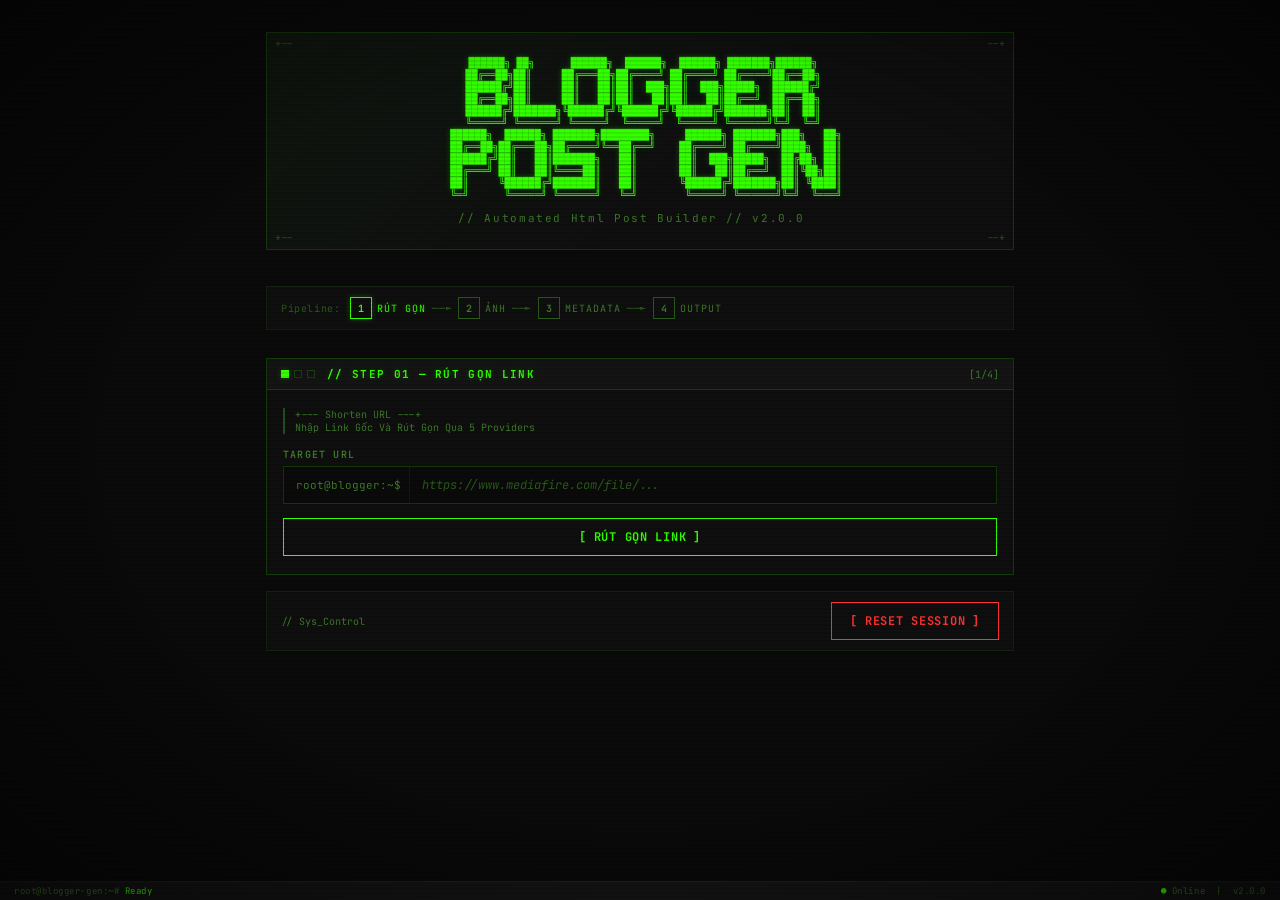
==== commit 8f2ba443: "Add files via upload" ====
--- a/blogger-post-tool.html
+++ b/blogger-post-tool.html
@@ -1,4 +1,12 @@
-<!doctype html><html lang="vi"><head><meta charset="UTF-8"><meta name="viewport" content="width=device-width, initial-scale=1.0"><title>BLOGGER_POST_GEN // root@system</title><link href="https://fonts.googleapis.com/css2?family=JetBrains+Mono:wght@400;500;700;800&amp;display=swap" rel="stylesheet"><style>
+<!DOCTYPE html>
+<html lang="vi">
+
+<head>
+    <meta charset="UTF-8">
+    <meta name="viewport" content="width=device-width, initial-scale=1.0">
+    <title>BLOGGER_POST_GEN // root@system</title>
+    <link href="https://fonts.googleapis.com/css2?family=JetBrains+Mono:wght@400;500;700;800&display=swap" rel="stylesheet">
+    <style>
         *, *::before, *::after { box-sizing: border-box; margin: 0; padding: 0; }
         
         :root {
@@ -760,7 +768,237 @@
         ::-webkit-scrollbar-track { background: transparent; }
         ::-webkit-scrollbar-thumb { background: var(--green-d); }
         ::-webkit-scrollbar-thumb:hover { background: var(--green); }
-    </style></head><body><div class="wrap"><!-- ASCII HEADER --><header class="hdr"><div class="hdr-corner tl">+--</div><div class="hdr-corner tr">--+</div><div class="hdr-corner bl">+--</div><div class="hdr-corner br">--+</div><pre class="ascii-art">██████╗ ██╗ ██████╗ ██████╗ ██████╗ ███████╗██████╗ ██╔══██╗██║ ██╔═══██╗██╔════╝ ██╔════╝ ██╔════╝██╔══██╗ ██████╔╝██║ ██║ ██║██║ ███╗██║ ███╗█████╗ ██████╔╝ ██╔══██╗██║ ██║ ██║██║ ██║██║ ██║██╔══╝ ██╔══██╗ ██████╔╝███████╗╚██████╔╝╚██████╔╝╚██████╔╝███████╗██║ ██║ ╚═════╝ ╚══════╝ ╚═════╝ ╚═════╝ ╚═════╝ ╚══════╝╚═╝ ╚═╝ ██████╗ ██████╗ ███████╗████████╗ ██████╗ ███████╗███╗ ██╗ ██╔══██╗██╔═══██╗██╔════╝╚══██╔══╝ ██╔════╝ ██╔════╝████╗ ██║ ██████╔╝██║ ██║███████╗ ██║ ██║ ███╗█████╗ ██╔██╗ ██║ ██╔═══╝ ██║ ██║╚════██║ ██║ ██║ ██║██╔══╝ ██║╚██╗██║ ██║ ╚██████╔╝███████║ ██║ ╚██████╔╝███████╗██║ ╚████║ ╚═╝ ╚═════╝ ╚══════╝ ╚═╝ ╚═════╝ ╚══════╝╚═╝ ╚═══╝</pre><div class="hdr-sub">// Automated Html Post Builder // v2.0.0</div></header><!-- PIPELINE --><nav class="pipe" id="pipe"><span class="pipe-label">Pipeline:</span><div class="ps a1" id="ps1"><div class="ps-n"><span>1</span></div><div class="ps-l">Rút Gọn</div></div><div class="pc" id="pc1">──►</div><div class="ps" id="ps2"><div class="ps-n"><span>2</span></div><div class="ps-l">Ảnh</div></div><div class="pc" id="pc2">──►</div><div class="ps" id="ps3"><div class="ps-n"><span>3</span></div><div class="ps-l">Metadata</div></div><div class="pc" id="pc3">──►</div><div class="ps" id="ps4"><div class="ps-n"><span>4</span></div><div class="ps-l">Output</div></div></nav><!-- ═══ STEP 1 ══════════════════════════════════ --><section class="card on" id="card1"><div class="ch"><div class="ch-dots"><div class="ch-dot active"></div><div class="ch-dot"></div><div class="ch-dot"></div></div><span class="ch-title">// Step 01 — Rút Gọn Link</span><span class="ch-step">[1/4]</span></div><div class="card-body"><div class="step-ascii">+--- Shorten URL ---+<br>Nhập Link Gốc Và Rút Gọn Qua 5 Providers</div><div class="fld"><label class="lbl" for="urlInput">Target URL</label><div class="input-wrap"><span class="prompt">root@blogger:~$</span><input type="text" id="urlInput" placeholder="https://www.mediafire.com/file/..." autocomplete="off" spellcheck="false"></div></div><button class="btn bfull" id="btnShorten">Rút Gọn Link</button><div class="pgrid" id="pgrid" style="display:none"></div><div class="ouo-box" id="ouoBox"><span class="ouo-lbl">⚠ Ouo Thủ Công</span><div class="input-wrap" style="flex:1;min-width:160px;border-color:rgba(255,170,0,0.3)"><span class="prompt" style="color:rgba(255,170,0,0.6);border-color:rgba(255,170,0,0.2)">ouo$</span><input type="text" id="ouoInput" placeholder="Dán Link ouo.io/... Vào Đây" style="color:var(--warn)"></div><button class="btnouo" id="btnOuoSave">[ Lưu ]</button></div><button class="btn btn-muted bfull" id="btnNext1" style="display:none;margin-top:10px">Tiếp Tục →</button></div></section><!-- ═══ STEP 2 ══════════════════════════════════ --><section class="card" id="card2"><div class="ch"><div class="ch-dots"><div class="ch-dot"></div><div class="ch-dot active"></div><div class="ch-dot"></div></div><span class="ch-title">// Step 02 — Trích Xuất Ảnh</span><span class="ch-step">[2/4]</span></div><div class="card-body"><div class="step-ascii">+--- Parse HTML ---+<br>Dán Source HTML Để Trích Xuất Và Chuẩn Hóa URL Ảnh</div><div class="fld"><label class="lbl" for="htmlInput">HTML Source</label><textarea class="input-solo" id="htmlInput" rows="7" placeholder="// Dán toàn bộ source HTML của trang ảnh vào đây..."></textarea></div><button class="btn bfull" id="btnParse">Trích Xuất &amp; Chuẩn Hóa Ảnh</button><div id="parseResult" style="display:none"><div class="stats" id="statsBar"></div><div class="ilist" id="ilist"></div></div><div class="btn-row"><button class="btn btn-muted" onclick="goStep(1)">← Quay Lại</button><button class="btn btn-muted" id="btnNext2" style="display:none;flex:1">Tiếp Tục →</button></div></div></section><!-- ═══ STEP 3 ══════════════════════════════════ --><section class="card" id="card3"><div class="ch"><div class="ch-dots"><div class="ch-dot"></div><div class="ch-dot"></div><div class="ch-dot active"></div></div><span class="ch-title">// Step 03 — Thông Tin Bài Đăng</span><span class="ch-step">[3/4]</span></div><div class="card-body"><div class="step-ascii">+--- Metadata ---+<br>Nhập Thông Tin Cosplayer, Character, Series</div><div class="fld"><label class="lbl" for="inCos">Cosplayer</label><div class="input-wrap"><span class="prompt">cos$</span><input type="text" id="inCos" placeholder="VD: imOlive"></div></div><div class="fld"><label class="lbl" for="inChar">Character</label><div class="input-wrap"><span class="prompt">chr$</span><input type="text" id="inChar" placeholder="VD: Secretary"></div></div><div class="fld"><label class="lbl" for="inSeries">Series</label><div class="input-wrap"><span class="prompt">ser$</span><input type="text" id="inSeries" placeholder="VD: Unknown"></div></div><div class="div"></div><div class="frow"><div class="fld"><label class="lbl" for="inPhotos">📸 Số Ảnh</label><div class="input-wrap"><span class="prompt">img$</span><input type="text" id="inPhotos" placeholder="Auto" oninput="syncLabel()"></div></div><div class="fld"><label class="lbl" for="inVids">🎬 Số Video</label><div class="input-wrap"><span class="prompt">vid$</span><input type="text" id="inVids" placeholder="0" oninput="syncLabel()"></div></div></div><div class="fld mt14"><label class="lbl">Nhãn Media</label><div class="media-wrap"><div class="input-wrap"><span class="prompt">lbl$</span><input type="text" id="inLabel" placeholder="VD: 26 Photos, 2 Videos" oninput="previewLabel()"></div><button class="bsync" id="btnSync">↺ Sync</button></div></div><div class="btn-row"><button class="btn btn-muted" onclick="goStep(2)">← Quay Lại</button><button class="btn bfull" id="btnGen" style="flex:1">Tạo HTML Bài Đăng →</button></div></div></section><!-- ═══ STEP 4 ══════════════════════════════════ --><section class="card" id="card4"><div class="ch"><div class="ch-dots"><div class="ch-dot"></div><div class="ch-dot"></div><div class="ch-dot active"></div></div><span class="ch-title">// Step 04 — HTML Hoàn Chỉnh</span><span class="ch-step">[4/4]</span></div><div class="card-body"><div class="step-ascii">+--- Output ---+<br>HTML Đã Sẵn Sàng. Copy Và Dán Vào Blogger.</div><textarea class="outcode" id="outCode" readonly placeholder="// HTML sẽ hiện ở đây…"></textarea><div class="outacts"><button class="btn btn-ok bfull" id="btnCopy">Copy Toàn Bộ HTML</button><button class="btn btn-muted" id="btnDl">DL</button></div><div class="mt10"><button class="btn btn-muted bfull" onclick="goStep(3)">← Chỉnh Sửa Metadata</button></div></div></section><!-- RESET --><div class="rrow"><span class="rrow-label">// Sys_Control</span><button class="btn btn-err" id="btnReset">Reset Session</button></div></div><!-- TOAST AREA --><div class="tarea" id="tarea"></div><!-- STATUS BAR --><div class="statusbar"><span>root@blogger-gen:~#<span class="s-green" id="statusText">Ready</span></span><span><span class="s-green">●</span>Online | v2.0.0</span></div><script>
+    </style>
+</head>
+
+<body>
+
+    <div class="wrap">
+
+        <!-- ASCII HEADER -->
+        <header class="hdr">
+            <div class="hdr-corner tl">+--</div>
+            <div class="hdr-corner tr">--+</div>
+            <div class="hdr-corner bl">+--</div>
+            <div class="hdr-corner br">--+</div>
+            <pre class="ascii-art">
+ ██████╗ ██╗      ██████╗  ██████╗  ██████╗ ███████╗██████╗
+ ██╔══██╗██║     ██╔═══██╗██╔════╝ ██╔════╝ ██╔════╝██╔══██╗
+ ██████╔╝██║     ██║   ██║██║  ███╗██║  ███╗█████╗  ██████╔╝
+ ██╔══██╗██║     ██║   ██║██║   ██║██║   ██║██╔══╝  ██╔══██╗
+ ██████╔╝███████╗╚██████╔╝╚██████╔╝╚██████╔╝███████╗██║  ██║
+ ╚═════╝ ╚══════╝ ╚═════╝  ╚═════╝  ╚═════╝ ╚══════╝╚═╝  ╚═╝
+  ██████╗  ██████╗ ███████╗████████╗     ██████╗ ███████╗███╗   ██╗
+  ██╔══██╗██╔═══██╗██╔════╝╚══██╔══╝    ██╔════╝ ██╔════╝████╗  ██║
+  ██████╔╝██║   ██║███████╗   ██║       ██║  ███╗█████╗  ██╔██╗ ██║
+  ██╔═══╝ ██║   ██║╚════██║   ██║       ██║   ██║██╔══╝  ██║╚██╗██║
+  ██║     ╚██████╔╝███████║   ██║       ╚██████╔╝███████╗██║ ╚████║
+  ╚═╝      ╚═════╝ ╚══════╝   ╚═╝        ╚═════╝ ╚══════╝╚═╝  ╚═══╝</pre>
+            <div class="hdr-sub">// Automated Html Post Builder // v2.0.0 &nbsp;</div>
+        </header>
+
+        <!-- PIPELINE -->
+        <nav class="pipe" id="pipe">
+            <span class="pipe-label">Pipeline:</span>
+            <div class="ps a1" id="ps1">
+                <div class="ps-n"><span>1</span></div>
+                <div class="ps-l">Rút Gọn</div>
+            </div>
+            <div class="pc" id="pc1">──►</div>
+            <div class="ps" id="ps2">
+                <div class="ps-n"><span>2</span></div>
+                <div class="ps-l">Ảnh</div>
+            </div>
+            <div class="pc" id="pc2">──►</div>
+            <div class="ps" id="ps3">
+                <div class="ps-n"><span>3</span></div>
+                <div class="ps-l">Metadata</div>
+            </div>
+            <div class="pc" id="pc3">──►</div>
+            <div class="ps" id="ps4">
+                <div class="ps-n"><span>4</span></div>
+                <div class="ps-l">Output</div>
+            </div>
+        </nav>
+
+        <!-- ═══ STEP 1 ══════════════════════════════════ -->
+        <section class="card on" id="card1">
+            <div class="ch">
+                <div class="ch-dots">
+                    <div class="ch-dot active"></div>
+                    <div class="ch-dot"></div>
+                    <div class="ch-dot"></div>
+                </div>
+                <span class="ch-title">// Step 01 — Rút Gọn Link</span>
+                <span class="ch-step">[1/4]</span>
+            </div>
+            <div class="card-body">
+                <div class="step-ascii">+--- Shorten URL ---+ </br> Nhập Link Gốc Và Rút Gọn Qua 5 Providers</div>
+                <div class="fld">
+                    <label class="lbl" for="urlInput">Target URL</label>
+                    <div class="input-wrap">
+                        <span class="prompt">root@blogger:~$</span>
+                        <input type="text" id="urlInput" placeholder="https://www.mediafire.com/file/..." autocomplete="off" spellcheck="false">
+                    </div>
+                </div>
+                <button class="btn bfull" id="btnShorten">Rút Gọn Link</button>
+                <div class="pgrid" id="pgrid" style="display:none"></div>
+                <div class="ouo-box" id="ouoBox">
+                    <span class="ouo-lbl">⚠ Ouo Thủ Công</span>
+                    <div class="input-wrap" style="flex:1;min-width:160px;border-color:rgba(255,170,0,0.3)">
+                        <span class="prompt" style="color:rgba(255,170,0,0.6);border-color:rgba(255,170,0,0.2)">ouo$</span>
+                        <input type="text" id="ouoInput" placeholder="Dán Link ouo.io/... Vào Đây" style="color:var(--warn)">
+                    </div>
+                    <button class="btnouo" id="btnOuoSave">[ Lưu ]</button>
+                </div>
+                <button class="btn btn-muted bfull" id="btnNext1" style="display:none;margin-top:10px">Tiếp Tục →</button>
+            </div>
+        </section>
+
+        <!-- ═══ STEP 2 ══════════════════════════════════ -->
+        <section class="card" id="card2">
+            <div class="ch">
+                <div class="ch-dots">
+                    <div class="ch-dot"></div>
+                    <div class="ch-dot active"></div>
+                    <div class="ch-dot"></div>
+                </div>
+                <span class="ch-title">// Step 02 — Trích Xuất Ảnh</span>
+                <span class="ch-step">[2/4]</span>
+            </div>
+            <div class="card-body">
+                <div class="step-ascii">+--- Parse HTML ---+ </br> Dán Source HTML Để Trích Xuất Và Chuẩn Hóa URL Ảnh</div>
+                <div class="fld">
+                    <label class="lbl" for="htmlInput">HTML Source</label>
+                    <textarea class="input-solo" id="htmlInput" rows="7" placeholder="// Dán toàn bộ source HTML của trang ảnh vào đây..."></textarea>
+                </div>
+                <button class="btn bfull" id="btnParse">Trích Xuất &amp; Chuẩn Hóa Ảnh</button>
+                <div id="parseResult" style="display:none">
+                    <div class="stats" id="statsBar"></div>
+                    <div class="ilist" id="ilist"></div>
+                </div>
+                <div class="btn-row">
+                    <button class="btn btn-muted" onclick="goStep(1)">← Quay Lại</button>
+                    <button class="btn btn-muted" id="btnNext2" style="display:none;flex:1">Tiếp Tục →</button>
+                </div>
+            </div>
+        </section>
+
+        <!-- ═══ STEP 3 ══════════════════════════════════ -->
+        <section class="card" id="card3">
+            <div class="ch">
+                <div class="ch-dots">
+                    <div class="ch-dot"></div>
+                    <div class="ch-dot"></div>
+                    <div class="ch-dot active"></div>
+                </div>
+                <span class="ch-title">// Step 03 — Thông Tin Bài Đăng</span>
+                <span class="ch-step">[3/4]</span>
+            </div>
+            <div class="card-body">
+                <div class="step-ascii">+--- Metadata ---+ </br> Nhập Thông Tin Cosplayer, Character, Series</div>
+
+                <div class="fld">
+                    <label class="lbl" for="inCos">Cosplayer</label>
+                    <div class="input-wrap">
+                        <span class="prompt">cos$</span>
+                        <input type="text" id="inCos" placeholder="VD: imOlive">
+                    </div>
+                </div>
+                <div class="fld">
+                    <label class="lbl" for="inChar">Character</label>
+                    <div class="input-wrap">
+                        <span class="prompt">chr$</span>
+                        <input type="text" id="inChar" placeholder="VD: Secretary">
+                    </div>
+                </div>
+                <div class="fld">
+                    <label class="lbl" for="inSeries">Series</label>
+                    <div class="input-wrap">
+                        <span class="prompt">ser$</span>
+                        <input type="text" id="inSeries" placeholder="VD: Unknown">
+                    </div>
+                </div>
+
+                <div class="div"></div>
+
+                <div class="frow">
+                    <div class="fld">
+                        <label class="lbl" for="inPhotos">📸 Số Ảnh</label>
+                        <div class="input-wrap">
+                            <span class="prompt">img$</span>
+                            <input type="text" id="inPhotos" placeholder="Auto" oninput="syncLabel()">
+                        </div>
+                    </div>
+                    <div class="fld">
+                        <label class="lbl" for="inVids">🎬 Số Video</label>
+                        <div class="input-wrap">
+                            <span class="prompt">vid$</span>
+                            <input type="text" id="inVids" placeholder="0" oninput="syncLabel()">
+                        </div>
+                    </div>
+                </div>
+
+                <div class="fld mt14">
+                    <label class="lbl">Nhãn Media</label>
+                    <div class="media-wrap">
+                        <div class="input-wrap">
+                            <span class="prompt">lbl$</span>
+                            <input type="text" id="inLabel" placeholder="VD: 26 Photos, 2 Videos" oninput="previewLabel()">
+                        </div>
+                        <button class="bsync" id="btnSync">↺ Sync</button>
+                    </div>
+                </div>
+
+                <div class="btn-row">
+                    <button class="btn btn-muted" onclick="goStep(2)">← Quay Lại</button>
+                    <button class="btn bfull" id="btnGen" style="flex:1">Tạo HTML Bài Đăng →</button>
+                </div>
+            </div>
+        </section>
+
+        <!-- ═══ STEP 4 ══════════════════════════════════ -->
+        <section class="card" id="card4">
+            <div class="ch">
+                <div class="ch-dots">
+                    <div class="ch-dot"></div>
+                    <div class="ch-dot"></div>
+                    <div class="ch-dot active"></div>
+                </div>
+                <span class="ch-title">// Step 04 — HTML Hoàn Chỉnh</span>
+                <span class="ch-step">[4/4]</span>
+            </div>
+            <div class="card-body">
+                <div class="step-ascii">+--- Output ---+ </br> HTML Đã Sẵn Sàng. Copy Và Dán Vào Blogger.</div>
+                <textarea class="outcode" id="outCode" readonly placeholder="// HTML sẽ hiện ở đây…"></textarea>
+                <div class="outacts">
+                    <button class="btn btn-ok bfull" id="btnCopy">Copy Toàn Bộ HTML</button>
+                    <button class="btn btn-muted" id="btnDl">DL</button>
+                </div>
+                <div class="mt10">
+                    <button class="btn btn-muted bfull" onclick="goStep(3)">← Chỉnh Sửa Metadata</button>
+                </div>
+            </div>
+        </section>
+
+        <!-- RESET -->
+        <div class="rrow">
+            <span class="rrow-label">// Sys_Control</span>
+            <button class="btn btn-err" id="btnReset">Reset Session</button>
+        </div>
+
+    </div>
+
+    <!-- TOAST AREA -->
+    <div class="tarea" id="tarea"></div>
+
+    <!-- STATUS BAR -->
+    <div class="statusbar">
+        <span>root@blogger-gen:~# <span class="s-green" id="statusText">Ready</span></span>
+        <span><span class="s-green">●</span> Online &nbsp;|&nbsp; v2.0.0</span>
+    </div>
+
+    <script>
         (function(){
         'use strict';
         
@@ -1266,4 +1504,7 @@
         })();
         
         })();
-    </script></body></html>
+    </script>
+</body>
+
+</html>
